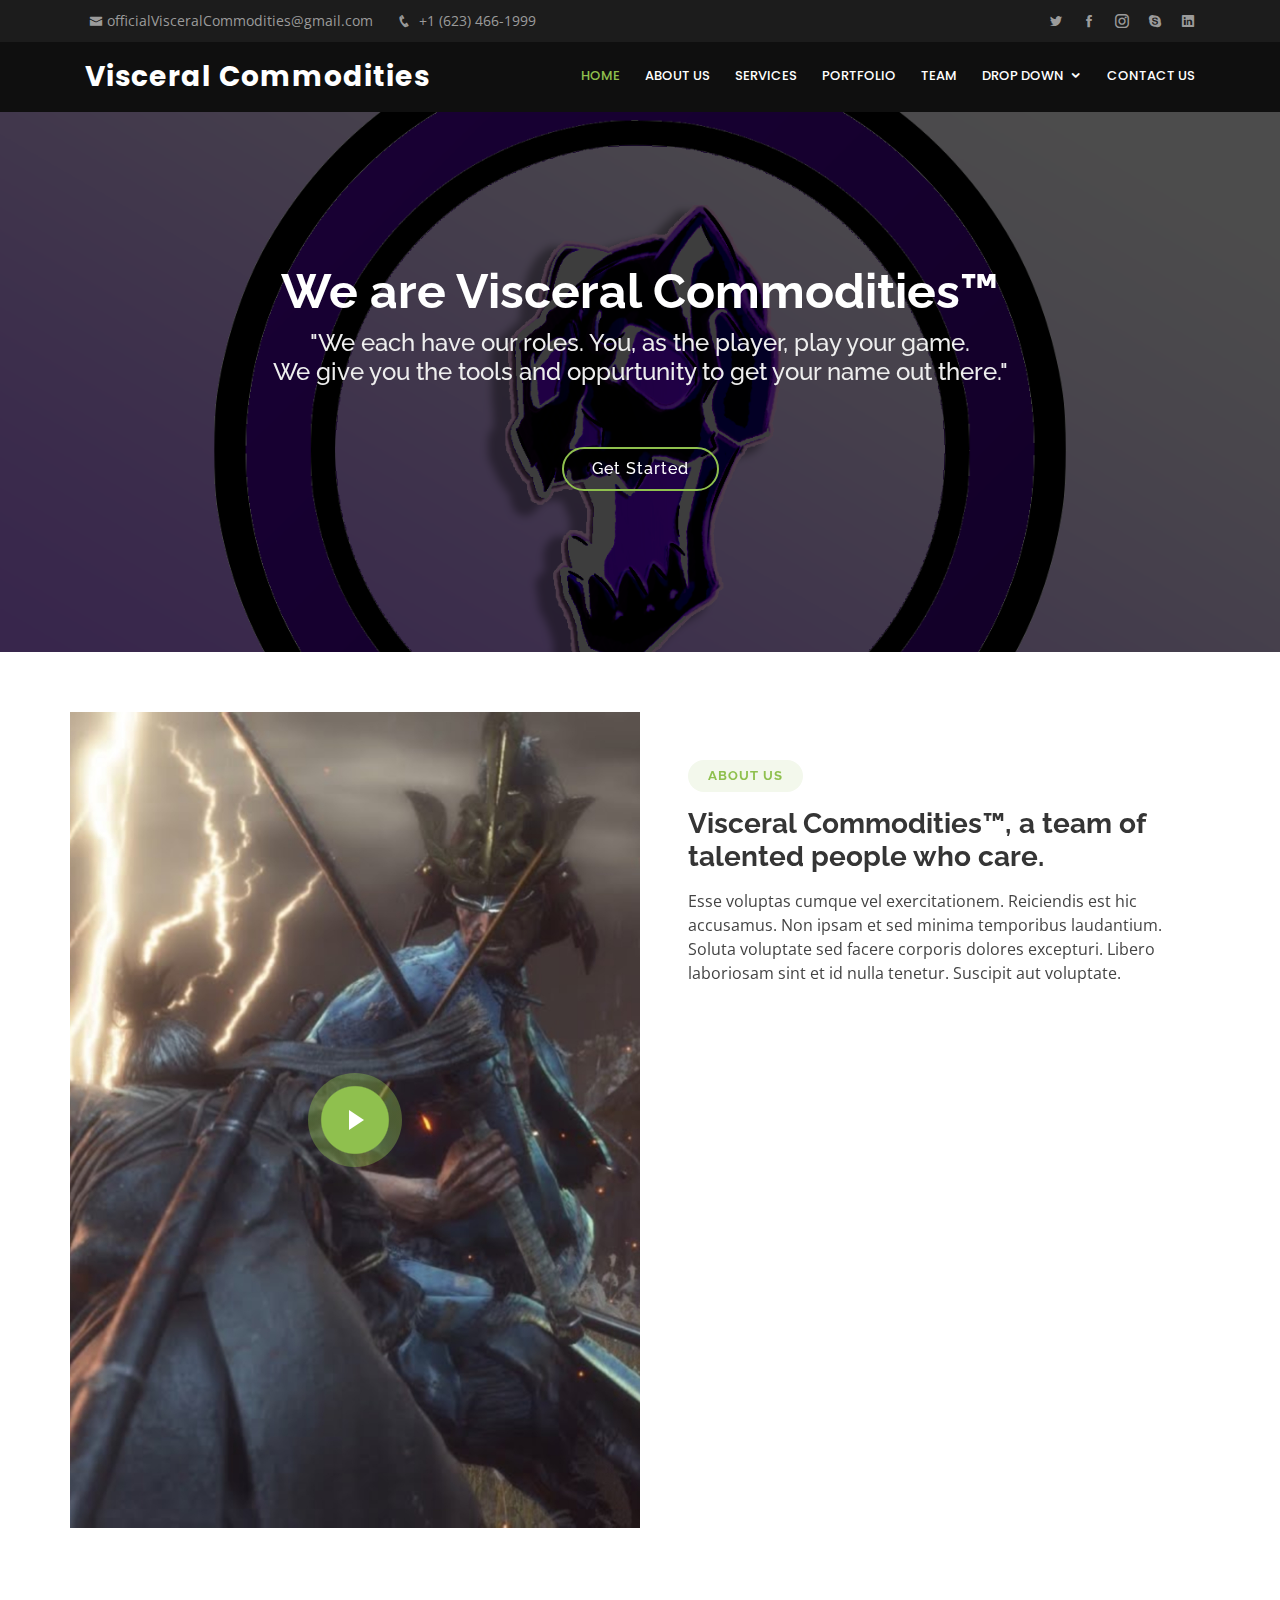
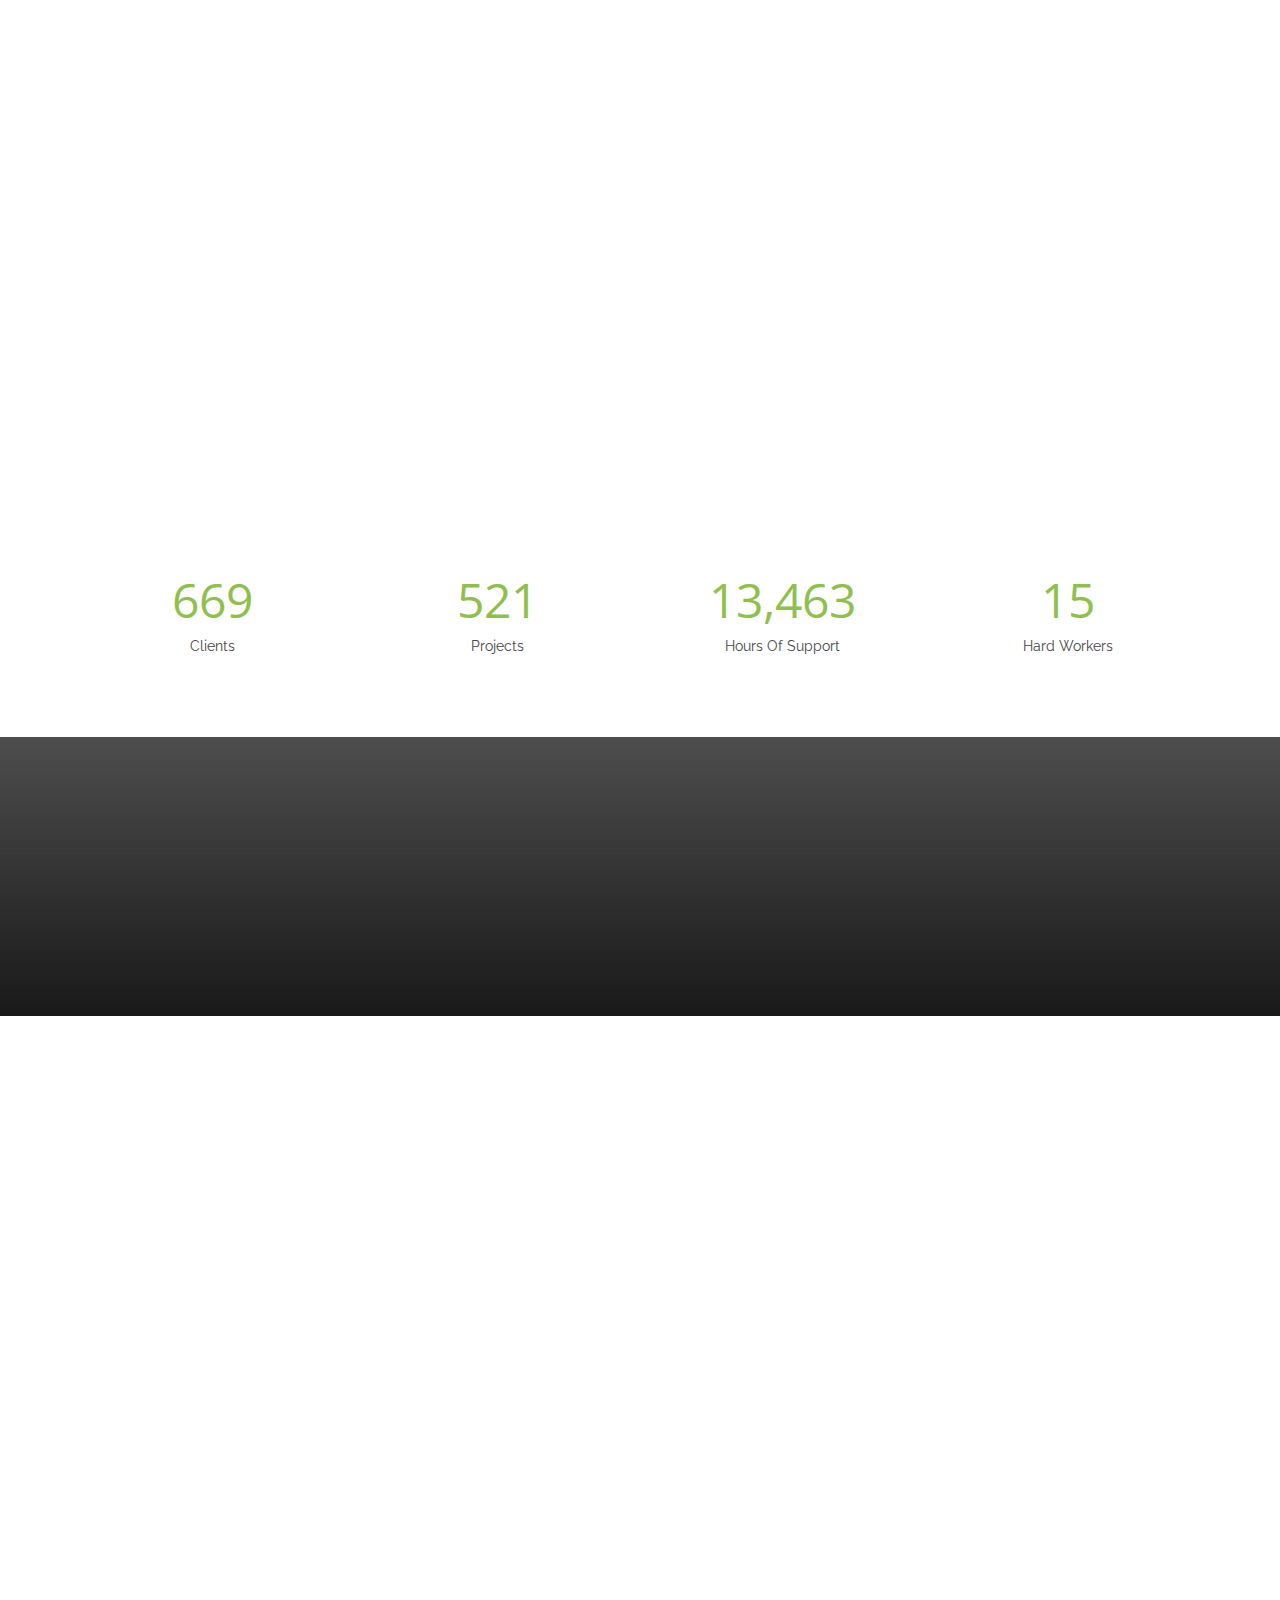
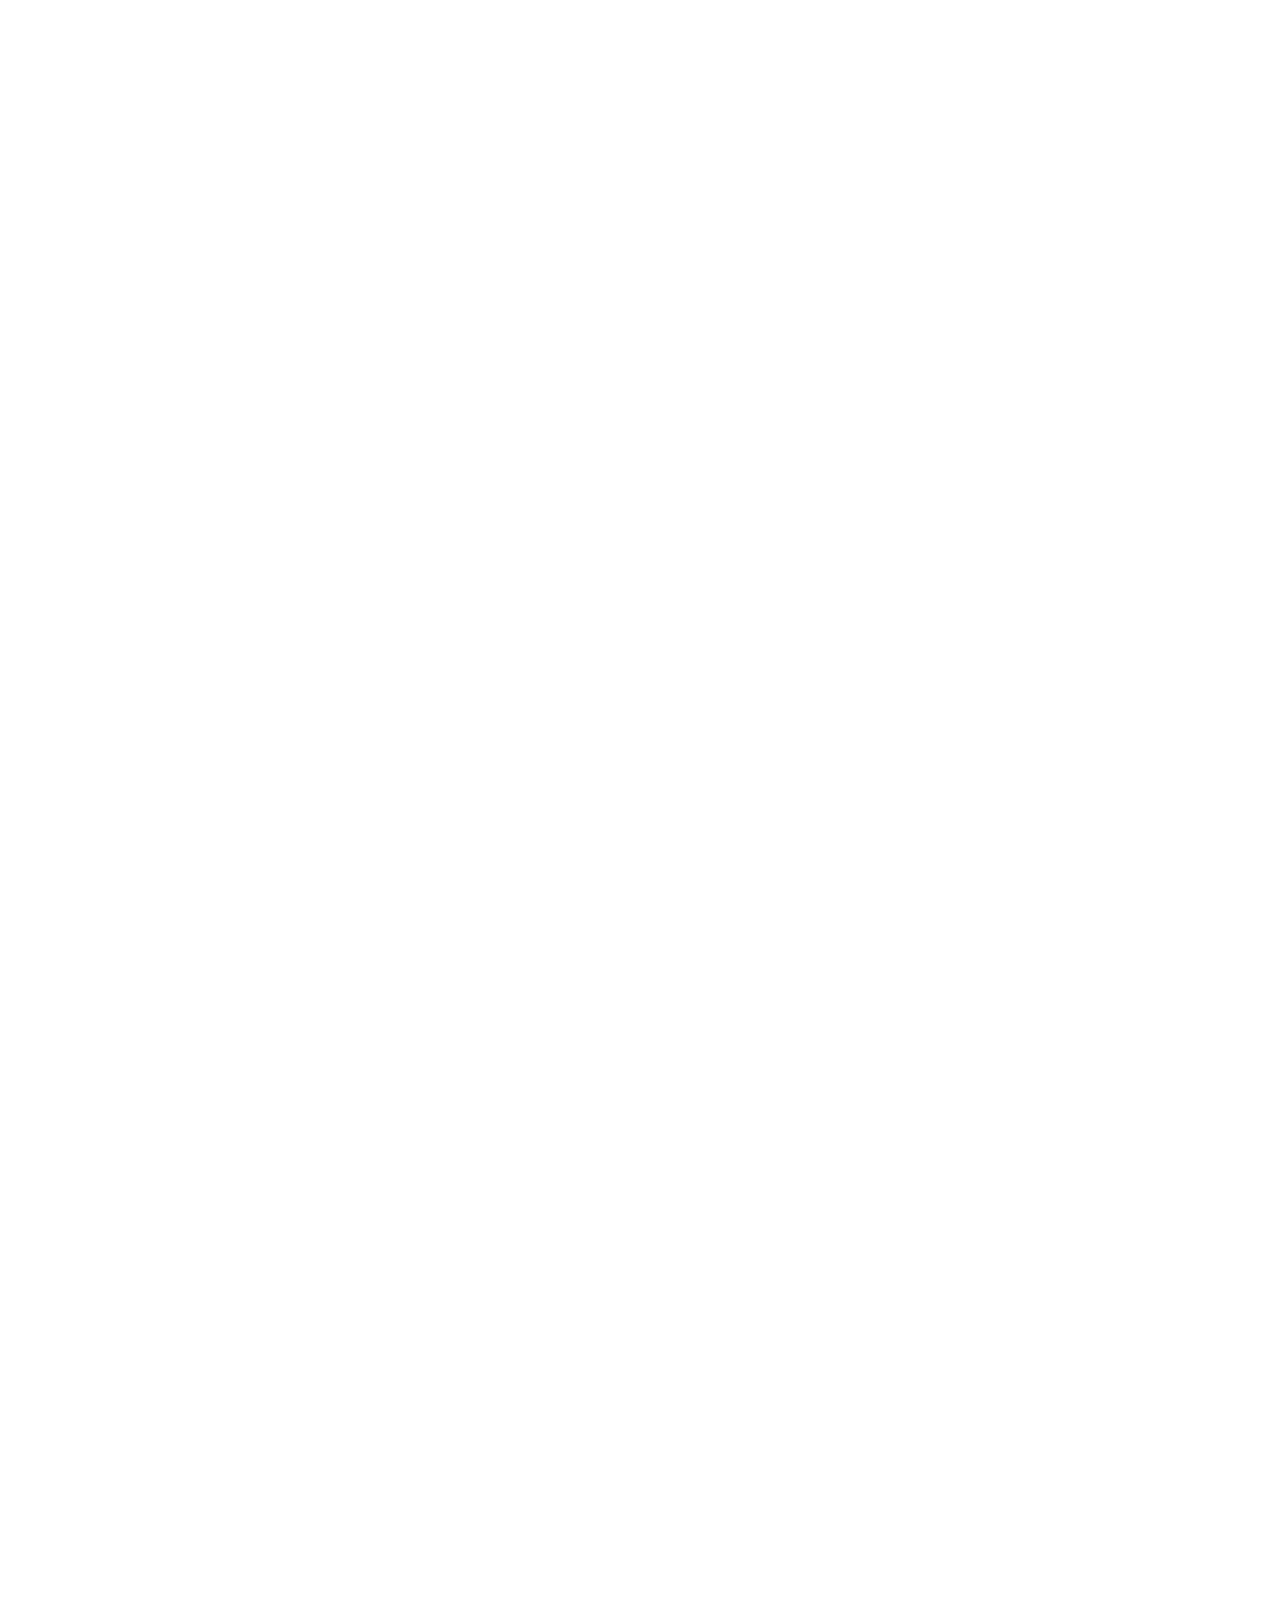
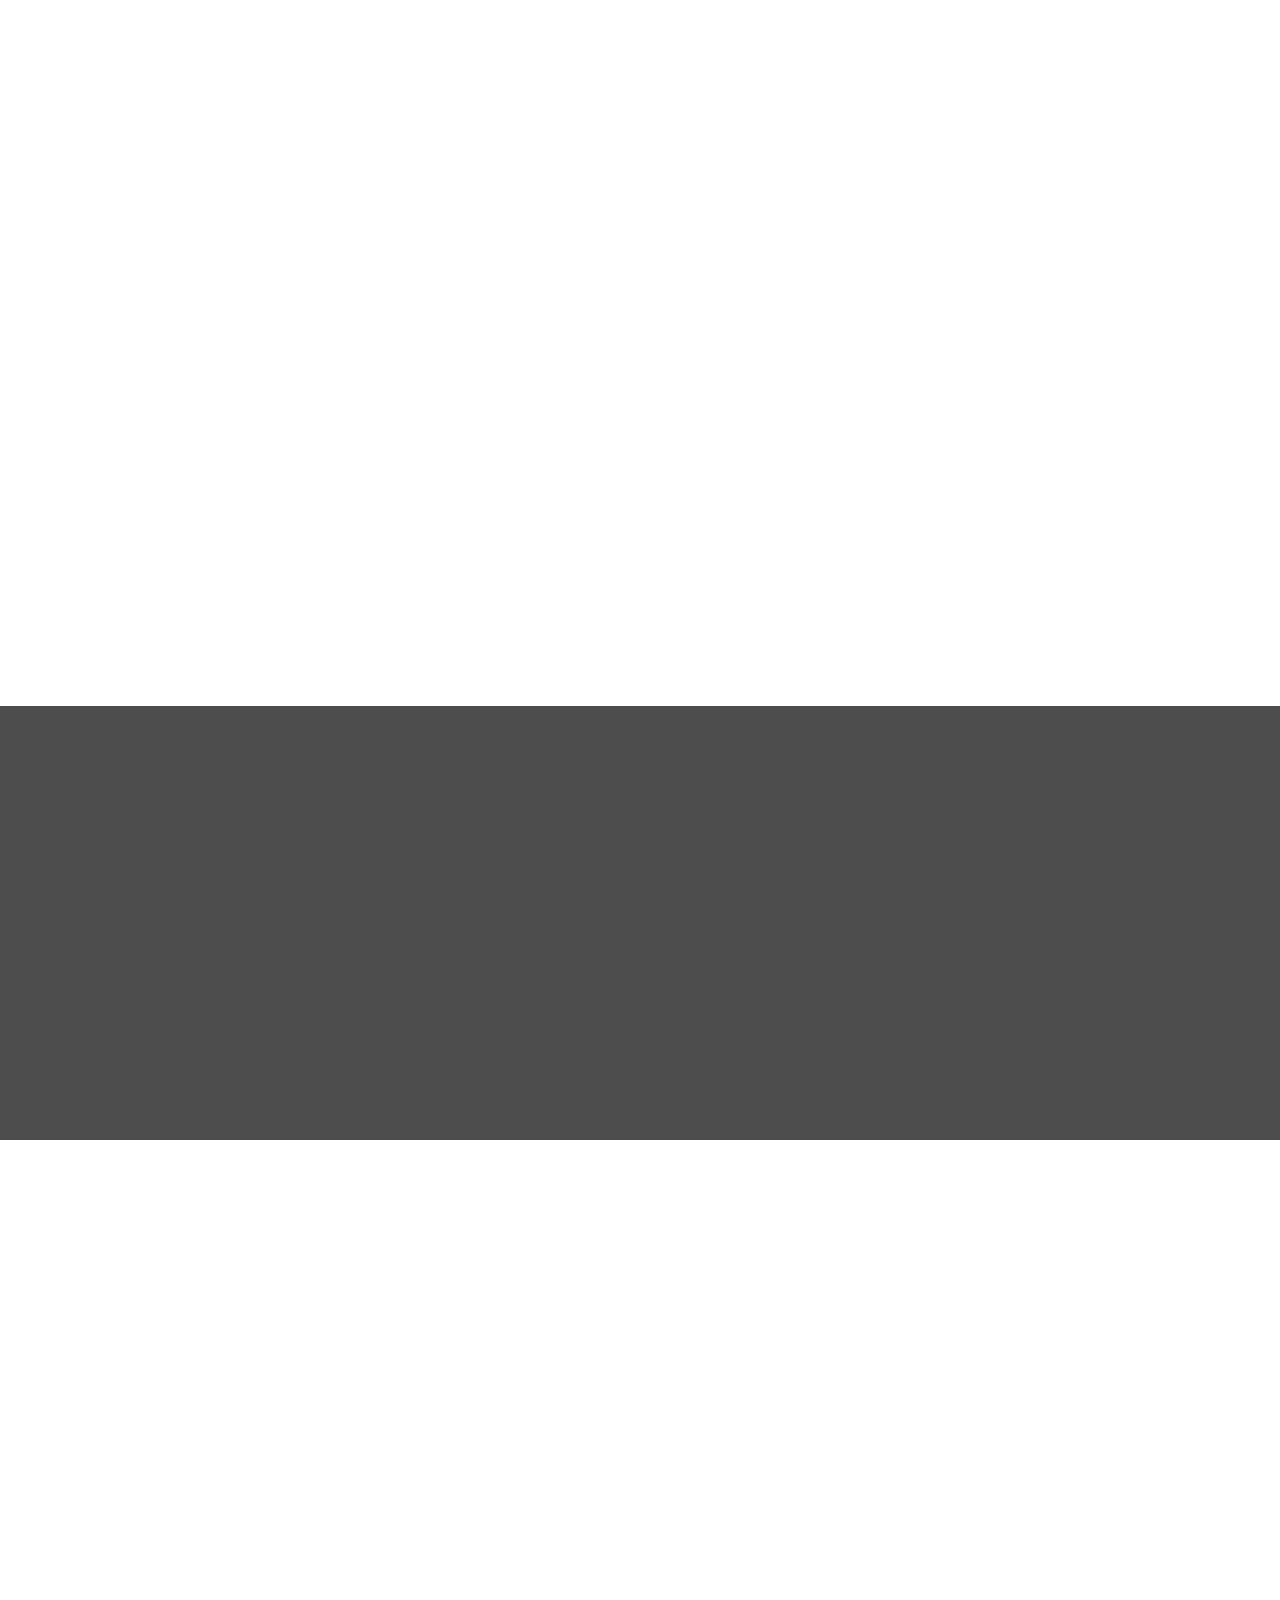
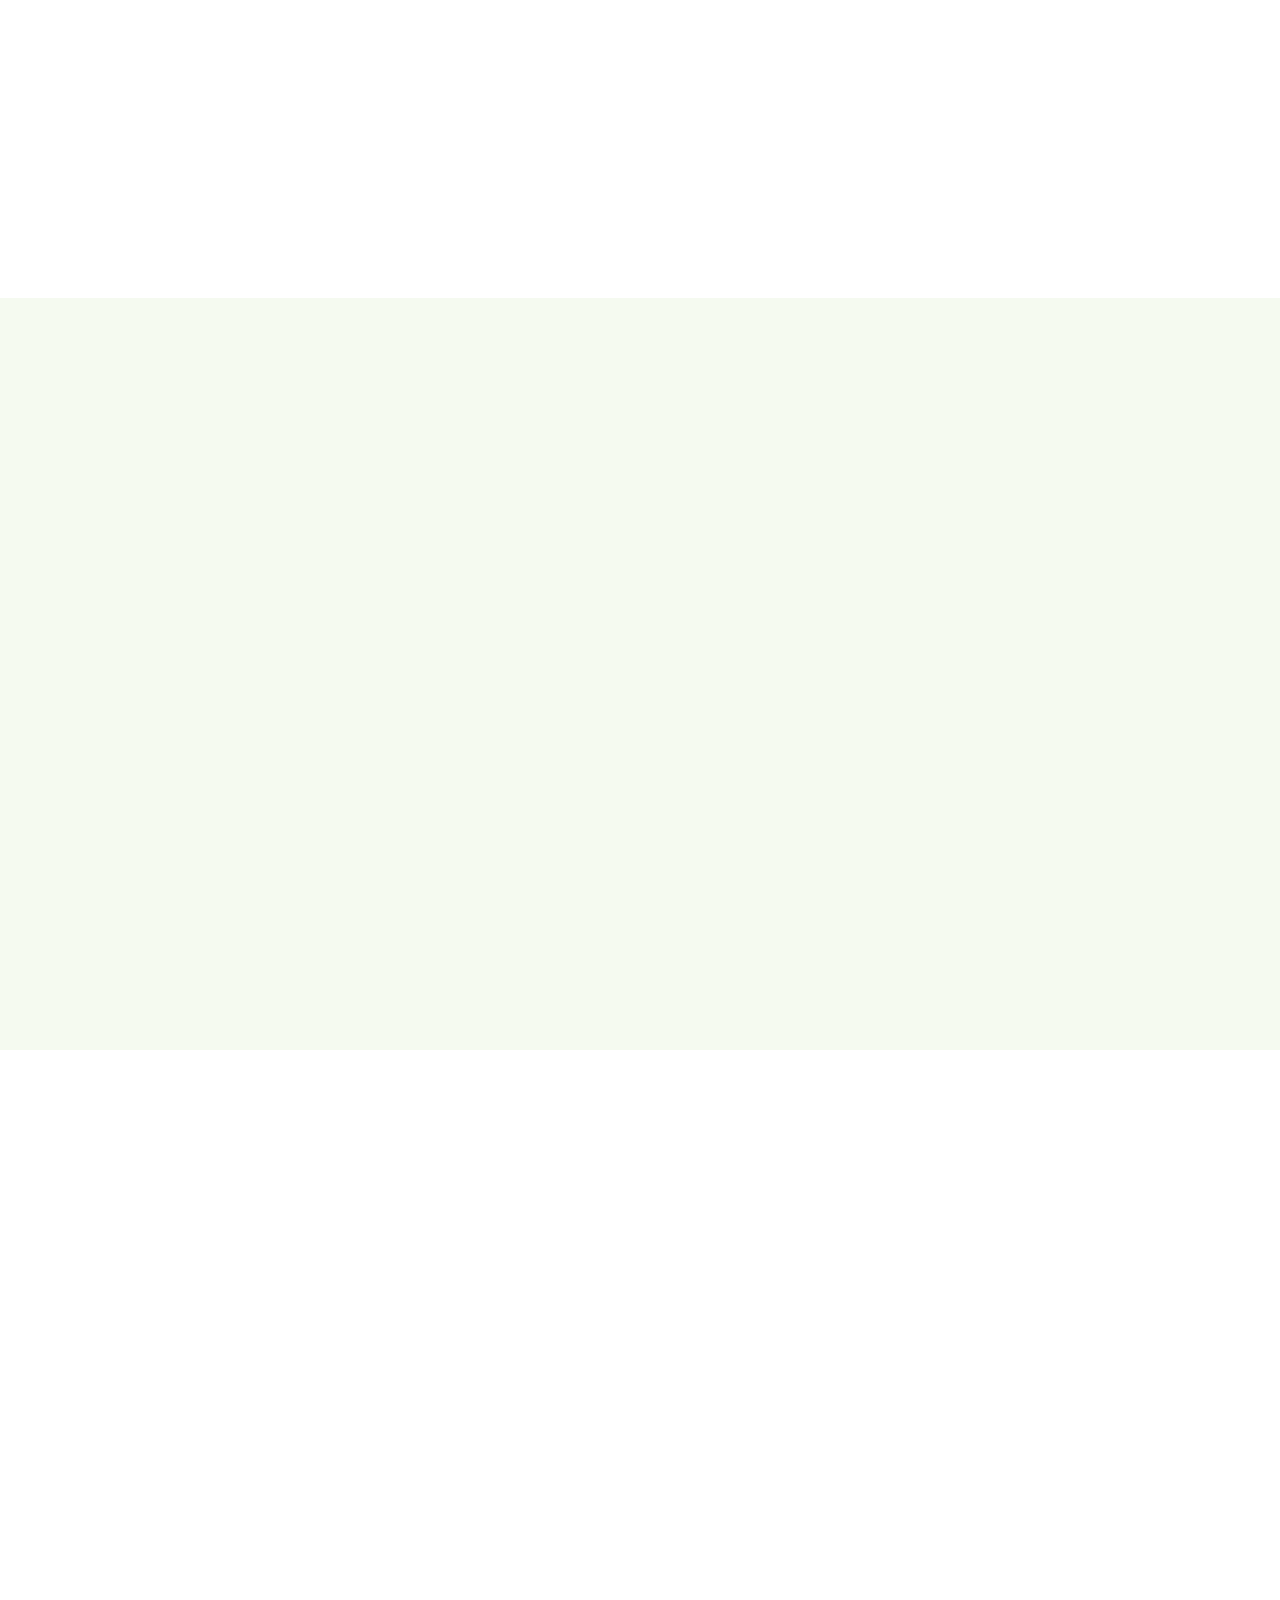
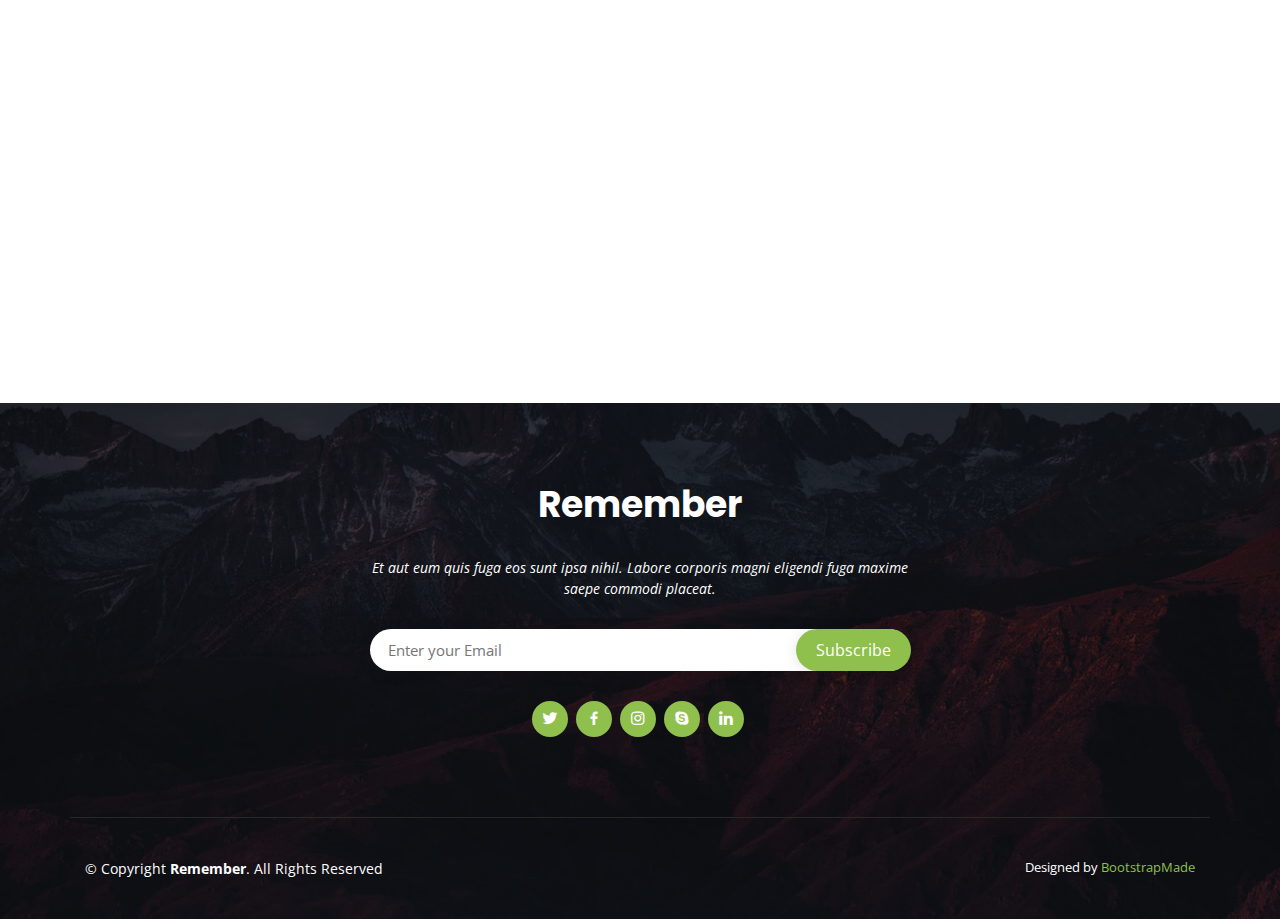
==== index.html @ 46a20396 "uploading all my files and work" ====
<!DOCTYPE html>
<html lang="en">

<head>
  <meta charset="utf-8">
  <meta content="width=device-width, initial-scale=1.0" name="viewport">

  <title>Remember Bootstrap Template - Index</title>
  <meta content="" name="descriptison">
  <meta content="" name="keywords">

  <!-- Favicons -->
  <link href="assets/img/vcLogo.png" rel="icon">
  <link href="assets/img/apple-touch-icon.png" rel="apple-touch-icon">

  <!-- Google Fonts -->
  <link href="https://fonts.googleapis.com/css?family=Open+Sans:300,300i,400,400i,600,600i,700,700i|Raleway:300,300i,400,400i,500,500i,600,600i,700,700i|Poppins:300,300i,400,400i,500,500i,600,600i,700,700i" rel="stylesheet">

  <!-- Vendor CSS Files -->
  <link href="assets/vendor/bootstrap/css/bootstrap.min.css" rel="stylesheet">
  <link href="assets/vendor/icofont/icofont.min.css" rel="stylesheet">
  <link href="assets/vendor/boxicons/css/boxicons.min.css" rel="stylesheet">
  <link href="assets/vendor/venobox/venobox.css" rel="stylesheet">
  <link href="assets/vendor/owl.carousel/assets/owl.carousel.min.css" rel="stylesheet">
  <link href="assets/vendor/aos/aos.css" rel="stylesheet">

  <!-- Template Main CSS File -->
  <link href="assets/css/style.css" rel="stylesheet">

  <!-- =======================================================
  * Template Name: Remember - v2.1.0
  * Template URL: https://bootstrapmade.com/remember-free-multipurpose-bootstrap-template/
  * Author: BootstrapMade.com
  * License: https://bootstrapmade.com/license/
  ======================================================== -->
</head>

<body>

  <!-- ======= Top Bar ======= -->
  <section id="topbar" class="d-none d-lg-block">
    <div class="container d-flex">
      <div class="contact-info mr-auto">
        <i class="icofont-envelope"></i><a href="mailto:contact@example.com">officialVisceralCommodities@gmail.com</a>
        <i class="icofont-phone"></i> +1 (623) 466-1999
      </div>
      <div class="social-links">
        <a href="#" class="twitter"><i class="icofont-twitter"></i></a>
        <a href="#" class="facebook"><i class="icofont-facebook"></i></a>
        <a href="#" class="instagram"><i class="icofont-instagram"></i></a>
        <a href="#" class="skype"><i class="icofont-skype"></i></a>
        <a href="#" class="linkedin"><i class="icofont-linkedin"></i></i></a>
      </div>
    </div>
  </section>

  <!-- ======= Header ======= -->
  <header id="header">
    <div class="container d-flex">

      <div class="logo mr-auto">
        <h1 class="text-light"><a href="index.html">Visceral Commodities</a></h1>
        <!-- Uncomment below if you prefer to use an image logo -->
        <!-- <a href="index.html"><img src="assets/img/logo.png" alt="" class="img-fluid"></a>-->
      </div>

      <nav class="nav-menu d-none d-lg-block">
        <ul>
          <li class="active"><a href="index.html">Home</a></li>
          <li><a href="#about">About Us</a></li>
          <li><a href="#services">Services</a></li>
          <li><a href="#portfolio">Portfolio</a></li>
          <li><a href="#team">Team</a></li>
          <li class="drop-down"><a href="">Drop Down</a>
            <ul>
              <li><a href="#">Drop Down 1</a></li>
              <li class="drop-down"><a href="#">Drop Down 2</a>
                <ul>
                  <li><a href="#">Deep Drop Down 1</a></li>
                  <li><a href="#">Deep Drop Down 2</a></li>
                  <li><a href="#">Deep Drop Down 3</a></li>
                  <li><a href="#">Deep Drop Down 4</a></li>
                  <li><a href="#">Deep Drop Down 5</a></li>
                </ul>
              </li>
              <li><a href="#">Drop Down 3</a></li>
              <li><a href="#">Drop Down 4</a></li>
              <li><a href="#">Drop Down 5</a></li>
            </ul>
          </li>
          <li><a href="#contact">Contact Us</a></li>

        </ul>
      </nav><!-- .nav-menu -->

    </div>
  </header><!-- End Header -->

  <!-- ======= Hero Section ======= -->
  <section id="hero">
    <div class="hero-container" data-aos="fade-up">
      <h1>We are Visceral Commodities™</h1>
      <h2>
        "We each have our roles. You, as the player, play your game. </br>
        We give you the tools and oppurtunity to get your name out there."
      </h2>
      <a href="#about" class="btn-get-started scrollto">Get Started</a>
    </div>
  </section><!-- End Hero -->

  <main id="main">

    <!-- ======= About Section ======= -->
    <section id="about" class="about">
      <div class="container">

        <div class="row">
          <div class="col-xl-6 col-lg-6 video-box d-flex justify-content-center align-items-stretch" data-aos="zoom-in">
            <a href="https://youtu.be/rr9kr_6x8FQ" class="venobox play-btn mb-4" data-vbtype="video" data-autoplay="true"></a>
        </div>

          <div class="col-xl-6 col-lg-6 d-flex flex-column align-items-stretch justify-content-center py-5 px-lg-5">
            <div class="box-heading" data-aos="fade-up">
              <h4>About Us</h4>
              <h3>Visceral Commodities™, a team of talented people who care.</h3>
              <p>Esse voluptas cumque vel exercitationem. Reiciendis est hic accusamus. Non ipsam et sed minima temporibus laudantium. Soluta voluptate sed facere corporis dolores excepturi. Libero laboriosam sint et id nulla tenetur. Suscipit aut voluptate.</p>
            </div>

            <div class="icon-box" data-aos="fade-up">
              <div class="icon"><i class="bx bx-fingerprint"></i></div>
              <h4 class="title"><a href="">We Offer Personalized Orders.</a></h4>
              <p class="description">Voluptatum deleniti atque corrupti quos dolores et quas molestias excepturi sint occaecati cupiditate non provident</p>
            </div>

            <div class="icon-box" data-aos="fade-up" data-aos-delay="100">
              <div class="icon"><i class="bx bx-gift"></i></div>
              <h4 class="title"><a href="">Gifts for you, and those in need.</a></h4>
              <p class="description">At vero eos et accusamus et iusto odio dignissimos ducimus qui blanditiis praesentium voluptatum deleniti atque</p>
            </div>

            <div class="icon-box" data-aos="fade-up" data-aos-delay="200">
              <div class="icon"><i class="bx bx-atom"></i></div>
              <h4 class="title"><a href="">We're Gamers Too.</a></h4>
              <p class="description">Explicabo est voluptatum asperiores consequatur magnam. Et veritatis odit. Sunt aut deserunt minus aut eligendi omnis</p>
            </div>

          </div>
        </div>

      </div>
    </section><!-- End About Section -->

    <!-- ======= Why Us Section ======= -->
    <section id="why-us" class="why-us">
      <div class="container">

        <div class="section-title" data-aos="zoom-in">
          <h2>Why Us</h2>
          <h3>Why you shoud <span>choose us</span>?</h3>
          <p>Ut possimus qui ut temporibus culpa velit eveniet modi omnis est adipisci expedita at voluptas atque vitae autem.</p>
        </div>

        <div class="row">

          <div class="col-lg-4">
            <div class="box" data-aos="fade-up">
              <span>01</span>
              <h4>24hr Support, All Week</h4>
              <p>Ulamco laboris nisi ut aliquip ex ea commodo consequat. Et consectetur ducimus vero placeat</p>
            </div>
          </div>

          <div class="col-lg-4 mt-4 mt-lg-0">
            <div class="box" data-aos="fade-up" data-aos-delay="100">
              <span>02</span>
              <h4>Step by Step Check In</h4>
              <p>Dolorem est fugiat occaecati voluptate velit esse. Dicta veritatis dolor quod et vel dire leno para dest</p>
            </div>
          </div>

          <div class="col-lg-4 mt-4 mt-lg-0" data-aos="fade-up" data-aos-delay="200">
            <div class="box">
              <span>03</span>
              <h4>No Company Contact</h4>
              <p>Molestiae officiis omnis illo asperiores. Aut doloribus vitae sunt debitis quo vel nam quis</p>
            </div>
          </div>

        </div>

      </div>
    </section><!-- End Why Us Section -->

    <!-- ======= Counts Section ======= -->
    <section id="counts" class="counts">
      <div class="container">

        <div class="row counters">

          <div class="col-lg-3 col-6 text-center">
            <span data-toggle="counter-up">669</span>
            <p>Clients</p>
          </div>

          <div class="col-lg-3 col-6 text-center">
            <span data-toggle="counter-up">521</span>
            <p>Projects</p>
          </div>

          <div class="col-lg-3 col-6 text-center">
            <span data-toggle="counter-up">13,463</span>
            <p>Hours Of Support</p>
          </div>

          <div class="col-lg-3 col-6 text-center">
            <span data-toggle="counter-up">15</span>
            <p>Hard Workers</p>
          </div>

        </div>

      </div>
    </section><!-- End Counts Section -->

    <!-- ======= Cta Section ======= -->
    <section id="cta" class="cta">
      <div class="container" data-aos="zoom-in">

        <div class="text-center">
          <h3>Call To Action</h3>
          <p> Duis aute irure dolor in reprehenderit in voluptate velit esse cillum dolore eu fugiat nulla pariatur. Excepteur sint occaecat cupidatat non proident, sunt in culpa qui officia deserunt mollit anim id est laborum.</p>
          <a class="cta-btn" href="#">Call To Action</a>
        </div>

      </div>
    </section><!-- End Cta Section -->

    <!-- ======= Services Section ======= -->
    <section id="services" class="services">
      <div class="container">

        <div class="section-title" data-aos="zoom-in">
          <h2>Services</h2>
          <h3>Our Awesome <span>Services</span></h3>
          <p>Ut possimus qui ut temporibus culpa velit eveniet modi omnis est adipisci expedita at voluptas atque vitae autem.</p>
        </div>

        <div class="row">
          <div class="col-lg-4 col-md-6 d-flex align-items-stretch">
            <div class="icon-box" data-aos="zoom-in">
              <div class="icon"><i class="bx bxl-dribbble"></i></div>
              <h4><a href="">Lorem Ipsum</a></h4>
              <p>Voluptatum deleniti atque corrupti quos dolores et quas molestias excepturi</p>
            </div>
          </div>

          <div class="col-lg-4 col-md-6 d-flex align-items-stretch mt-4 mt-md-0">
            <div class="icon-box" data-aos="zoom-in" data-aos-delay="100">
              <div class="icon"><i class="bx bx-file"></i></div>
              <h4><a href="">Sed ut perspiciatis</a></h4>
              <p>Duis aute irure dolor in reprehenderit in voluptate velit esse cillum dolore</p>
            </div>
          </div>

          <div class="col-lg-4 col-md-6 d-flex align-items-stretch mt-4 mt-lg-0">
            <div class="icon-box" data-aos="zoom-in" data-aos-delay="200">
              <div class="icon"><i class="bx bx-tachometer"></i></div>
              <h4><a href="">Magni Dolores</a></h4>
              <p>Excepteur sint occaecat cupidatat non proident, sunt in culpa qui officia</p>
            </div>
          </div>

          <div class="col-lg-4 col-md-6 d-flex align-items-stretch mt-4">
            <div class="icon-box" data-aos="zoom-in" data-aos-delay="300">
              <div class="icon"><i class="bx bx-world"></i></div>
              <h4><a href="">Nemo Enim</a></h4>
              <p>At vero eos et accusamus et iusto odio dignissimos ducimus qui blanditiis</p>
            </div>
          </div>

          <div class="col-lg-4 col-md-6 d-flex align-items-stretch mt-4">
            <div class="icon-box" data-aos="zoom-in" data-aos-delay="400">
              <div class="icon"><i class="bx bx-slideshow"></i></div>
              <h4><a href="">Dele cardo</a></h4>
              <p>Quis consequatur saepe eligendi voluptatem consequatur dolor consequuntur</p>
            </div>
          </div>

          <div class="col-lg-4 col-md-6 d-flex align-items-stretch mt-4">
            <div class="icon-box" data-aos="zoom-in" data-aos-delay="500">
              <div class="icon"><i class="bx bx-arch"></i></div>
              <h4><a href="">Divera don</a></h4>
              <p>Modi nostrum vel laborum. Porro fugit error sit minus sapiente sit aspernatur</p>
            </div>
          </div>

        </div>

      </div>
    </section><!-- End Services Section -->

    <!-- ======= Portfolio Section ======= -->
    <section id="portfolio" class="portfolio">
      <div class="container">

        <div class="section-title" data-aos="zoom-in">
          <h2>Portfolio</h2>
          <h3>Check our <span>Portfolio</span></h3>
          <p>Ut possimus qui ut temporibus culpa velit eveniet modi omnis est adipisci expedita at voluptas atque vitae autem.</p>
        </div>

        <div class="row">
          <div class="col-lg-12 d-flex justify-content-center" data-aos="fade-up">
            <ul id="portfolio-flters">
              <li data-filter="*" class="filter-active">All</li>
              <li data-filter=".filter-app">App</li>
              <li data-filter=".filter-card">Card</li>
              <li data-filter=".filter-web">Web</li>
            </ul>
          </div>
        </div>

        <div class="row portfolio-container" data-aos="fade-up" data-aos-delay="100">

          <div class="col-lg-4 col-md-6 portfolio-item filter-app">
            <img src="assets/img/portfolio/portfolio-1.jpg" class="img-fluid" alt="">
            <div class="portfolio-info">
              <h4>App 1</h4>
              <p>App</p>
              <a href="assets/img/portfolio/portfolio-1.jpg" data-gall="portfolioGallery" class="venobox preview-link" title="App 1"><i class="bx bx-plus"></i></a>
              <a href="portfolio-details.html" class="details-link" title="More Details"><i class="bx bx-link"></i></a>
            </div>
          </div>

          <div class="col-lg-4 col-md-6 portfolio-item filter-web">
            <img src="assets/img/portfolio/portfolio-2.jpg" class="img-fluid" alt="">
            <div class="portfolio-info">
              <h4>Web 3</h4>
              <p>Web</p>
              <a href="assets/img/portfolio/portfolio-2.jpg" data-gall="portfolioGallery" class="venobox preview-link" title="Web 3"><i class="bx bx-plus"></i></a>
              <a href="portfolio-details.html" class="details-link" title="More Details"><i class="bx bx-link"></i></a>
            </div>
          </div>

          <div class="col-lg-4 col-md-6 portfolio-item filter-app">
            <img src="assets/img/portfolio/portfolio-3.jpg" class="img-fluid" alt="">
            <div class="portfolio-info">
              <h4>App 2</h4>
              <p>App</p>
              <a href="assets/img/portfolio/portfolio-3.jpg" data-gall="portfolioGallery" class="venobox preview-link" title="App 2"><i class="bx bx-plus"></i></a>
              <a href="portfolio-details.html" class="details-link" title="More Details"><i class="bx bx-link"></i></a>
            </div>
          </div>

          <div class="col-lg-4 col-md-6 portfolio-item filter-card">
            <img src="assets/img/portfolio/portfolio-4.jpg" class="img-fluid" alt="">
            <div class="portfolio-info">
              <h4>Card 2</h4>
              <p>Card</p>
              <a href="assets/img/portfolio/portfolio-4.jpg" data-gall="portfolioGallery" class="venobox preview-link" title="Card 2"><i class="bx bx-plus"></i></a>
              <a href="portfolio-details.html" class="details-link" title="More Details"><i class="bx bx-link"></i></a>
            </div>
          </div>

          <div class="col-lg-4 col-md-6 portfolio-item filter-web">
            <img src="assets/img/portfolio/portfolio-5.jpg" class="img-fluid" alt="">
            <div class="portfolio-info">
              <h4>Web 2</h4>
              <p>Web</p>
              <a href="assets/img/portfolio/portfolio-5.jpg" data-gall="portfolioGallery" class="venobox preview-link" title="Web 2"><i class="bx bx-plus"></i></a>
              <a href="portfolio-details.html" class="details-link" title="More Details"><i class="bx bx-link"></i></a>
            </div>
          </div>

          <div class="col-lg-4 col-md-6 portfolio-item filter-app">
            <img src="assets/img/portfolio/portfolio-6.jpg" class="img-fluid" alt="">
            <div class="portfolio-info">
              <h4>App 3</h4>
              <p>App</p>
              <a href="assets/img/portfolio/portfolio-6.jpg" data-gall="portfolioGallery" class="venobox preview-link" title="App 3"><i class="bx bx-plus"></i></a>
              <a href="portfolio-details.html" class="details-link" title="More Details"><i class="bx bx-link"></i></a>
            </div>
          </div>

          <div class="col-lg-4 col-md-6 portfolio-item filter-card">
            <img src="assets/img/portfolio/portfolio-7.jpg" class="img-fluid" alt="">
            <div class="portfolio-info">
              <h4>Card 1</h4>
              <p>Card</p>
              <a href="assets/img/portfolio/portfolio-7.jpg" data-gall="portfolioGallery" class="venobox preview-link" title="Card 1"><i class="bx bx-plus"></i></a>
              <a href="portfolio-details.html" class="details-link" title="More Details"><i class="bx bx-link"></i></a>
            </div>
          </div>

          <div class="col-lg-4 col-md-6 portfolio-item filter-card">
            <img src="assets/img/portfolio/portfolio-8.jpg" class="img-fluid" alt="">
            <div class="portfolio-info">
              <h4>Card 3</h4>
              <p>Card</p>
              <a href="assets/img/portfolio/portfolio-8.jpg" data-gall="portfolioGallery" class="venobox preview-link" title="Card 3"><i class="bx bx-plus"></i></a>
              <a href="portfolio-details.html" class="details-link" title="More Details"><i class="bx bx-link"></i></a>
            </div>
          </div>

          <div class="col-lg-4 col-md-6 portfolio-item filter-web">
            <img src="assets/img/portfolio/portfolio-9.jpg" class="img-fluid" alt="">
            <div class="portfolio-info">
              <h4>Web 3</h4>
              <p>Web</p>
              <a href="assets/img/portfolio/portfolio-9.jpg" data-gall="portfolioGallery" class="venobox preview-link" title="Web 3"><i class="bx bx-plus"></i></a>
              <a href="portfolio-details.html" class="details-link" title="More Details"><i class="bx bx-link"></i></a>
            </div>
          </div>

        </div>

      </div>
    </section><!-- End Portfolio Section -->

    <!-- ======= Team Section ======= -->
    <section id="team" class="team">
      <div class="container">

        <div class="section-title" data-aos="zoom-in">
          <h2>Team</h2>
          <h3>Our Hard Working <span>Team</span></h3>
          <p>Ut possimus qui ut temporibus culpa velit eveniet modi omnis est adipisci expedita at voluptas atque vitae autem.</p>
        </div>

        <div class="row">

          <div class="col-lg-3 col-md-6 d-flex align-items-stretch">
            <div class="member" data-aos="fade-up">
              <div class="member-img">
                <img src="assets/img/team/team-1.jpg" class="img-fluid" alt="">
                <div class="social">
                  <a href=""><i class="icofont-twitter"></i></a>
                  <a href=""><i class="icofont-facebook"></i></a>
                  <a href=""><i class="icofont-instagram"></i></a>
                  <a href=""><i class="icofont-linkedin"></i></a>
                </div>
              </div>
              <div class="member-info">
                <h4>Walter White</h4>
                <span>Chief Executive Officer</span>
              </div>
            </div>
          </div>

          <div class="col-lg-3 col-md-6 d-flex align-items-stretch">
            <div class="member" data-aos="fade-up" data-aos-delay="100">
              <div class="member-img">
                <img src="assets/img/team/team-2.jpg" class="img-fluid" alt="">
                <div class="social">
                  <a href=""><i class="icofont-twitter"></i></a>
                  <a href=""><i class="icofont-facebook"></i></a>
                  <a href=""><i class="icofont-instagram"></i></a>
                  <a href=""><i class="icofont-linkedin"></i></a>
                </div>
              </div>
              <div class="member-info">
                <h4>Sarah Jhonson</h4>
                <span>Product Manager</span>
              </div>
            </div>
          </div>

          <div class="col-lg-3 col-md-6 d-flex align-items-stretch">
            <div class="member" data-aos="fade-up" data-aos-delay="200">
              <div class="member-img">
                <img src="assets/img/team/team-3.jpg" class="img-fluid" alt="">
                <div class="social">
                  <a href=""><i class="icofont-twitter"></i></a>
                  <a href=""><i class="icofont-facebook"></i></a>
                  <a href=""><i class="icofont-instagram"></i></a>
                  <a href=""><i class="icofont-linkedin"></i></a>
                </div>
              </div>
              <div class="member-info">
                <h4>William Anderson</h4>
                <span>CTO</span>
              </div>
            </div>
          </div>

          <div class="col-lg-3 col-md-6 d-flex align-items-stretch">
            <div class="member" data-aos="fade-up" data-aos-delay="300">
              <div class="member-img">
                <img src="assets/img/team/team-4.jpg" class="img-fluid" alt="">
                <div class="social">
                  <a href=""><i class="icofont-twitter"></i></a>
                  <a href=""><i class="icofont-facebook"></i></a>
                  <a href=""><i class="icofont-instagram"></i></a>
                  <a href=""><i class="icofont-linkedin"></i></a>
                </div>
              </div>
              <div class="member-info">
                <h4>Amanda Jepson</h4>
                <span>Accountant</span>
              </div>
            </div>
          </div>

        </div>

      </div>
    </section><!-- End Team Section -->

    <!-- ======= Testimonials Section ======= -->
    <section id="testimonials" class="testimonials">
      <div class="container">

        <div class="owl-carousel testimonials-carousel" data-aos="zoom-in">

          <div class="testimonial-item">
            <img src="assets/img/testimonials/testimonials-1.jpg" class="testimonial-img" alt="">
            <h3>Saul Goodman</h3>
            <h4>Ceo &amp; Founder</h4>
            <p>
              <i class="bx bxs-quote-alt-left quote-icon-left"></i>
              Proin iaculis purus consequat sem cure digni ssim donec porttitora entum suscipit rhoncus. Accusantium quam, ultricies eget id, aliquam eget nibh et. Maecen aliquam, risus at semper.
              <i class="bx bxs-quote-alt-right quote-icon-right"></i>
            </p>
          </div>

          <div class="testimonial-item">
            <img src="assets/img/testimonials/testimonials-2.jpg" class="testimonial-img" alt="">
            <h3>Sara Wilsson</h3>
            <h4>Designer</h4>
            <p>
              <i class="bx bxs-quote-alt-left quote-icon-left"></i>
              Export tempor illum tamen malis malis eram quae irure esse labore quem cillum quid cillum eram malis quorum velit fore eram velit sunt aliqua noster fugiat irure amet legam anim culpa.
              <i class="bx bxs-quote-alt-right quote-icon-right"></i>
            </p>
          </div>

          <div class="testimonial-item">
            <img src="assets/img/testimonials/testimonials-3.jpg" class="testimonial-img" alt="">
            <h3>Jena Karlis</h3>
            <h4>Store Owner</h4>
            <p>
              <i class="bx bxs-quote-alt-left quote-icon-left"></i>
              Enim nisi quem export duis labore cillum quae magna enim sint quorum nulla quem veniam duis minim tempor labore quem eram duis noster aute amet eram fore quis sint minim.
              <i class="bx bxs-quote-alt-right quote-icon-right"></i>
            </p>
          </div>

          <div class="testimonial-item">
            <img src="assets/img/testimonials/testimonials-4.jpg" class="testimonial-img" alt="">
            <h3>Matt Brandon</h3>
            <h4>Freelancer</h4>
            <p>
              <i class="bx bxs-quote-alt-left quote-icon-left"></i>
              Fugiat enim eram quae cillum dolore dolor amet nulla culpa multos export minim fugiat minim velit minim dolor enim duis veniam ipsum anim magna sunt elit fore quem dolore labore illum veniam.
              <i class="bx bxs-quote-alt-right quote-icon-right"></i>
            </p>
          </div>

          <div class="testimonial-item">
            <img src="assets/img/testimonials/testimonials-5.jpg" class="testimonial-img" alt="">
            <h3>John Larson</h3>
            <h4>Entrepreneur</h4>
            <p>
              <i class="bx bxs-quote-alt-left quote-icon-left"></i>
              Quis quorum aliqua sint quem legam fore sunt eram irure aliqua veniam tempor noster veniam enim culpa labore duis sunt culpa nulla illum cillum fugiat legam esse veniam culpa fore nisi cillum quid.
              <i class="bx bxs-quote-alt-right quote-icon-right"></i>
            </p>
          </div>

        </div>

      </div>
    </section><!-- End Testimonials Section -->

    <!-- ======= Pricing Section ======= -->
    <section id="pricing" class="pricing">
      <div class="container">

        <div class="section-title" data-aos="zoom-in">
          <h2>Pricing</h2>
          <h3>Check our <span>Pricing</span></h3>
          <p>Ut possimus qui ut temporibus culpa velit eveniet modi omnis est adipisci expedita at voluptas atque vitae autem.</p>
        </div>

        <div class="row">

          <div class="col-lg-4 col-md-6">
            <div class="box" data-aos="zoom-in" data-aos-delay="200">
              <h3>Free</h3>
              <h4><sup>$</sup>0<span> / month</span></h4>
              <ul>
                <li>Aida dere</li>
                <li>Nec feugiat nisl</li>
                <li>Nulla at volutpat dola</li>
                <li class="na">Pharetra massa</li>
                <li class="na">Massa ultricies mi</li>
              </ul>
              <div class="btn-wrap">
                <a href="#" class="btn-buy">Buy Now</a>
              </div>
            </div>
          </div>

          <div class="col-lg-4 col-md-6 mt-4 mt-md-0">
            <div class="box recommended" data-aos="zoom-in" data-aos-delay="100">
              <span class="recommended-badge">Recommended</span>
              <h3>Business</h3>
              <h4><sup>$</sup>19<span> / month</span></h4>
              <ul>
                <li>Aida dere</li>
                <li>Nec feugiat nisl</li>
                <li>Nulla at volutpat dola</li>
                <li>Pharetra massa</li>
                <li class="na">Massa ultricies mi</li>
              </ul>
              <div class="btn-wrap">
                <a href="#" class="btn-buy">Buy Now</a>
              </div>
            </div>
          </div>

          <div class="col-lg-4 col-md-6 mt-4 mt-lg-0">
            <div class="box" data-aos="zoom-in" data-aos-delay="200">
              <h3>Developer</h3>
              <h4><sup>$</sup>29<span> / month</span></h4>
              <ul>
                <li>Aida dere</li>
                <li>Nec feugiat nisl</li>
                <li>Nulla at volutpat dola</li>
                <li>Pharetra massa</li>
                <li>Massa ultricies mi</li>
              </ul>
              <div class="btn-wrap">
                <a href="#" class="btn-buy">Buy Now</a>
              </div>
            </div>
          </div>

        </div>

      </div>
    </section><!-- End Pricing Section -->

    <!-- ======= F.A.Q Section ======= -->
    <section id="faq" class="faq">
      <div class="container">

        <div class="section-title" data-aos="zoom-in">
          <h2>F.A.Q</h2>
          <h3>Frequently Asked <span>Questions</span></h3>
          <p>Ut possimus qui ut temporibus culpa velit eveniet modi omnis est adipisci expedita at voluptas atque vitae autem.</p>
        </div>

        <div class="faq-list">
          <ul>
            <li data-aos="fade-up">
              <i class="bx bx-help-circle icon-help"></i> <a data-toggle="collapse" class="collapse" href="#faq-list-1">Non consectetur a erat nam at lectus urna duis? <i class="bx bx-chevron-down icon-show"></i><i class="bx bx-chevron-up icon-close"></i></a>
              <div id="faq-list-1" class="collapse show" data-parent=".faq-list">
                <p>
                  Feugiat pretium nibh ipsum consequat. Tempus iaculis urna id volutpat lacus laoreet non curabitur gravida. Venenatis lectus magna fringilla urna porttitor rhoncus dolor purus non.
                </p>
              </div>
            </li>

            <li data-aos="fade-up" data-aos-delay="100">
              <i class="bx bx-help-circle icon-help"></i> <a data-toggle="collapse" href="#faq-list-2" class="collapsed">Feugiat scelerisque varius morbi enim nunc? <i class="bx bx-chevron-down icon-show"></i><i class="bx bx-chevron-up icon-close"></i></a>
              <div id="faq-list-2" class="collapse" data-parent=".faq-list">
                <p>
                  Dolor sit amet consectetur adipiscing elit pellentesque habitant morbi. Id interdum velit laoreet id donec ultrices. Fringilla phasellus faucibus scelerisque eleifend donec pretium. Est pellentesque elit ullamcorper dignissim. Mauris ultrices eros in cursus turpis massa tincidunt dui.
                </p>
              </div>
            </li>

            <li data-aos="fade-up" data-aos-delay="200">
              <i class="bx bx-help-circle icon-help"></i> <a data-toggle="collapse" href="#faq-list-3" class="collapsed">Dolor sit amet consectetur adipiscing elit? <i class="bx bx-chevron-down icon-show"></i><i class="bx bx-chevron-up icon-close"></i></a>
              <div id="faq-list-3" class="collapse" data-parent=".faq-list">
                <p>
                  Eleifend mi in nulla posuere sollicitudin aliquam ultrices sagittis orci. Faucibus pulvinar elementum integer enim. Sem nulla pharetra diam sit amet nisl suscipit. Rutrum tellus pellentesque eu tincidunt. Lectus urna duis convallis convallis tellus. Urna molestie at elementum eu facilisis sed odio morbi quis
                </p>
              </div>
            </li>

            <li data-aos="fade-up" data-aos-delay="300">
              <i class="bx bx-help-circle icon-help"></i> <a data-toggle="collapse" href="#faq-list-4" class="collapsed">Tempus quam pellentesque nec nam aliquam sem et tortor consequat? <i class="bx bx-chevron-down icon-show"></i><i class="bx bx-chevron-up icon-close"></i></a>
              <div id="faq-list-4" class="collapse" data-parent=".faq-list">
                <p>
                  Molestie a iaculis at erat pellentesque adipiscing commodo. Dignissim suspendisse in est ante in. Nunc vel risus commodo viverra maecenas accumsan. Sit amet nisl suscipit adipiscing bibendum est. Purus gravida quis blandit turpis cursus in.
                </p>
              </div>
            </li>

            <li data-aos="fade-up" data-aos-delay="400">
              <i class="bx bx-help-circle icon-help"></i> <a data-toggle="collapse" href="#faq-list-5" class="collapsed">Tortor vitae purus faucibus ornare. Varius vel pharetra vel turpis nunc eget lorem dolor? <i class="bx bx-chevron-down icon-show"></i><i class="bx bx-chevron-up icon-close"></i></a>
              <div id="faq-list-5" class="collapse" data-parent=".faq-list">
                <p>
                  Laoreet sit amet cursus sit amet dictum sit amet justo. Mauris vitae ultricies leo integer malesuada nunc vel. Tincidunt eget nullam non nisi est sit amet. Turpis nunc eget lorem dolor sed. Ut venenatis tellus in metus vulputate eu scelerisque.
                </p>
              </div>
            </li>

          </ul>
        </div>

      </div>
    </section><!-- End F.A.Q Section -->

    <!-- ======= Contact Section ======= -->
    <section id="contact" class="contact">
      <div class="container">

        <div class="section-title" data-aos="zoom-in">
          <h2>Contact</h2>
          <h3>Check our <span>Contact</span> Details</h3>
          <p>Ut possimus qui ut temporibus culpa velit eveniet modi omnis est adipisci expedita at voluptas atque vitae autem.</p>
        </div>

        <div>
          <iframe style="border:0; width: 100%; height: 270px;" src="https://www.google.com/maps/embed?pb=!1m14!1m8!1m3!1d12097.433213460943!2d-74.0062269!3d40.7101282!3m2!1i1024!2i768!4f13.1!3m3!1m2!1s0x0%3A0xb89d1fe6bc499443!2sDowntown+Conference+Center!5e0!3m2!1smk!2sbg!4v1539943755621" frameborder="0" allowfullscreen></iframe>
        </div>

        <div class="row mt-5">

          <div class="col-lg-4" data-aos="fade-right">
            <div class="info">
              <div class="address">
                <i class="icofont-google-map"></i>
                <h4>Location:</h4>
                <p>A108 Adam Street, New York, NY 535022</p>
              </div>

              <div class="email">
                <i class="icofont-envelope"></i>
                <h4>Email:</h4>
                <p>officialVisceralCommodities@gmail.com</p>
              </div>

              <div class="phone">
                <i class="icofont-phone"></i>
                <h4>Call:</h4>
                <p>+1 (623) 466-1999</p>
              </div>

            </div>

          </div>

          <div class="col-lg-8 mt-5 mt-lg-0" data-aos="fade-left">

            <form action="forms/contact.php" method="post" role="form" class="php-email-form">
              <div class="form-row">
                <div class="col-md-6 form-group">
                  <input type="text" name="name" class="form-control" id="name" placeholder="Your Name" data-rule="minlen:4" data-msg="Please enter at least 4 chars" />
                  <div class="validate"></div>
                </div>
                <div class="col-md-6 form-group">
                  <input type="email" class="form-control" name="email" id="email" placeholder="Your Email" data-rule="email" data-msg="Please enter a valid email" />
                  <div class="validate"></div>
                </div>
              </div>
              <div class="form-group">
                <input type="text" class="form-control" name="subject" id="subject" placeholder="Subject" data-rule="minlen:4" data-msg="Please enter at least 8 chars of subject" />
                <div class="validate"></div>
              </div>
              <div class="form-group">
                <textarea class="form-control" name="message" rows="5" data-rule="required" data-msg="Please write something for us" placeholder="Message"></textarea>
                <div class="validate"></div>
              </div>
              <div class="mb-3">
                <div class="loading">Loading</div>
                <div class="error-message"></div>
                <div class="sent-message">Your message has been sent. Thank you!</div>
              </div>
              <div class="text-center"><button type="submit">Send Message</button></div>
            </form>

          </div>

        </div>

      </div>
    </section><!-- End Contact Section -->

  </main><!-- End #main -->

  <!-- ======= Footer ======= -->
  <footer id="footer">

    <div class="footer-top">

      <div class="container">

        <div class="row  justify-content-center">
          <div class="col-lg-6">
            <h3>Remember</h3>
            <p>Et aut eum quis fuga eos sunt ipsa nihil. Labore corporis magni eligendi fuga maxime saepe commodi placeat.</p>
          </div>
        </div>

        <div class="row footer-newsletter justify-content-center">
          <div class="col-lg-6">
            <form action="" method="post">
              <input type="email" name="email" placeholder="Enter your Email"><input type="submit" value="Subscribe">
            </form>
          </div>
        </div>

        <div class="social-links">
          <a href="#" class="twitter"><i class="bx bxl-twitter"></i></a>
          <a href="#" class="facebook"><i class="bx bxl-facebook"></i></a>
          <a href="#" class="instagram"><i class="bx bxl-instagram"></i></a>
          <a href="#" class="google-plus"><i class="bx bxl-skype"></i></a>
          <a href="#" class="linkedin"><i class="bx bxl-linkedin"></i></a>
        </div>

      </div>
    </div>

    <div class="container footer-bottom clearfix">
      <div class="copyright">
        &copy; Copyright <strong><span>Remember</span></strong>. All Rights Reserved
      </div>
      <div class="credits">
        <!-- All the links in the footer should remain intact. -->
        <!-- You can delete the links only if you purchased the pro version. -->
        <!-- Licensing information: https://bootstrapmade.com/license/ -->
        <!-- Purchase the pro version with working PHP/AJAX contact form: https://bootstrapmade.com/remember-free-multipurpose-bootstrap-template/ -->
        Designed by <a href="https://bootstrapmade.com/">BootstrapMade</a>
      </div>
    </div>
  </footer><!-- End Footer -->

  <a href="#" class="back-to-top"><i class="bx bxs-up-arrow-alt"></i></a>

  <!-- Vendor JS Files -->
  <script src="assets/vendor/jquery/jquery.min.js"></script>
  <script src="assets/vendor/bootstrap/js/bootstrap.bundle.min.js"></script>
  <script src="assets/vendor/jquery.easing/jquery.easing.min.js"></script>
  <script src="assets/vendor/php-email-form/validate.js"></script>
  <script src="assets/vendor/jquery-sticky/jquery.sticky.js"></script>
  <script src="assets/vendor/venobox/venobox.min.js"></script>
  <script src="assets/vendor/waypoints/jquery.waypoints.min.js"></script>
  <script src="assets/vendor/counterup/counterup.min.js"></script>
  <script src="assets/vendor/isotope-layout/isotope.pkgd.min.js"></script>
  <script src="assets/vendor/owl.carousel/owl.carousel.min.js"></script>
  <script src="assets/vendor/aos/aos.js"></script>

  <!-- Template Main JS File -->
  <script src="assets/js/main.js"></script>

</body>

</html>
---- assets/vendor/venobox/venobox.css ----
/* ------ venobox.css --------*/
.vbox-overlay *, .vbox-overlay *:before, .vbox-overlay *:after{
    -webkit-backface-visibility: hidden;
    -webkit-box-sizing:border-box;
    -moz-box-sizing:border-box;
    box-sizing:border-box;
}
.vbox-overlay * { 
    -webkit-backface-visibility: visible;
    backface-visibility: visible;
}
.vbox-overlay{
    display: -webkit-flex;
    display: flex;
    -webkit-flex-direction: column;
    flex-direction: column;
    -webkit-justify-content: center;
    justify-content: center;
    -webkit-align-items: center;
    align-items: center;
    position: fixed;
    left: 0;
    top: 0;
    bottom: 0;
    right: 0;
    z-index: 999999;
}

/* ----- navigation ----- */
.vbox-title{
    width: 100%;
    height: 40px;
    float: left;
    text-align: center;
    line-height: 28px;
    font-size: 12px;
    padding: 6px 50px;
    overflow: hidden;
    position: fixed;
    display: none;
    left: 0;
    z-index: 89;
}
.vbox-close{
    cursor: pointer;
    position: fixed;
    top: -1px;
    right: 0;
    width: 50px;
    height: 40px;
    padding: 6px;
    display: block;
    background-position:10px center;
    overflow: hidden;
    font-size: 24px;
    line-height: 1;
    text-align: center;
    z-index: 99;
}
.vbox-left{
    cursor: pointer;
    position: fixed;
    left: 0;
    height: 40px;
    overflow: hidden;
    line-height: 28px;
    font-size: 12px;
    z-index: 99;
    display: flex;
    align-items:center;
}
.vbox-num{
    display: inline-block;
    margin: 6px 0 6px 15px;
}
/* ----- Social share ----- */
.vbox-share{
    line-height: 28px;
    font-size: 12px;
    overflow: hidden;
    position: fixed;
    left: 0;
    z-index: 98;
    display: flex;
    align-items:center;
    justify-content: center;
    width: 100%;
    text-align: center;
}
.vbox-share svg{
    max-height: 28px;
    width: 28px;
    z-index: 10;
    margin-left: 12px;
    margin-top: 6px;
    margin-bottom: 6px;
    vertical-align: middle;
}


/* ----- navigation ARROWS ----- */
.vbox-next, .vbox-prev{
    position: fixed;
    top: 50%;
    margin-top: -15px;
    overflow: hidden;
    cursor: pointer;
    display: block;
    width: 45px;
    height: 45px;
    z-index: 99;
}
.vbox-next span, .vbox-prev span{
    position: relative;
    width: 20px;
    height: 20px;
    border: 2px solid transparent;
    border-top-color: #B6B6B6;
    border-right-color: #B6B6B6;
    text-indent: -100px;
    position: absolute;
    top: 8px;
    display: block;
}
.vbox-prev{
    left: 15px;
}
.vbox-next{
    right: 15px;
}
.vbox-prev span{
    left: 10px;
    -ms-transform: rotate(-135deg);
    -webkit-transform: rotate(-135deg);
    transform: rotate(-135deg);
}
.vbox-next span{
    -ms-transform: rotate(45deg);
    -webkit-transform: rotate(45deg);
    transform: rotate(45deg);
    right: 10px;
}
/* ------- inline window ------ */
.vbox-inline{
    width: 420px;
    height: 315px;
    height: 70vh;
    padding: 10px;
    background: #fff;
    margin: 0 auto;
    overflow: auto;
    text-align: left;
}
/* ------- Video & iFrames window ------ */
.venoframe{
    max-width: 100%;
    width: 100%;
    border: none;
    width: 100%;
    height: 260px;
    height: 70vh;
}
.venoframe.vbvid{
    height: 260px;
}
@media (min-width: 768px) {
    .venoframe, .vbox-inline{
        width: 90%;
        height: 360px;
        height: 70vh;
    }
    .venoframe.vbvid{
        width: 640px;
        height: 360px;
    }
}
@media (min-width: 992px) {
    .venoframe, .vbox-inline{
        max-width: 1200px;
        width: 80%;
        height: 540px;
        height: 70vh;
    }
    .venoframe.vbvid{
        width: 960px;
        height: 540px;
    }
}
/* 
Please do NOT edit this part! 
or at least read this note: http://i.imgur.com/7C0ws9e.gif
*/
.vbox-open{
    overflow: hidden;
}
.vbox-container{
    position: absolute;
    left: 0;
    right: 0;
    top: 0;
    bottom: 0;
    overflow-x: hidden;
    overflow-y: scroll;
    overflow-scrolling: touch;
    -webkit-overflow-scrolling: touch;
    z-index: 20;
    max-height: 100%;

}

.vbox-content{
    text-align: center;
    float: left;
    width: 100%;
    position: relative;
    overflow: hidden;
    padding: 20px 4%;
}
.vbox-container img{
    max-width: 100%;
    height: auto;
}
.vbox-figlio{
    box-shadow: 0 0 12px rgba(0,0,0,0.19), 0 6px 6px rgba(0,0,0,0.23);
    max-width: 100%;
    text-align: initial;
}
img.vbox-figlio{
    -webkit-user-select: none;
-khtml-user-select: none;
-moz-user-select: none;
-o-user-select: none;
user-select: none;
}
.vbox-content.swipe-left{
    margin-left: -200px !important;
}
.vbox-content.swipe-right{
    margin-left: 200px !important;
}
.vbox-animated{
    webkit-transition: margin 300ms ease-out;
    transition: margin 300ms ease-out;
}

/* ---------- preloader ----------
 * SPINKIT 
 * http://tobiasahlin.com/spinkit/
-------------------------------- */
.sk-double-bounce,.sk-rotating-plane{width:40px;height:40px;margin:40px auto}.sk-rotating-plane{background-color:#333;-webkit-animation:sk-rotatePlane 1.2s infinite ease-in-out;animation:sk-rotatePlane 1.2s infinite ease-in-out}@-webkit-keyframes sk-rotatePlane{0%{-webkit-transform:perspective(120px) rotateX(0) rotateY(0);transform:perspective(120px) rotateX(0) rotateY(0)}50%{-webkit-transform:perspective(120px) rotateX(-180.1deg) rotateY(0);transform:perspective(120px) rotateX(-180.1deg) rotateY(0)}100%{-webkit-transform:perspective(120px) rotateX(-180deg) rotateY(-179.9deg);transform:perspective(120px) rotateX(-180deg) rotateY(-179.9deg)}}@keyframes sk-rotatePlane{0%{-webkit-transform:perspective(120px) rotateX(0) rotateY(0);transform:perspective(120px) rotateX(0) rotateY(0)}50%{-webkit-transform:perspective(120px) rotateX(-180.1deg) rotateY(0);transform:perspective(120px) rotateX(-180.1deg) rotateY(0)}100%{-webkit-transform:perspective(120px) rotateX(-180deg) rotateY(-179.9deg);transform:perspective(120px) rotateX(-180deg) rotateY(-179.9deg)}}.sk-double-bounce{position:relative}.sk-double-bounce .sk-child{width:100%;height:100%;border-radius:50%;background-color:#333;opacity:.6;position:absolute;top:0;left:0;-webkit-animation:sk-doubleBounce 2s infinite ease-in-out;animation:sk-doubleBounce 2s infinite ease-in-out}.sk-chasing-dots .sk-child,.sk-spinner-pulse,.sk-three-bounce .sk-child{background-color:#333;border-radius:100%}.sk-double-bounce .sk-double-bounce2{-webkit-animation-delay:-1s;animation-delay:-1s}@-webkit-keyframes sk-doubleBounce{0%,100%{-webkit-transform:scale(0);transform:scale(0)}50%{-webkit-transform:scale(1);transform:scale(1)}}@keyframes sk-doubleBounce{0%,100%{-webkit-transform:scale(0);transform:scale(0)}50%{-webkit-transform:scale(1);transform:scale(1)}}.sk-wave{margin:40px auto;width:50px;height:40px;text-align:center;font-size:10px}.sk-wave .sk-rect{background-color:#333;height:100%;width:6px;display:inline-block;-webkit-animation:sk-waveStretchDelay 1.2s infinite ease-in-out;animation:sk-waveStretchDelay 1.2s infinite ease-in-out}.sk-wave .sk-rect1{-webkit-animation-delay:-1.2s;animation-delay:-1.2s}.sk-wave .sk-rect2{-webkit-animation-delay:-1.1s;animation-delay:-1.1s}.sk-wave .sk-rect3{-webkit-animation-delay:-1s;animation-delay:-1s}.sk-wave .sk-rect4{-webkit-animation-delay:-.9s;animation-delay:-.9s}.sk-wave .sk-rect5{-webkit-animation-delay:-.8s;animation-delay:-.8s}@-webkit-keyframes sk-waveStretchDelay{0%,100%,40%{-webkit-transform:scaleY(.4);transform:scaleY(.4)}20%{-webkit-transform:scaleY(1);transform:scaleY(1)}}@keyframes sk-waveStretchDelay{0%,100%,40%{-webkit-transform:scaleY(.4);transform:scaleY(.4)}20%{-webkit-transform:scaleY(1);transform:scaleY(1)}}.sk-wandering-cubes{margin:40px auto;width:40px;height:40px;position:relative}.sk-wandering-cubes .sk-cube{background-color:#333;width:10px;height:10px;position:absolute;top:0;left:0;-webkit-animation:sk-wanderingCube 1.8s ease-in-out -1.8s infinite both;animation:sk-wanderingCube 1.8s ease-in-out -1.8s infinite both}.sk-chasing-dots,.sk-spinner-pulse{width:40px;height:40px;margin:40px auto}.sk-wandering-cubes .sk-cube2{-webkit-animation-delay:-.9s;animation-delay:-.9s}@-webkit-keyframes sk-wanderingCube{0%{-webkit-transform:rotate(0);transform:rotate(0)}25%{-webkit-transform:translateX(30px) rotate(-90deg) scale(.5);transform:translateX(30px) rotate(-90deg) scale(.5)}50%{-webkit-transform:translateX(30px) translateY(30px) rotate(-179deg);transform:translateX(30px) translateY(30px) rotate(-179deg)}50.1%{-webkit-transform:translateX(30px) translateY(30px) rotate(-180deg);transform:translateX(30px) translateY(30px) rotate(-180deg)}75%{-webkit-transform:translateX(0) translateY(30px) rotate(-270deg) scale(.5);transform:translateX(0) translateY(30px) rotate(-270deg) scale(.5)}100%{-webkit-transform:rotate(-360deg);transform:rotate(-360deg)}}@keyframes sk-wanderingCube{0%{-webkit-transform:rotate(0);transform:rotate(0)}25%{-webkit-transform:translateX(30px) rotate(-90deg) scale(.5);transform:translateX(30px) rotate(-90deg) scale(.5)}50%{-webkit-transform:translateX(30px) translateY(30px) rotate(-179deg);transform:translateX(30px) translateY(30px) rotate(-179deg)}50.1%{-webkit-transform:translateX(30px) translateY(30px) rotate(-180deg);transform:translateX(30px) translateY(30px) rotate(-180deg)}75%{-webkit-transform:translateX(0) translateY(30px) rotate(-270deg) scale(.5);transform:translateX(0) translateY(30px) rotate(-270deg) scale(.5)}100%{-webkit-transform:rotate(-360deg);transform:rotate(-360deg)}}.sk-spinner-pulse{-webkit-animation:sk-pulseScaleOut 1s infinite ease-in-out;animation:sk-pulseScaleOut 1s infinite ease-in-out}@-webkit-keyframes sk-pulseScaleOut{0%{-webkit-transform:scale(0);transform:scale(0)}100%{-webkit-transform:scale(1);transform:scale(1);opacity:0}}@keyframes sk-pulseScaleOut{0%{-webkit-transform:scale(0);transform:scale(0)}100%{-webkit-transform:scale(1);transform:scale(1);opacity:0}}.sk-chasing-dots{position:relative;text-align:center;-webkit-animation:sk-chasingDotsRotate 2s infinite linear;animation:sk-chasingDotsRotate 2s infinite linear}.sk-chasing-dots .sk-child{width:60%;height:60%;display:inline-block;position:absolute;top:0;-webkit-animation:sk-chasingDotsBounce 2s infinite ease-in-out;animation:sk-chasingDotsBounce 2s infinite ease-in-out}.sk-chasing-dots .sk-dot2{top:auto;bottom:0;-webkit-animation-delay:-1s;animation-delay:-1s}@-webkit-keyframes sk-chasingDotsRotate{100%{-webkit-transform:rotate(360deg);transform:rotate(360deg)}}@keyframes sk-chasingDotsRotate{100%{-webkit-transform:rotate(360deg);transform:rotate(360deg)}}@-webkit-keyframes sk-chasingDotsBounce{0%,100%{-webkit-transform:scale(0);transform:scale(0)}50%{-webkit-transform:scale(1);transform:scale(1)}}@keyframes sk-chasingDotsBounce{0%,100%{-webkit-transform:scale(0);transform:scale(0)}50%{-webkit-transform:scale(1);transform:scale(1)}}.sk-three-bounce{margin:40px auto;width:80px;text-align:center}.sk-three-bounce .sk-child{width:20px;height:20px;display:inline-block;-webkit-animation:sk-three-bounce 1.4s ease-in-out 0s infinite both;animation:sk-three-bounce 1.4s ease-in-out 0s infinite both}.sk-circle .sk-child:before,.sk-fading-circle .sk-circle:before{display:block;border-radius:100%;content:'';background-color:#333}.sk-three-bounce .sk-bounce1{-webkit-animation-delay:-.32s;animation-delay:-.32s}.sk-three-bounce .sk-bounce2{-webkit-animation-delay:-.16s;animation-delay:-.16s}@-webkit-keyframes sk-three-bounce{0%,100%,80%{-webkit-transform:scale(0);transform:scale(0)}40%{-webkit-transform:scale(1);transform:scale(1)}}@keyframes sk-three-bounce{0%,100%,80%{-webkit-transform:scale(0);transform:scale(0)}40%{-webkit-transform:scale(1);transform:scale(1)}}.sk-circle{margin:40px auto;width:40px;height:40px;position:relative}.sk-circle .sk-child{width:100%;height:100%;position:absolute;left:0;top:0}.sk-circle .sk-child:before{margin:0 auto;width:15%;height:15%;-webkit-animation:sk-circleBounceDelay 1.2s infinite ease-in-out both;animation:sk-circleBounceDelay 1.2s infinite ease-in-out both}.sk-circle .sk-circle2{-webkit-transform:rotate(30deg);-ms-transform:rotate(30deg);transform:rotate(30deg)}.sk-circle .sk-circle3{-webkit-transform:rotate(60deg);-ms-transform:rotate(60deg);transform:rotate(60deg)}.sk-circle .sk-circle4{-webkit-transform:rotate(90deg);-ms-transform:rotate(90deg);transform:rotate(90deg)}.sk-circle .sk-circle5{-webkit-transform:rotate(120deg);-ms-transform:rotate(120deg);transform:rotate(120deg)}.sk-circle .sk-circle6{-webkit-transform:rotate(150deg);-ms-transform:rotate(150deg);transform:rotate(150deg)}.sk-circle .sk-circle7{-webkit-transform:rotate(180deg);-ms-transform:rotate(180deg);transform:rotate(180deg)}.sk-circle .sk-circle8{-webkit-transform:rotate(210deg);-ms-transform:rotate(210deg);transform:rotate(210deg)}.sk-circle .sk-circle9{-webkit-transform:rotate(240deg);-ms-transform:rotate(240deg);transform:rotate(240deg)}.sk-circle .sk-circle10{-webkit-transform:rotate(270deg);-ms-transform:rotate(270deg);transform:rotate(270deg)}.sk-circle .sk-circle11{-webkit-transform:rotate(300deg);-ms-transform:rotate(300deg);transform:rotate(300deg)}.sk-circle .sk-circle12{-webkit-transform:rotate(330deg);-ms-transform:rotate(330deg);transform:rotate(330deg)}.sk-circle .sk-circle2:before{-webkit-animation-delay:-1.1s;animation-delay:-1.1s}.sk-circle .sk-circle3:before{-webkit-animation-delay:-1s;animation-delay:-1s}.sk-circle .sk-circle4:before{-webkit-animation-delay:-.9s;animation-delay:-.9s}.sk-circle .sk-circle5:before{-webkit-animation-delay:-.8s;animation-delay:-.8s}.sk-circle .sk-circle6:before{-webkit-animation-delay:-.7s;animation-delay:-.7s}.sk-circle .sk-circle7:before{-webkit-animation-delay:-.6s;animation-delay:-.6s}.sk-circle .sk-circle8:before{-webkit-animation-delay:-.5s;animation-delay:-.5s}.sk-circle .sk-circle9:before{-webkit-animation-delay:-.4s;animation-delay:-.4s}.sk-circle .sk-circle10:before{-webkit-animation-delay:-.3s;animation-delay:-.3s}.sk-circle .sk-circle11:before{-webkit-animation-delay:-.2s;animation-delay:-.2s}.sk-circle .sk-circle12:before{-webkit-animation-delay:-.1s;animation-delay:-.1s}@-webkit-keyframes sk-circleBounceDelay{0%,100%,80%{-webkit-transform:scale(0);transform:scale(0)}40%{-webkit-transform:scale(1);transform:scale(1)}}@keyframes sk-circleBounceDelay{0%,100%,80%{-webkit-transform:scale(0);transform:scale(0)}40%{-webkit-transform:scale(1);transform:scale(1)}}.sk-cube-grid{width:40px;height:40px;margin:40px auto}.sk-cube-grid .sk-cube{width:33.33%;height:33.33%;background-color:#333;float:left;-webkit-animation:sk-cubeGridScaleDelay 1.3s infinite ease-in-out;animation:sk-cubeGridScaleDelay 1.3s infinite ease-in-out}.sk-cube-grid .sk-cube1{-webkit-animation-delay:.2s;animation-delay:.2s}.sk-cube-grid .sk-cube2{-webkit-animation-delay:.3s;animation-delay:.3s}.sk-cube-grid .sk-cube3{-webkit-animation-delay:.4s;animation-delay:.4s}.sk-cube-grid .sk-cube4{-webkit-animation-delay:.1s;animation-delay:.1s}.sk-cube-grid .sk-cube5{-webkit-animation-delay:.2s;animation-delay:.2s}.sk-cube-grid .sk-cube6{-webkit-animation-delay:.3s;animation-delay:.3s}.sk-cube-grid .sk-cube7{-webkit-animation-delay:0ms;animation-delay:0ms}.sk-cube-grid .sk-cube8{-webkit-animation-delay:.1s;animation-delay:.1s}.sk-cube-grid .sk-cube9{-webkit-animation-delay:.2s;animation-delay:.2s}@-webkit-keyframes sk-cubeGridScaleDelay{0%,100%,70%{-webkit-transform:scale3D(1,1,1);transform:scale3D(1,1,1)}35%{-webkit-transform:scale3D(0,0,1);transform:scale3D(0,0,1)}}@keyframes sk-cubeGridScaleDelay{0%,100%,70%{-webkit-transform:scale3D(1,1,1);transform:scale3D(1,1,1)}35%{-webkit-transform:scale3D(0,0,1);transform:scale3D(0,0,1)}}.sk-fading-circle{margin:40px auto;width:40px;height:40px;position:relative}.sk-fading-circle .sk-circle{width:100%;height:100%;position:absolute;left:0;top:0}.sk-fading-circle .sk-circle:before{margin:0 auto;width:15%;height:15%;-webkit-animation:sk-circleFadeDelay 1.2s infinite ease-in-out both;animation:sk-circleFadeDelay 1.2s infinite ease-in-out both}.sk-fading-circle .sk-circle2{-webkit-transform:rotate(30deg);-ms-transform:rotate(30deg);transform:rotate(30deg)}.sk-fading-circle .sk-circle3{-webkit-transform:rotate(60deg);-ms-transform:rotate(60deg);transform:rotate(60deg)}.sk-fading-circle .sk-circle4{-webkit-transform:rotate(90deg);-ms-transform:rotate(90deg);transform:rotate(90deg)}.sk-fading-circle .sk-circle5{-webkit-transform:rotate(120deg);-ms-transform:rotate(120deg);transform:rotate(120deg)}.sk-fading-circle .sk-circle6{-webkit-transform:rotate(150deg);-ms-transform:rotate(150deg);transform:rotate(150deg)}.sk-fading-circle .sk-circle7{-webkit-transform:rotate(180deg);-ms-transform:rotate(180deg);transform:rotate(180deg)}.sk-fading-circle .sk-circle8{-webkit-transform:rotate(210deg);-ms-transform:rotate(210deg);transform:rotate(210deg)}.sk-fading-circle .sk-circle9{-webkit-transform:rotate(240deg);-ms-transform:rotate(240deg);transform:rotate(240deg)}.sk-fading-circle .sk-circle10{-webkit-transform:rotate(270deg);-ms-transform:rotate(270deg);transform:rotate(270deg)}.sk-fading-circle .sk-circle11{-webkit-transform:rotate(300deg);-ms-transform:rotate(300deg);transform:rotate(300deg)}.sk-fading-circle .sk-circle12{-webkit-transform:rotate(330deg);-ms-transform:rotate(330deg);transform:rotate(330deg)}.sk-fading-circle .sk-circle2:before{-webkit-animation-delay:-1.1s;animation-delay:-1.1s}.sk-fading-circle .sk-circle3:before{-webkit-animation-delay:-1s;animation-delay:-1s}.sk-fading-circle .sk-circle4:before{-webkit-animation-delay:-.9s;animation-delay:-.9s}.sk-fading-circle .sk-circle5:before{-webkit-animation-delay:-.8s;animation-delay:-.8s}.sk-fading-circle .sk-circle6:before{-webkit-animation-delay:-.7s;animation-delay:-.7s}.sk-fading-circle .sk-circle7:before{-webkit-animation-delay:-.6s;animation-delay:-.6s}.sk-fading-circle .sk-circle8:before{-webkit-animation-delay:-.5s;animation-delay:-.5s}.sk-fading-circle .sk-circle9:before{-webkit-animation-delay:-.4s;animation-delay:-.4s}.sk-fading-circle .sk-circle10:before{-webkit-animation-delay:-.3s;animation-delay:-.3s}.sk-fading-circle .sk-circle11:before{-webkit-animation-delay:-.2s;animation-delay:-.2s}.sk-fading-circle .sk-circle12:before{-webkit-animation-delay:-.1s;animation-delay:-.1s}@-webkit-keyframes sk-circleFadeDelay{0%,100%,39%{opacity:0}40%{opacity:1}}@keyframes sk-circleFadeDelay{0%,100%,39%{opacity:0}40%{opacity:1}}.sk-folding-cube{margin:40px auto;width:40px;height:40px;position:relative;-webkit-transform:rotateZ(45deg);transform:rotateZ(45deg)}.sk-folding-cube .sk-cube{float:left;width:50%;height:50%;position:relative;-webkit-transform:scale(1.1);-ms-transform:scale(1.1);transform:scale(1.1)}.sk-folding-cube .sk-cube:before{content:'';position:absolute;top:0;left:0;width:100%;height:100%;background-color:#333;-webkit-animation:sk-foldCubeAngle 2.4s infinite linear both;animation:sk-foldCubeAngle 2.4s infinite linear both;-webkit-transform-origin:100% 100%;-ms-transform-origin:100% 100%;transform-origin:100% 100%}.sk-folding-cube .sk-cube2{-webkit-transform:scale(1.1) rotateZ(90deg);transform:scale(1.1) rotateZ(90deg)}.sk-folding-cube .sk-cube3{-webkit-transform:scale(1.1) rotateZ(180deg);transform:scale(1.1) rotateZ(180deg)}.sk-folding-cube .sk-cube4{-webkit-transform:scale(1.1) rotateZ(270deg);transform:scale(1.1) rotateZ(270deg)}.sk-folding-cube .sk-cube2:before{-webkit-animation-delay:.3s;animation-delay:.3s}.sk-folding-cube .sk-cube3:before{-webkit-animation-delay:.6s;animation-delay:.6s}.sk-folding-cube .sk-cube4:before{-webkit-animation-delay:.9s;animation-delay:.9s}@-webkit-keyframes sk-foldCubeAngle{0%,10%{-webkit-transform:perspective(140px) rotateX(-180deg);transform:perspective(140px) rotateX(-180deg);opacity:0}25%,75%{-webkit-transform:perspective(140px) rotateX(0);transform:perspective(140px) rotateX(0);opacity:1}100%,90%{-webkit-transform:perspective(140px) rotateY(180deg);transform:perspective(140px) rotateY(180deg);opacity:0}}@keyframes sk-foldCubeAngle{0%,10%{-webkit-transform:perspective(140px) rotateX(-180deg);transform:perspective(140px) rotateX(-180deg);opacity:0}25%,75%{-webkit-transform:perspective(140px) rotateX(0);transform:perspective(140px) rotateX(0);opacity:1}100%,90%{-webkit-transform:perspective(140px) rotateY(180deg);transform:perspective(140px) rotateY(180deg);opacity:0}}
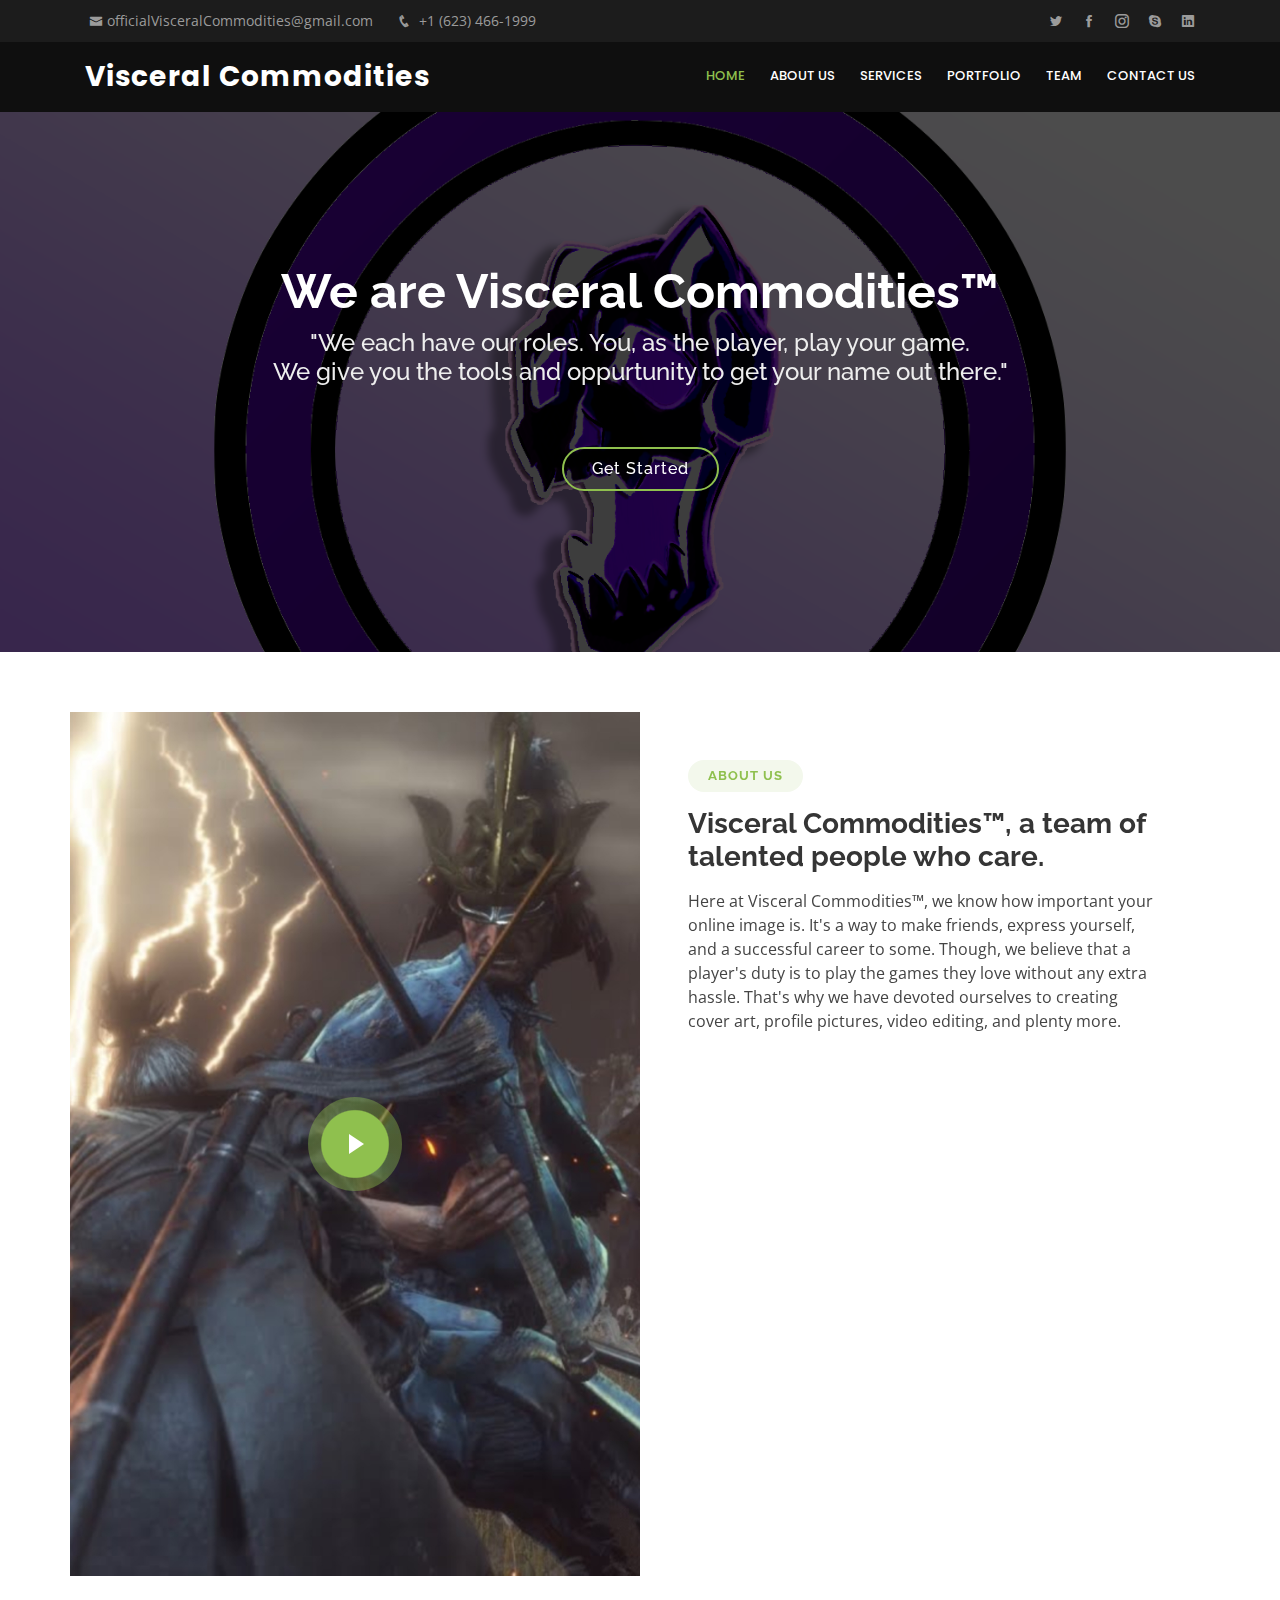
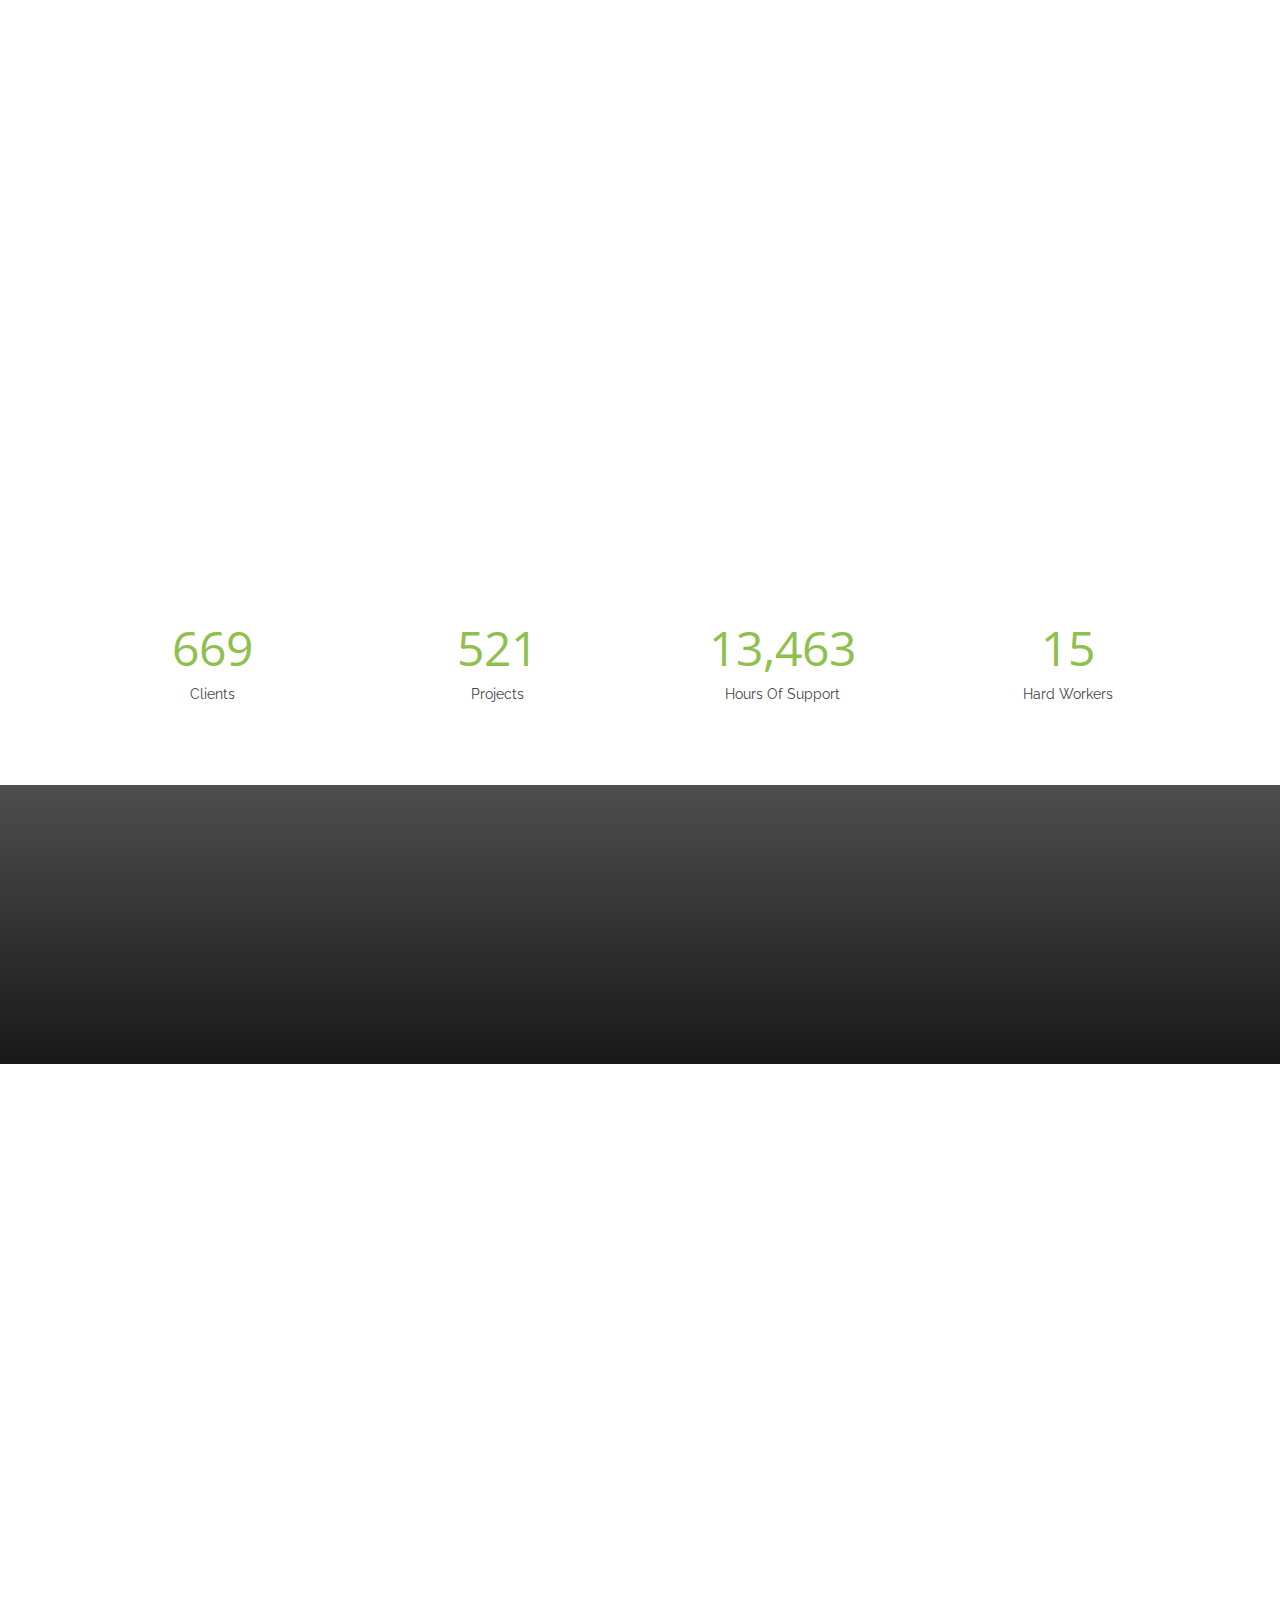
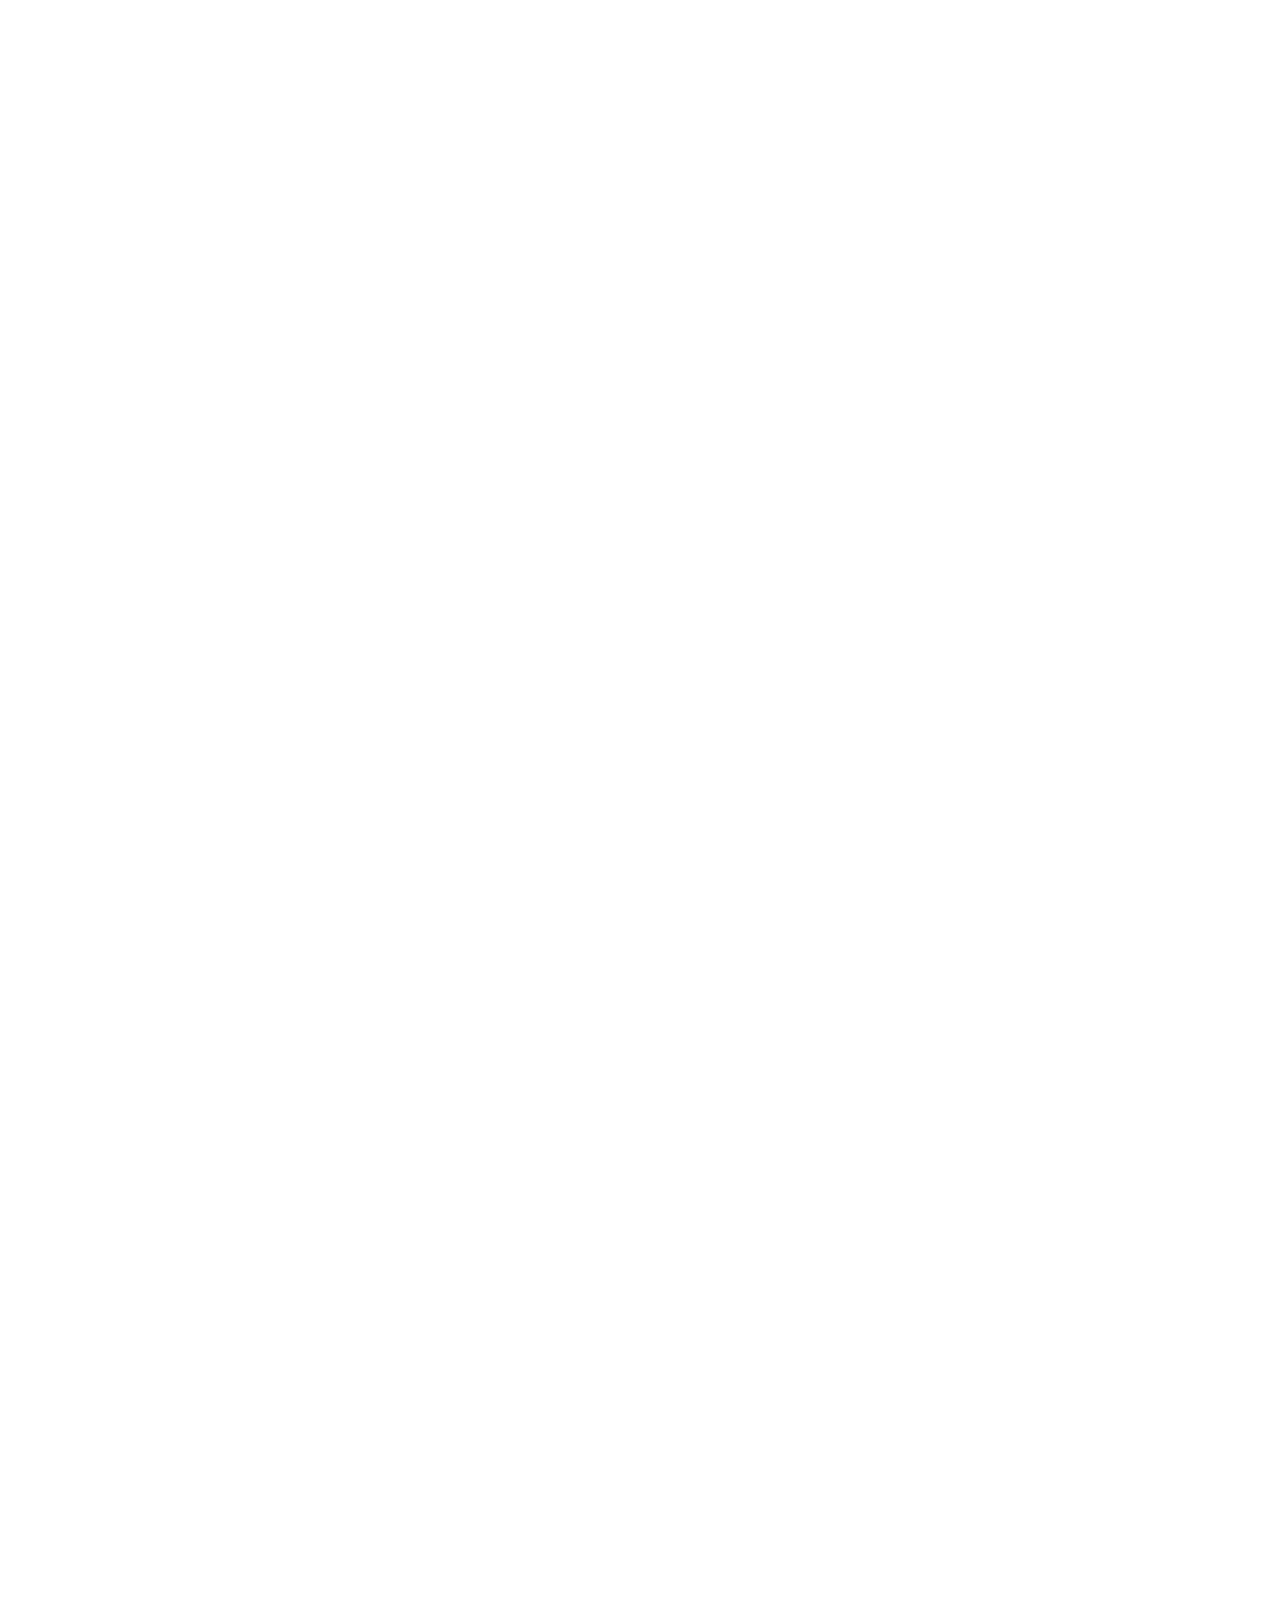
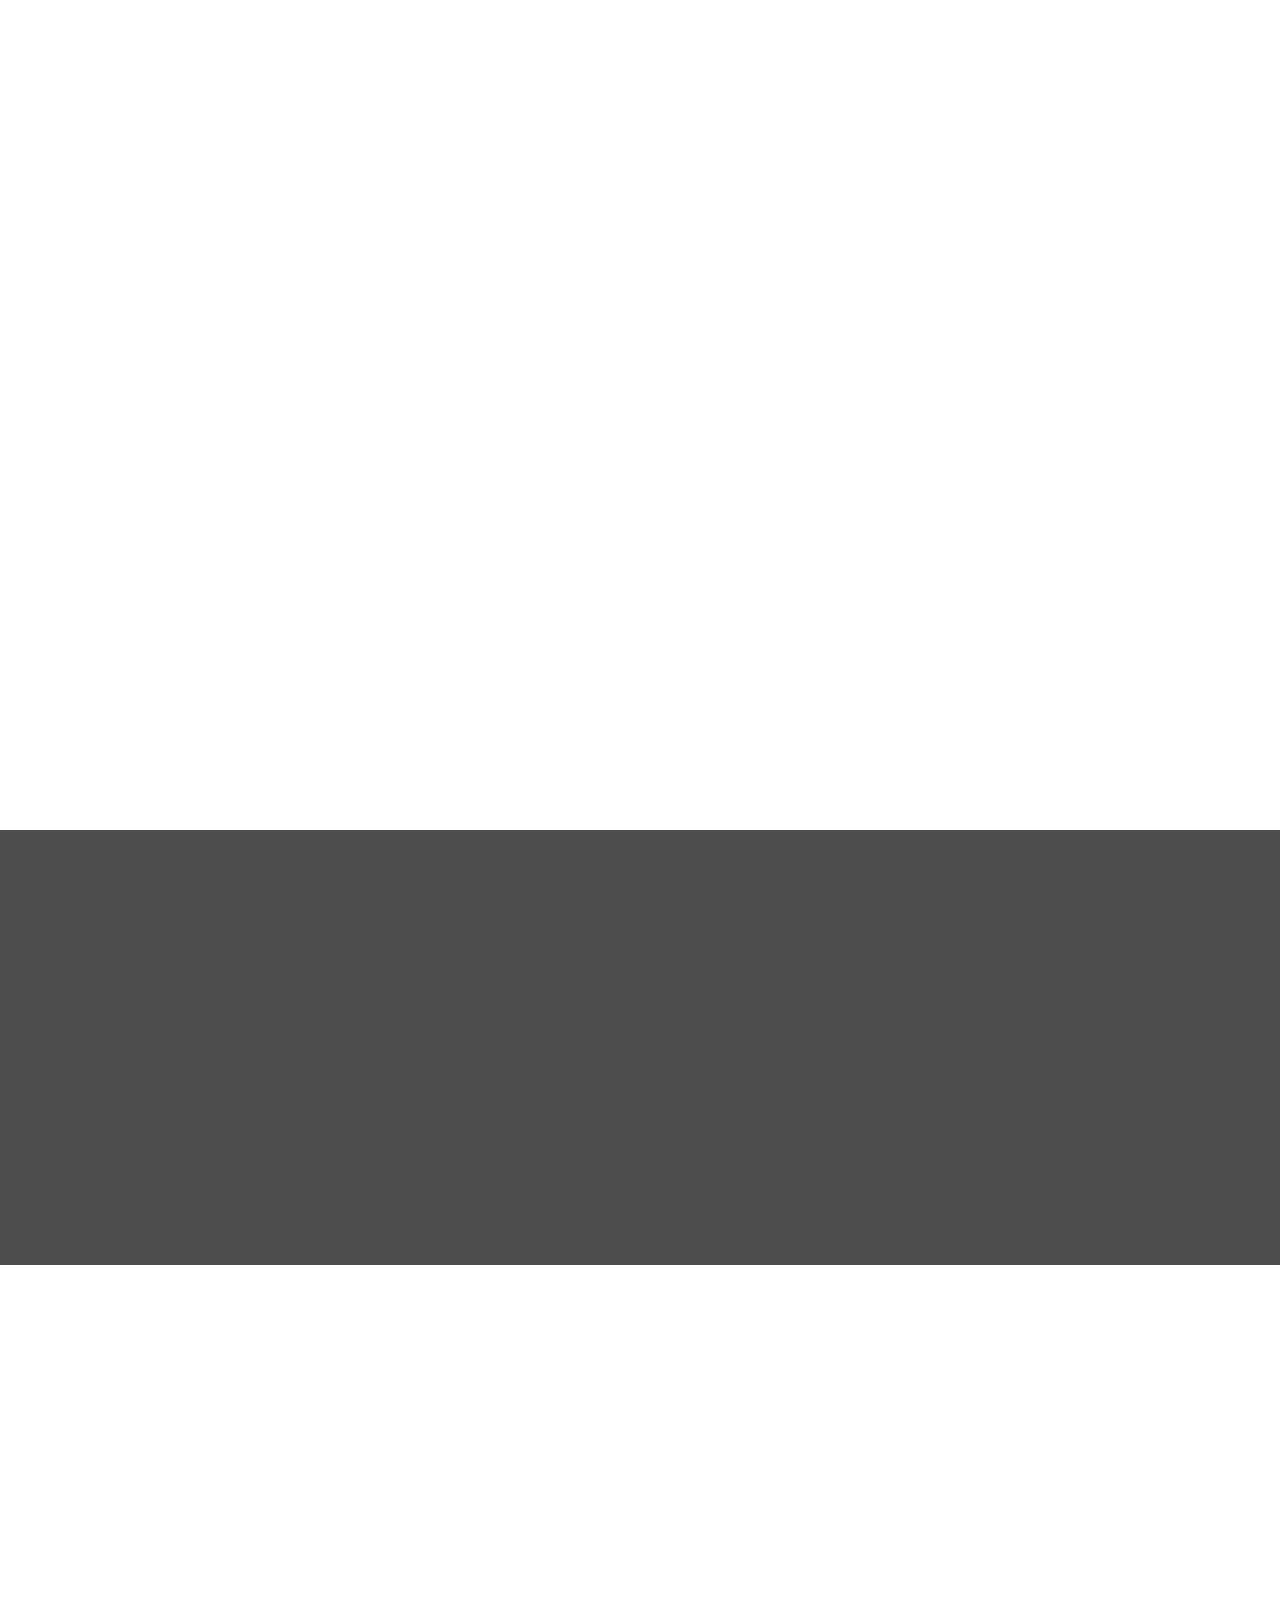
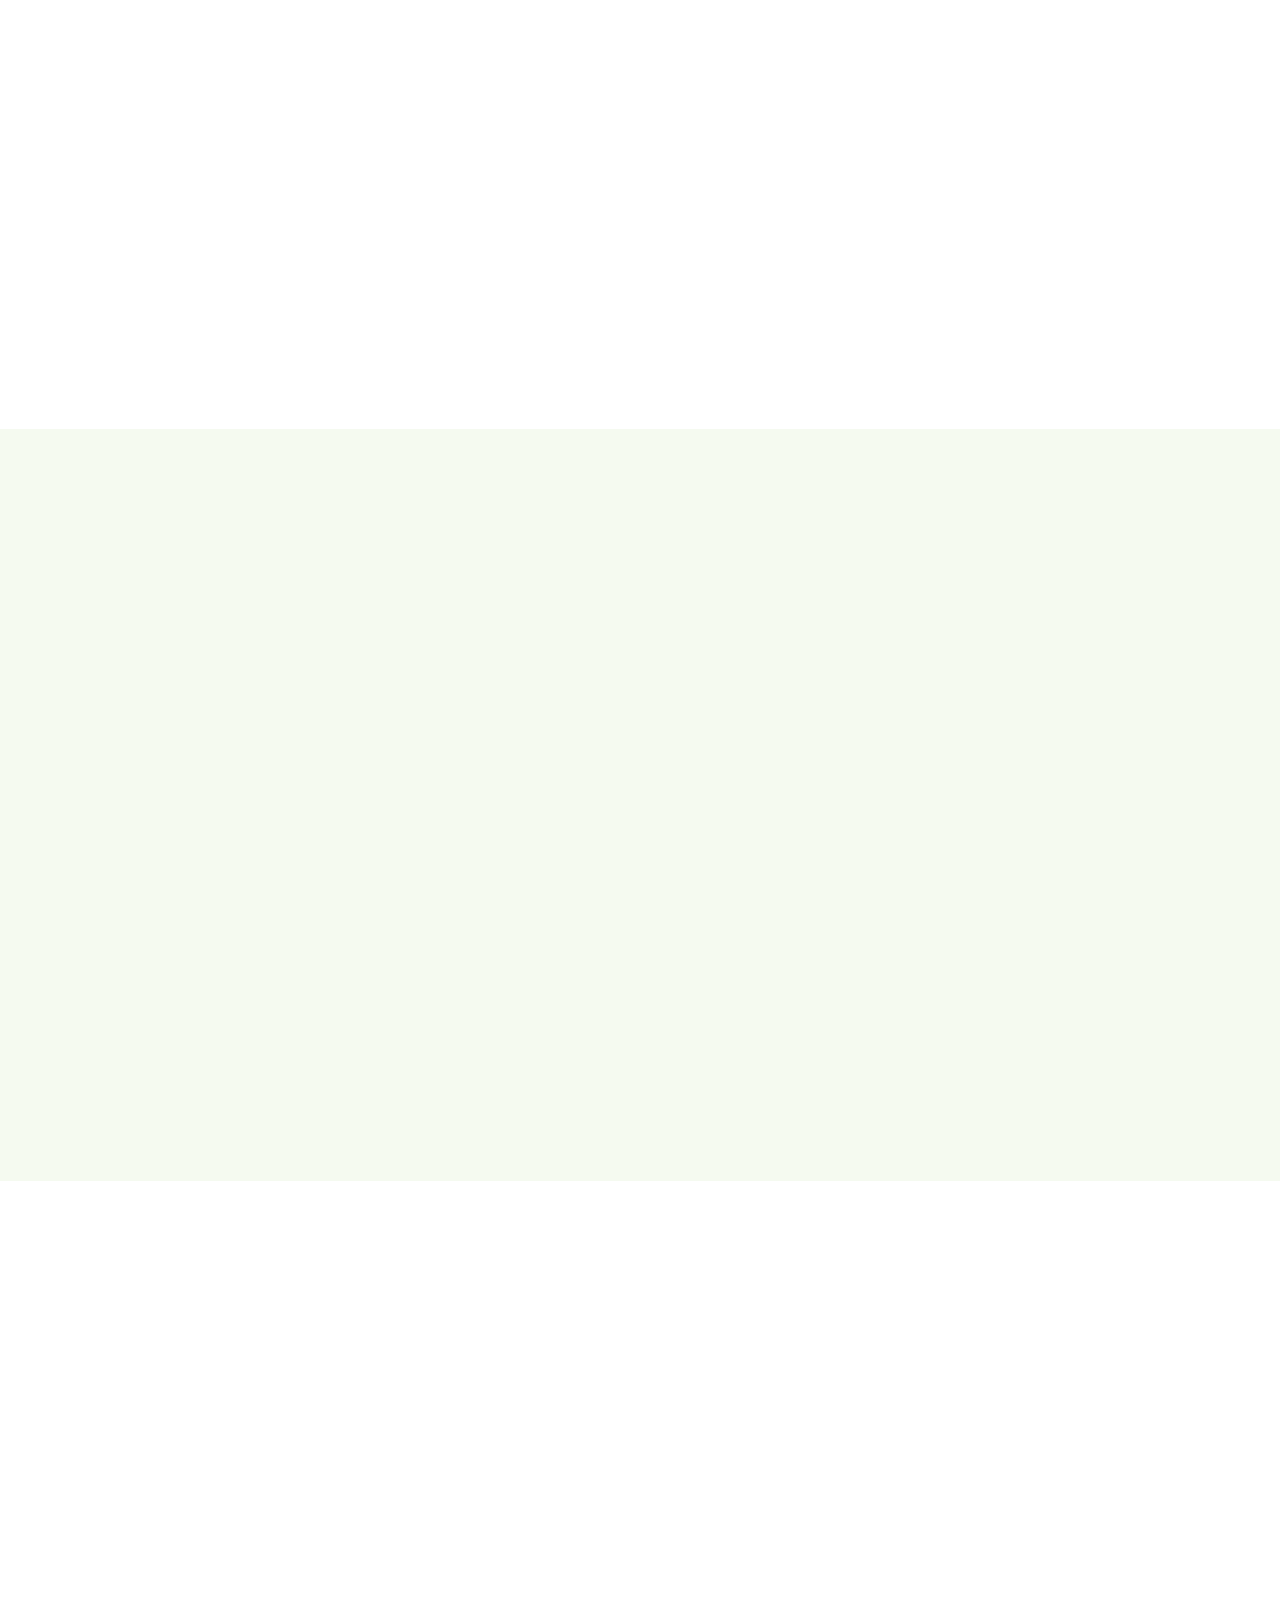
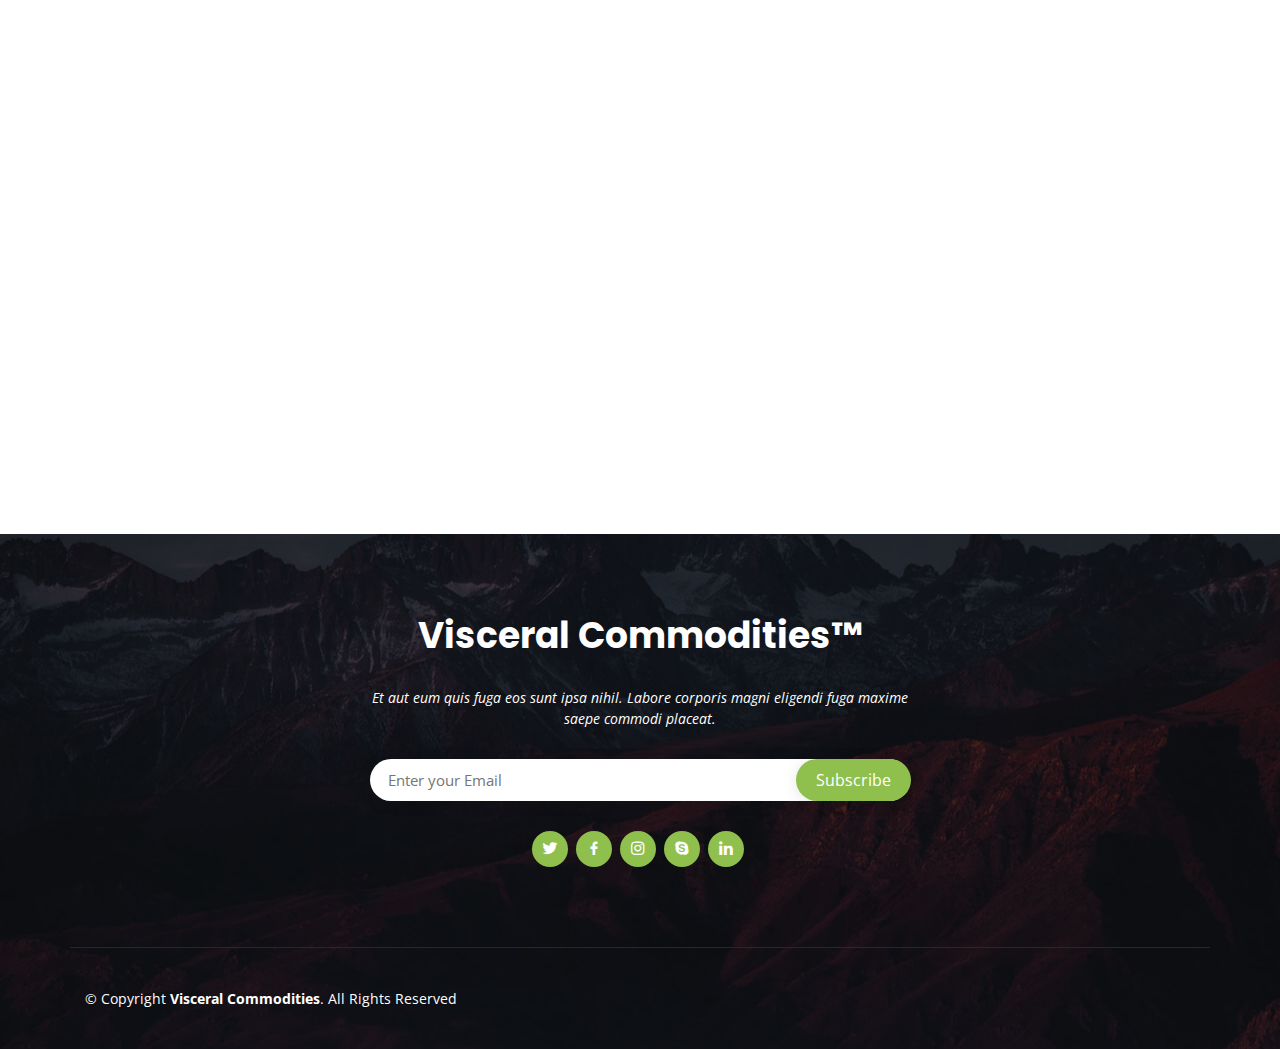
==== commit 15bc9462: "home work" ====
--- a/index.html
+++ b/index.html
@@ -5,7 +5,7 @@
   <meta charset="utf-8">
   <meta content="width=device-width, initial-scale=1.0" name="viewport">
 
-  <title>Remember Bootstrap Template - Index</title>
+  <title>Visceral Commodities - Index</title>
   <meta content="" name="descriptison">
   <meta content="" name="keywords">
 
@@ -71,23 +71,6 @@
           <li><a href="#services">Services</a></li>
           <li><a href="#portfolio">Portfolio</a></li>
           <li><a href="#team">Team</a></li>
-          <li class="drop-down"><a href="">Drop Down</a>
-            <ul>
-              <li><a href="#">Drop Down 1</a></li>
-              <li class="drop-down"><a href="#">Drop Down 2</a>
-                <ul>
-                  <li><a href="#">Deep Drop Down 1</a></li>
-                  <li><a href="#">Deep Drop Down 2</a></li>
-                  <li><a href="#">Deep Drop Down 3</a></li>
-                  <li><a href="#">Deep Drop Down 4</a></li>
-                  <li><a href="#">Deep Drop Down 5</a></li>
-                </ul>
-              </li>
-              <li><a href="#">Drop Down 3</a></li>
-              <li><a href="#">Drop Down 4</a></li>
-              <li><a href="#">Drop Down 5</a></li>
-            </ul>
-          </li>
           <li><a href="#contact">Contact Us</a></li>
 
         </ul>
@@ -123,7 +106,18 @@
             <div class="box-heading" data-aos="fade-up">
               <h4>About Us</h4>
               <h3>Visceral Commodities™, a team of talented people who care.</h3>
-              <p>Esse voluptas cumque vel exercitationem. Reiciendis est hic accusamus. Non ipsam et sed minima temporibus laudantium. Soluta voluptate sed facere corporis dolores excepturi. Libero laboriosam sint et id nulla tenetur. Suscipit aut voluptate.</p>
+              <p>
+                  Here at Visceral Commodities™, we know how important your online image is. 
+                  It's a way to make friends, express yourself, and a successful career to some. 
+                  Though, we believe that a player's duty is to play the games they love without any extra hassle. 
+                  That's why we have devoted ourselves to creating cover art, profile pictures, video editing, and plenty more. 
+
+                  <!-- We have a team of professionals who will review and take almost any job you would desire. 
+                  For our mainly focused areas have original flat prices, which then go up depending on 
+                  whatever extra areas you'd like to be filled. But, if what we offer in this description, 
+                  don't be discouraged. Our team might be able to set up your own custom order, though, 
+                  the prices will vary depending on what's asked. -->
+              </p>
             </div>
 
             <div class="icon-box" data-aos="fade-up">
@@ -156,7 +150,7 @@
 
         <div class="section-title" data-aos="zoom-in">
           <h2>Why Us</h2>
-          <h3>Why you shoud <span>choose us</span>?</h3>
+          <h3>Why you should <span>choose us</span>?</h3>
           <p>Ut possimus qui ut temporibus culpa velit eveniet modi omnis est adipisci expedita at voluptas atque vitae autem.</p>
         </div>
 
@@ -241,7 +235,7 @@
 
         <div class="section-title" data-aos="zoom-in">
           <h2>Services</h2>
-          <h3>Our Awesome <span>Services</span></h3>
+          <h3>Visceral Commodities™' <span>Services</span></h3>
           <p>Ut possimus qui ut temporibus culpa velit eveniet modi omnis est adipisci expedita at voluptas atque vitae autem.</p>
         </div>
 
@@ -273,8 +267,9 @@
           <div class="col-lg-4 col-md-6 d-flex align-items-stretch mt-4">
             <div class="icon-box" data-aos="zoom-in" data-aos-delay="300">
               <div class="icon"><i class="bx bx-world"></i></div>
-              <h4><a href="">Nemo Enim</a></h4>
-              <p>At vero eos et accusamus et iusto odio dignissimos ducimus qui blanditiis</p>
+              <h4><a href="">Worldwide Distribution<br>and Shipping</a></h4>
+              <p>We offer free shipping to physical items to locations within USA and Canada.</p>
+              <small>(The following above doesn't apply to: North Korea, Laos, Cuba, and select spots in China.)</small>
             </div>
           </div>
 
@@ -586,14 +581,16 @@
 
           <div class="col-lg-4 col-md-6">
             <div class="box" data-aos="zoom-in" data-aos-delay="200">
-              <h3>Free</h3>
-              <h4><sup>$</sup>0<span> / month</span></h4>
+              <h3>
+                Profile Picture<br>
+                (Instragram, Twitter, etc.)
+              </h3>
+              <h4><sup>$</sup>10<span> / flat</span></h4>
               <ul>
-                <li>Aida dere</li>
-                <li>Nec feugiat nisl</li>
-                <li>Nulla at volutpat dola</li>
-                <li class="na">Pharetra massa</li>
-                <li class="na">Massa ultricies mi</li>
+                <li>Simple, Unique, and Recognizable Design</li>
+                <li>Sized to Fit Within a Square or Circle</li>
+                <li>Scalable File(s)</li>
+                <li>Dowloadable Display and Separate Print File(s)</li>
               </ul>
               <div class="btn-wrap">
                 <a href="#" class="btn-buy">Buy Now</a>
@@ -604,31 +601,33 @@
           <div class="col-lg-4 col-md-6 mt-4 mt-md-0">
             <div class="box recommended" data-aos="zoom-in" data-aos-delay="100">
               <span class="recommended-badge">Recommended</span>
-              <h3>Business</h3>
-              <h4><sup>$</sup>19<span> / month</span></h4>
+              <h3>Video Editing</h3>
+              <h4><sup>$</sup>25<span> / flat</span></h4>
               <ul>
-                <li>Aida dere</li>
-                <li>Nec feugiat nisl</li>
-                <li>Nulla at volutpat dola</li>
-                <li>Pharetra massa</li>
-                <li class="na">Massa ultricies mi</li>
-              </ul>
-              <div class="btn-wrap">
-                <a href="#" class="btn-buy">Buy Now</a>
-              </div>
-            </div>
-          </div>
-
-          <div class="col-lg-4 col-md-6 mt-4 mt-lg-0">
-            <div class="box" data-aos="zoom-in" data-aos-delay="200">
-              <h3>Developer</h3>
-              <h4><sup>$</sup>29<span> / month</span></h4>
-              <ul>
-                <li>Aida dere</li>
+                <li>Flat Price </li>
                 <li>Nec feugiat nisl</li>
                 <li>Nulla at volutpat dola</li>
                 <li>Pharetra massa</li>
                 <li>Massa ultricies mi</li>
+              </ul>
+              <div class="btn-wrap">
+                <a href="#" class="btn-buy">Buy Now</a>
+              </div>
+            </div>
+          </div>
+
+          <div class="col-lg-4 col-md-6 mt-4 mt-lg-0">
+            <div class="box" data-aos="zoom-in" data-aos-delay="200">
+              <h3>
+                Clan/E-Sports Team Website<br>
+                (Starter Package)
+              </h3>
+              <h4><sup>$</sup>63<span> / flat</span></h4>
+              <ul>
+                <li>Supports Multiple Online Platforms</li>
+                <li>Further Promotes Team/Clan Members</li>
+                <li>Base Payment ~ 4 Intertwined Pages</li>
+                <li>Base Payment ~ 10 Images</li>
               </ul>
               <div class="btn-wrap">
                 <a href="#" class="btn-buy">Buy Now</a>
@@ -791,7 +790,7 @@
 
         <div class="row  justify-content-center">
           <div class="col-lg-6">
-            <h3>Remember</h3>
+            <h3>Visceral Commodities™</h3>
             <p>Et aut eum quis fuga eos sunt ipsa nihil. Labore corporis magni eligendi fuga maxime saepe commodi placeat.</p>
           </div>
         </div>
@@ -817,14 +816,14 @@
 
     <div class="container footer-bottom clearfix">
       <div class="copyright">
-        &copy; Copyright <strong><span>Remember</span></strong>. All Rights Reserved
+        &copy; Copyright <strong><span>Visceral Commodities</span></strong>. All Rights Reserved
       </div>
       <div class="credits">
         <!-- All the links in the footer should remain intact. -->
         <!-- You can delete the links only if you purchased the pro version. -->
         <!-- Licensing information: https://bootstrapmade.com/license/ -->
         <!-- Purchase the pro version with working PHP/AJAX contact form: https://bootstrapmade.com/remember-free-multipurpose-bootstrap-template/ -->
-        Designed by <a href="https://bootstrapmade.com/">BootstrapMade</a>
+        <!-- Designed by <a href="https://bootstrapmade.com/">BootstrapMade</a> -->
       </div>
     </div>
   </footer><!-- End Footer -->
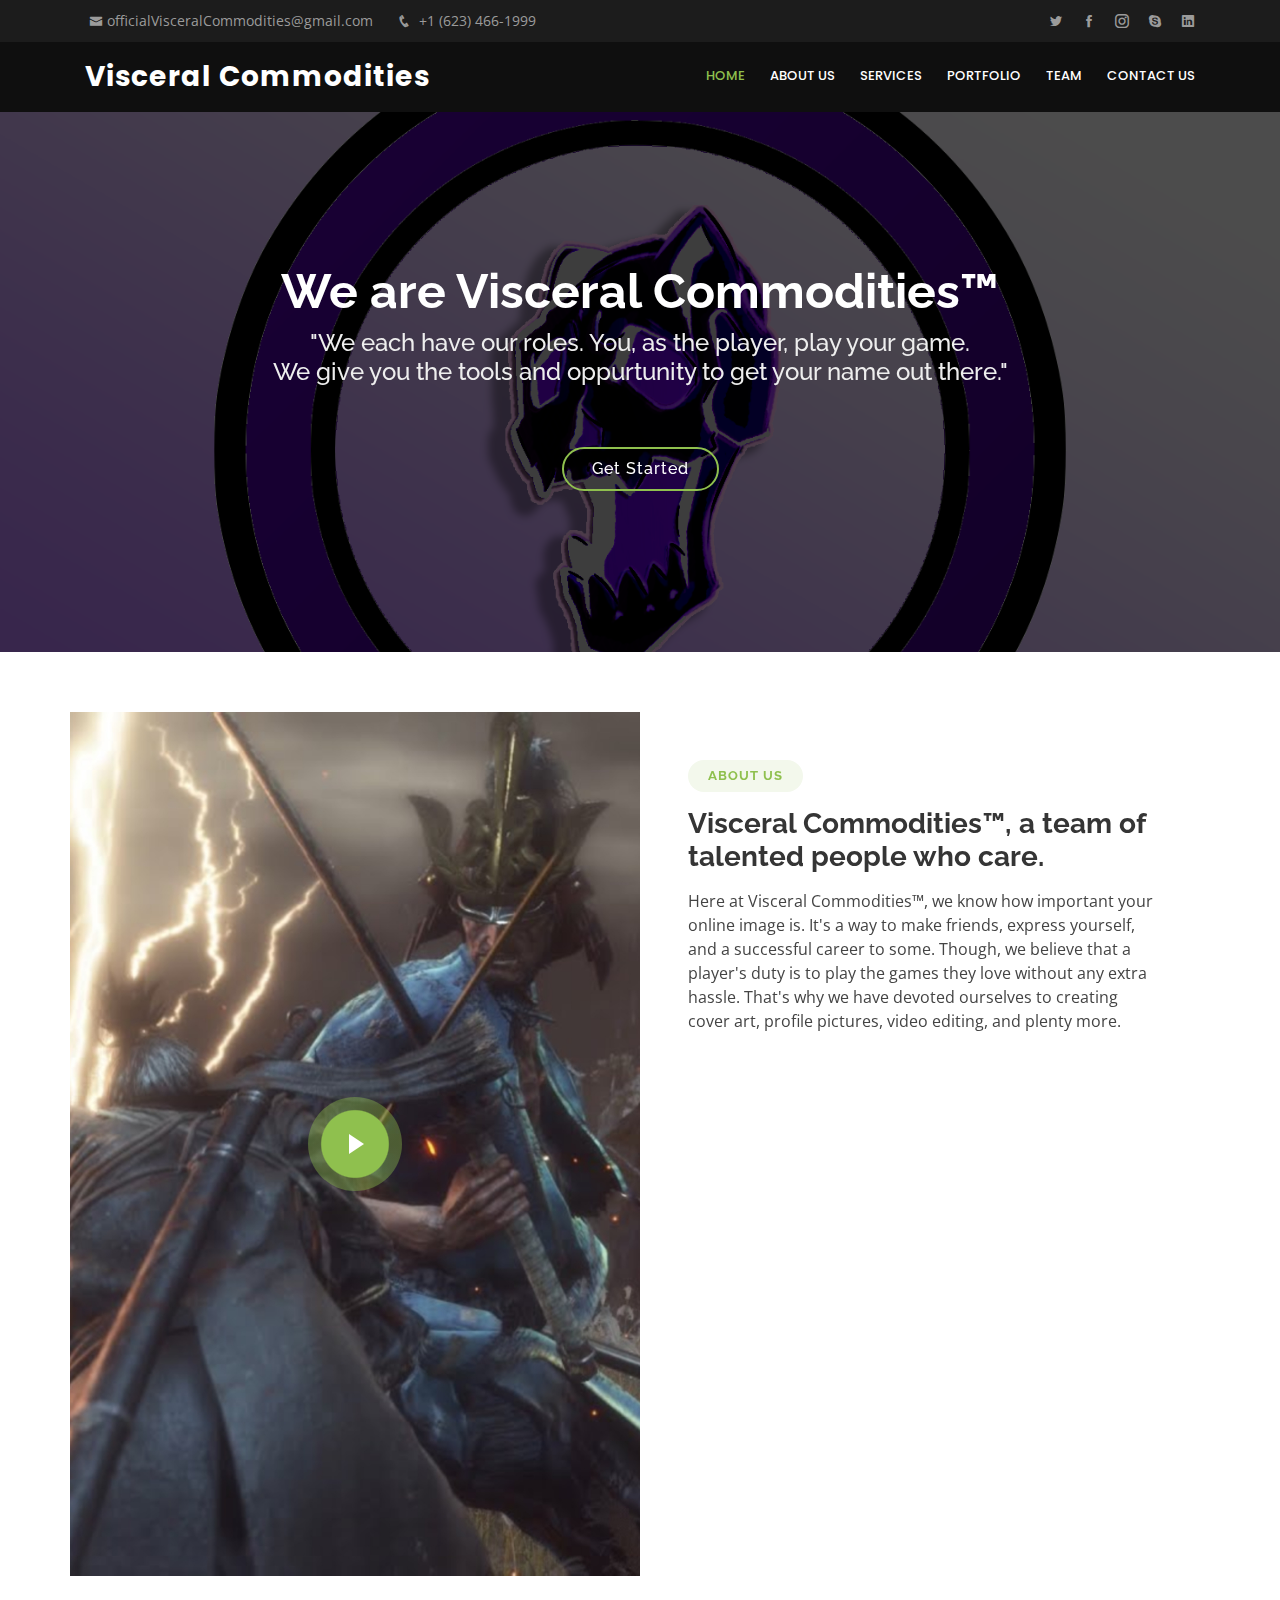
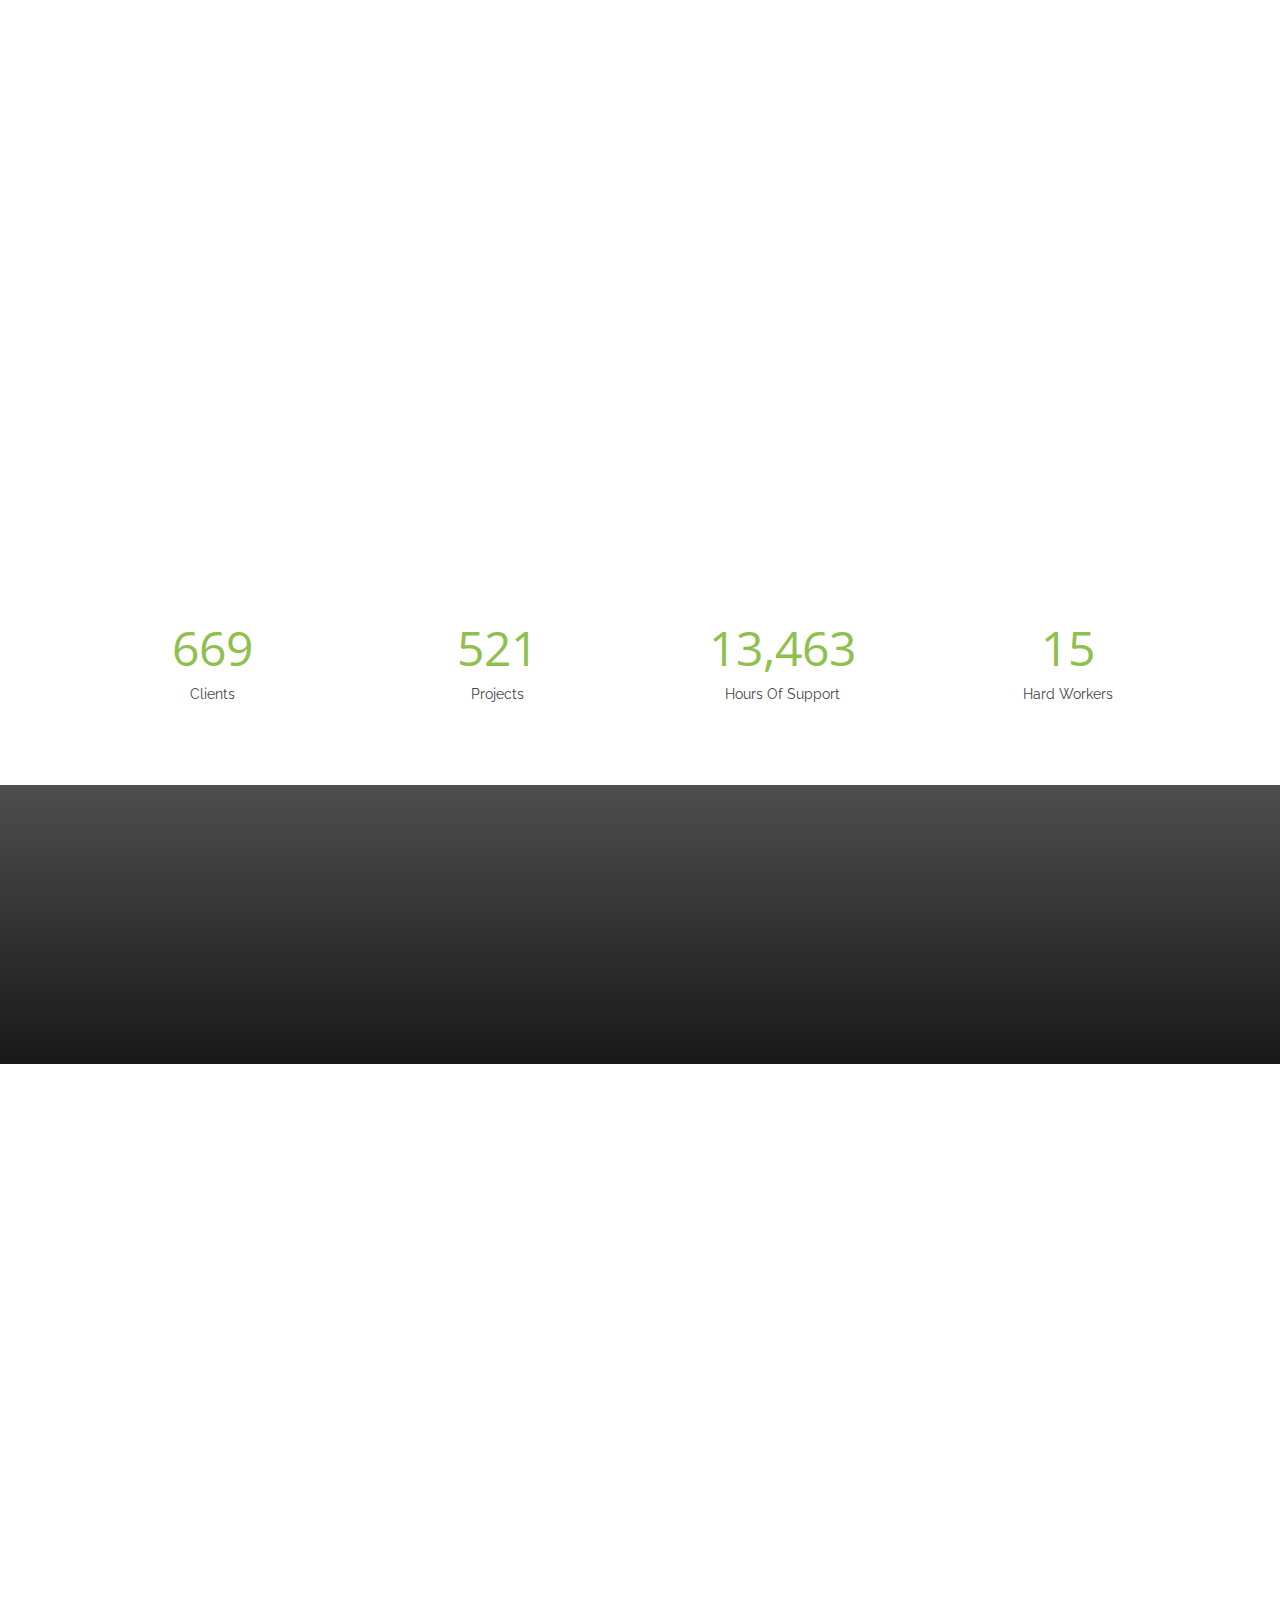
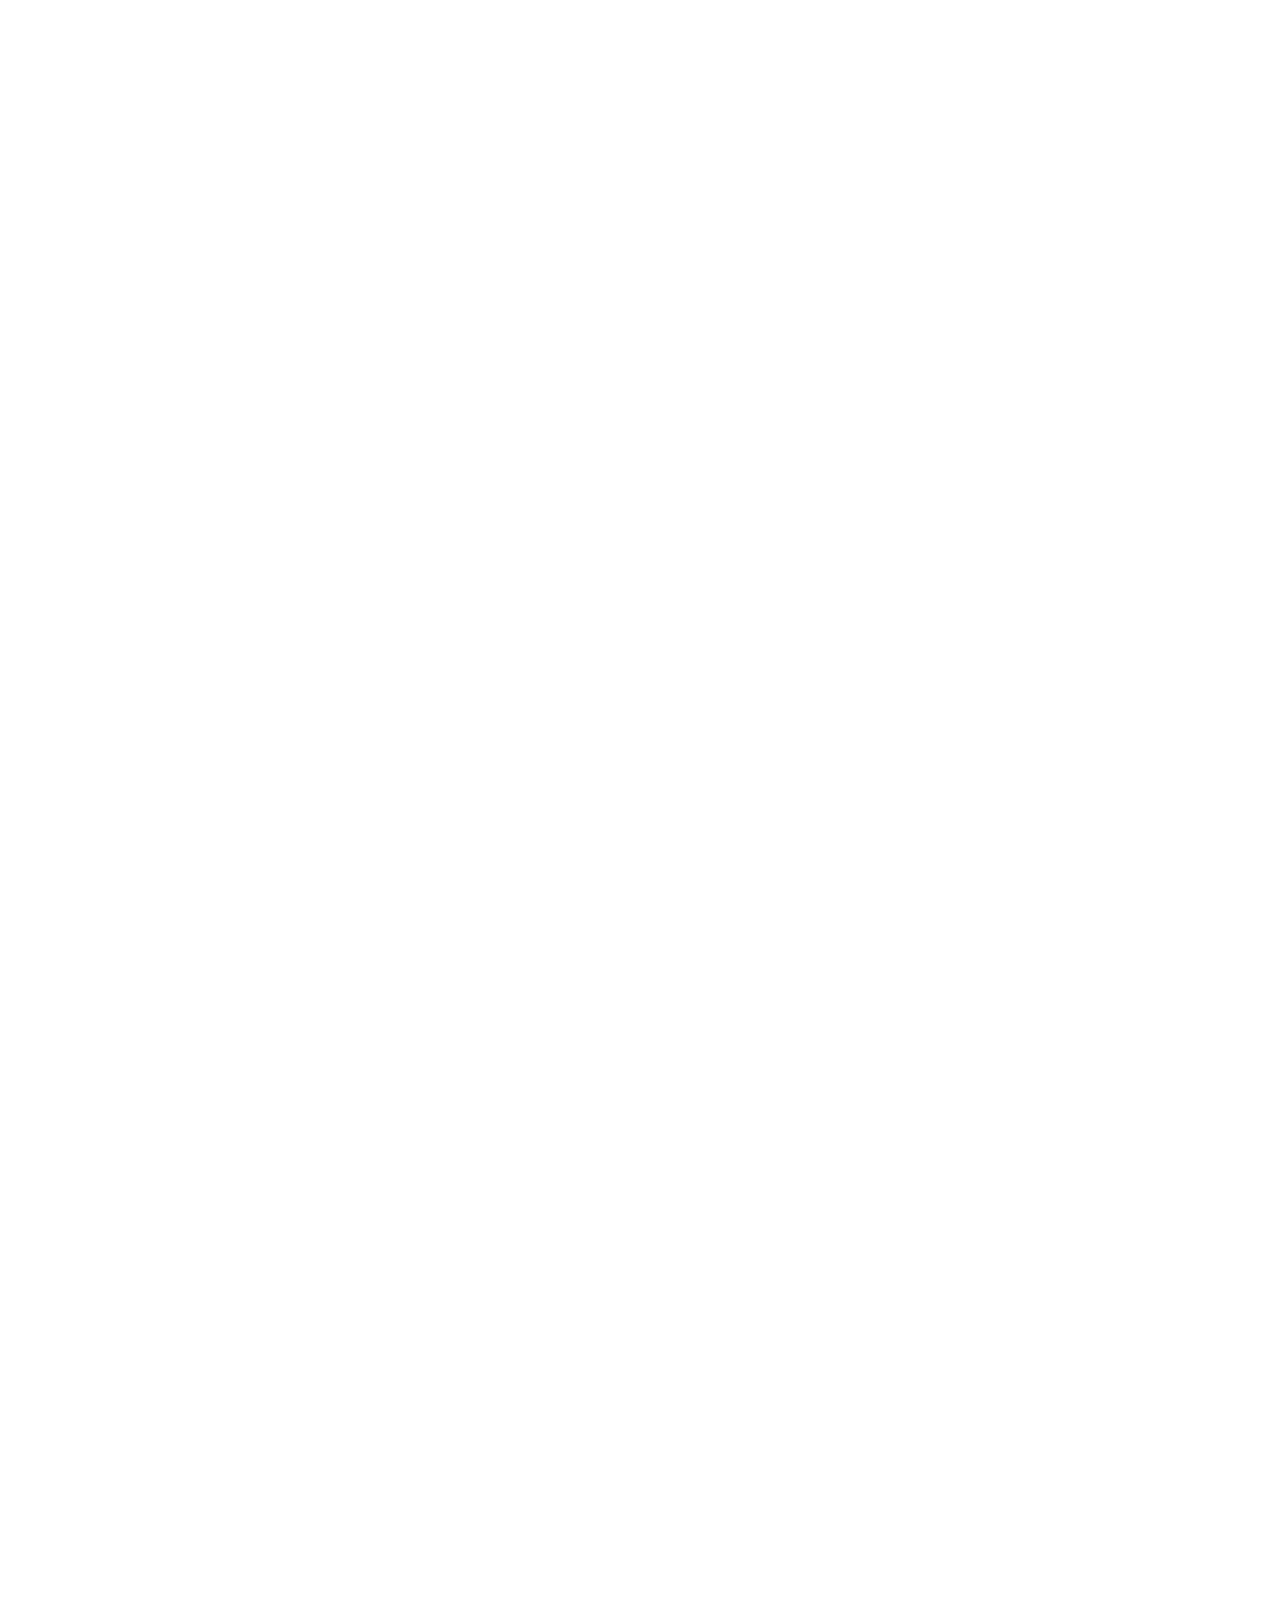
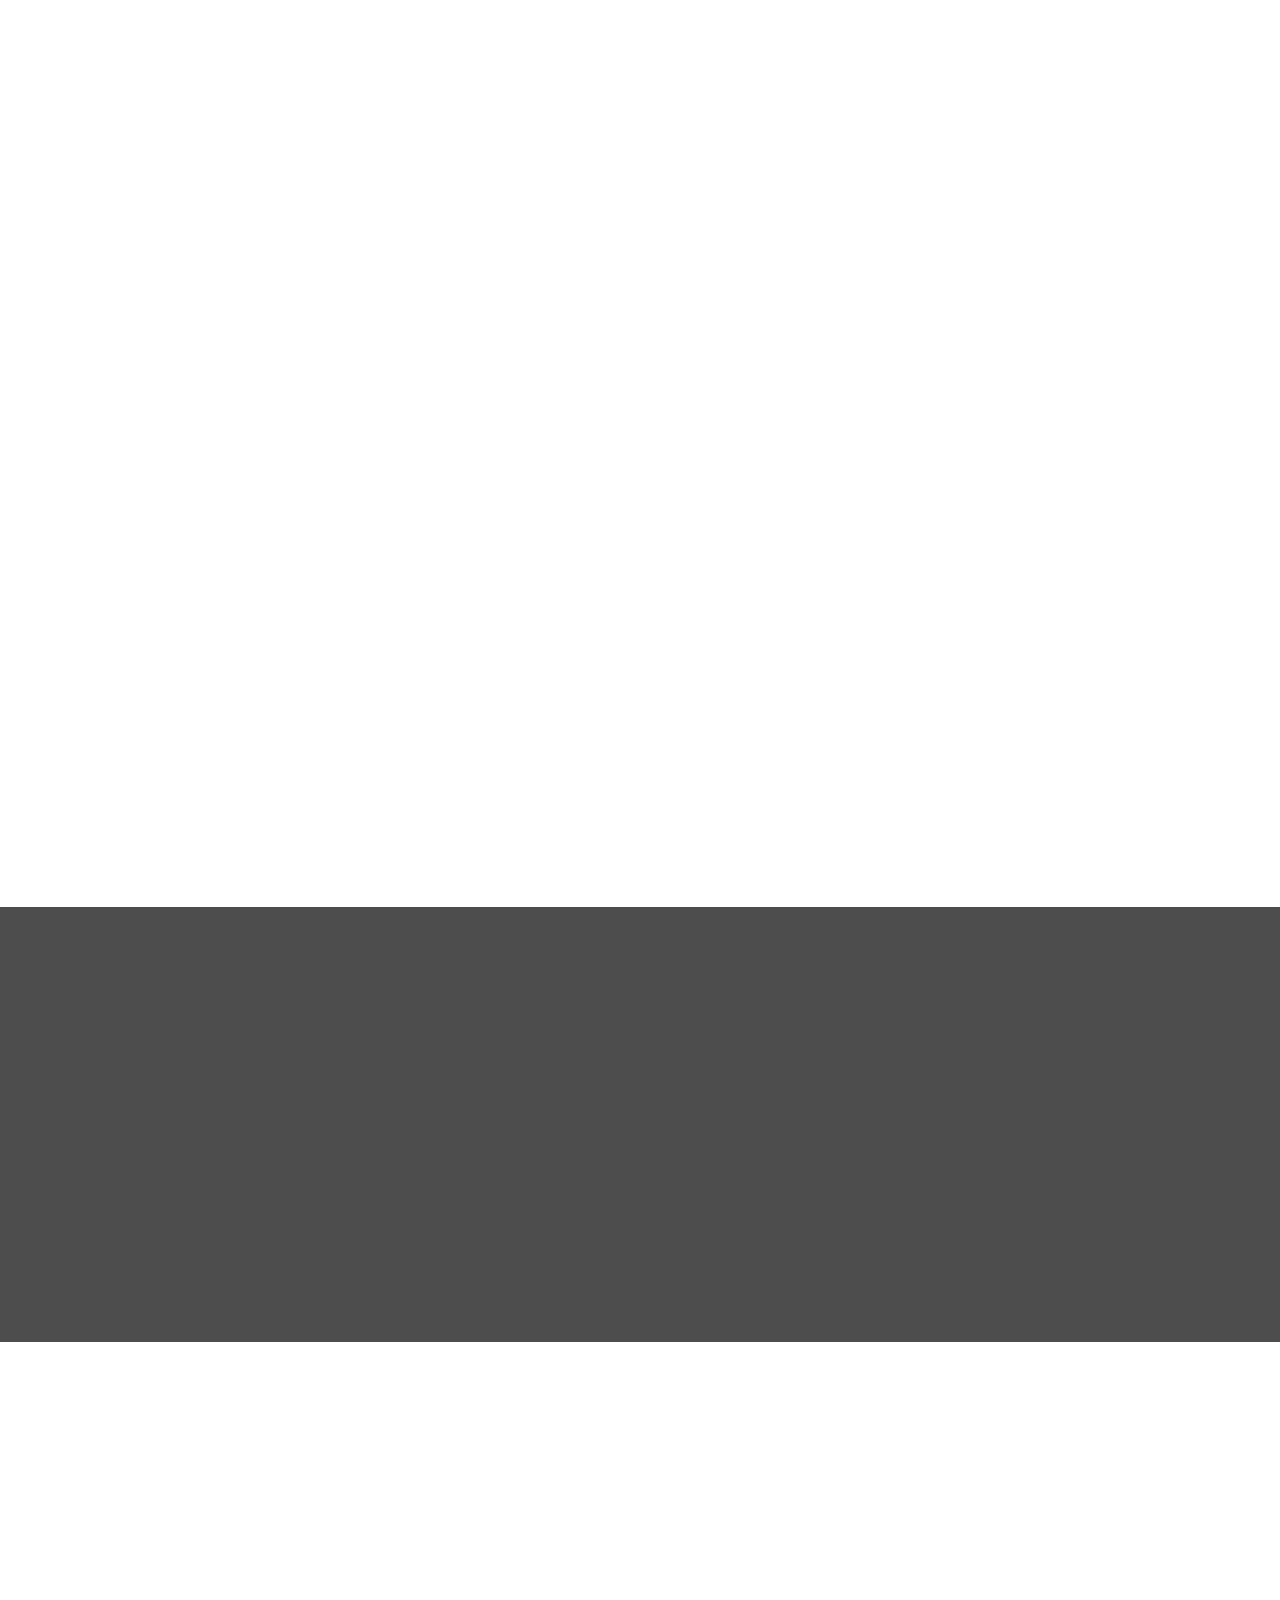
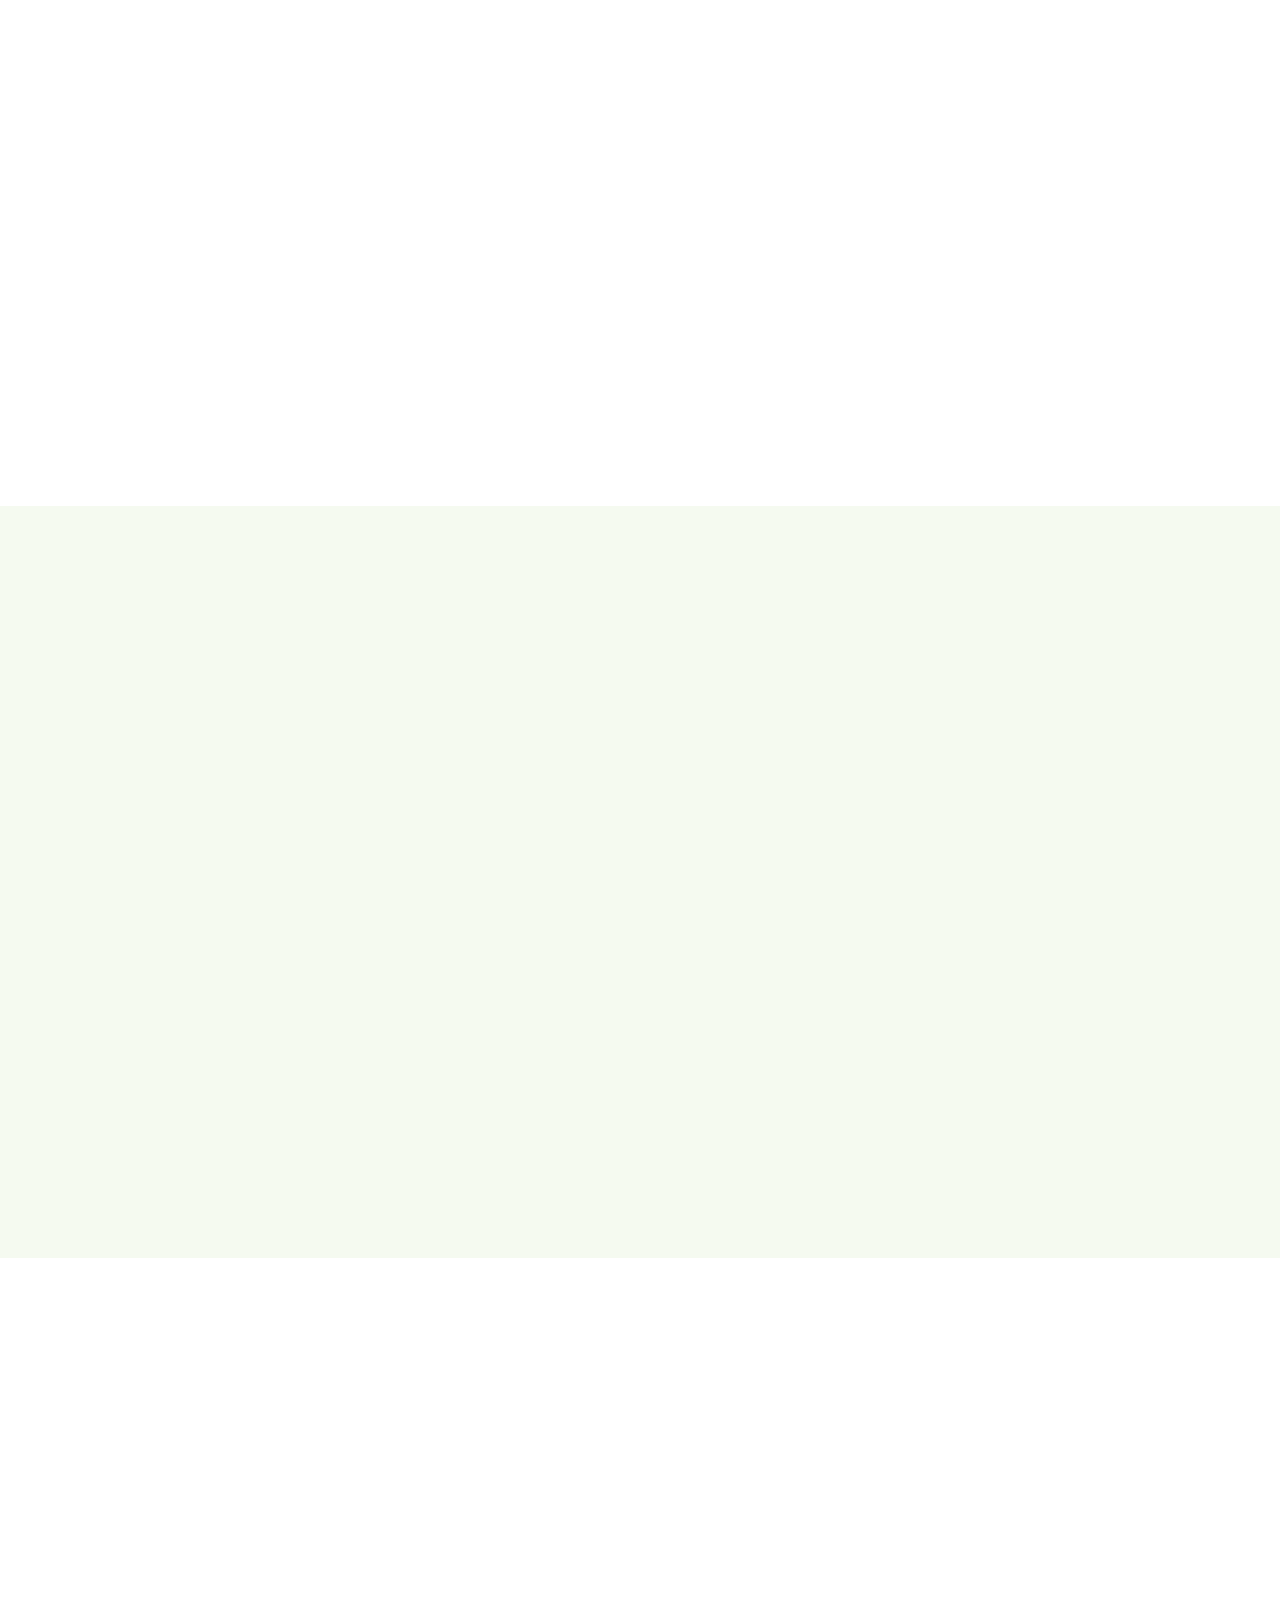
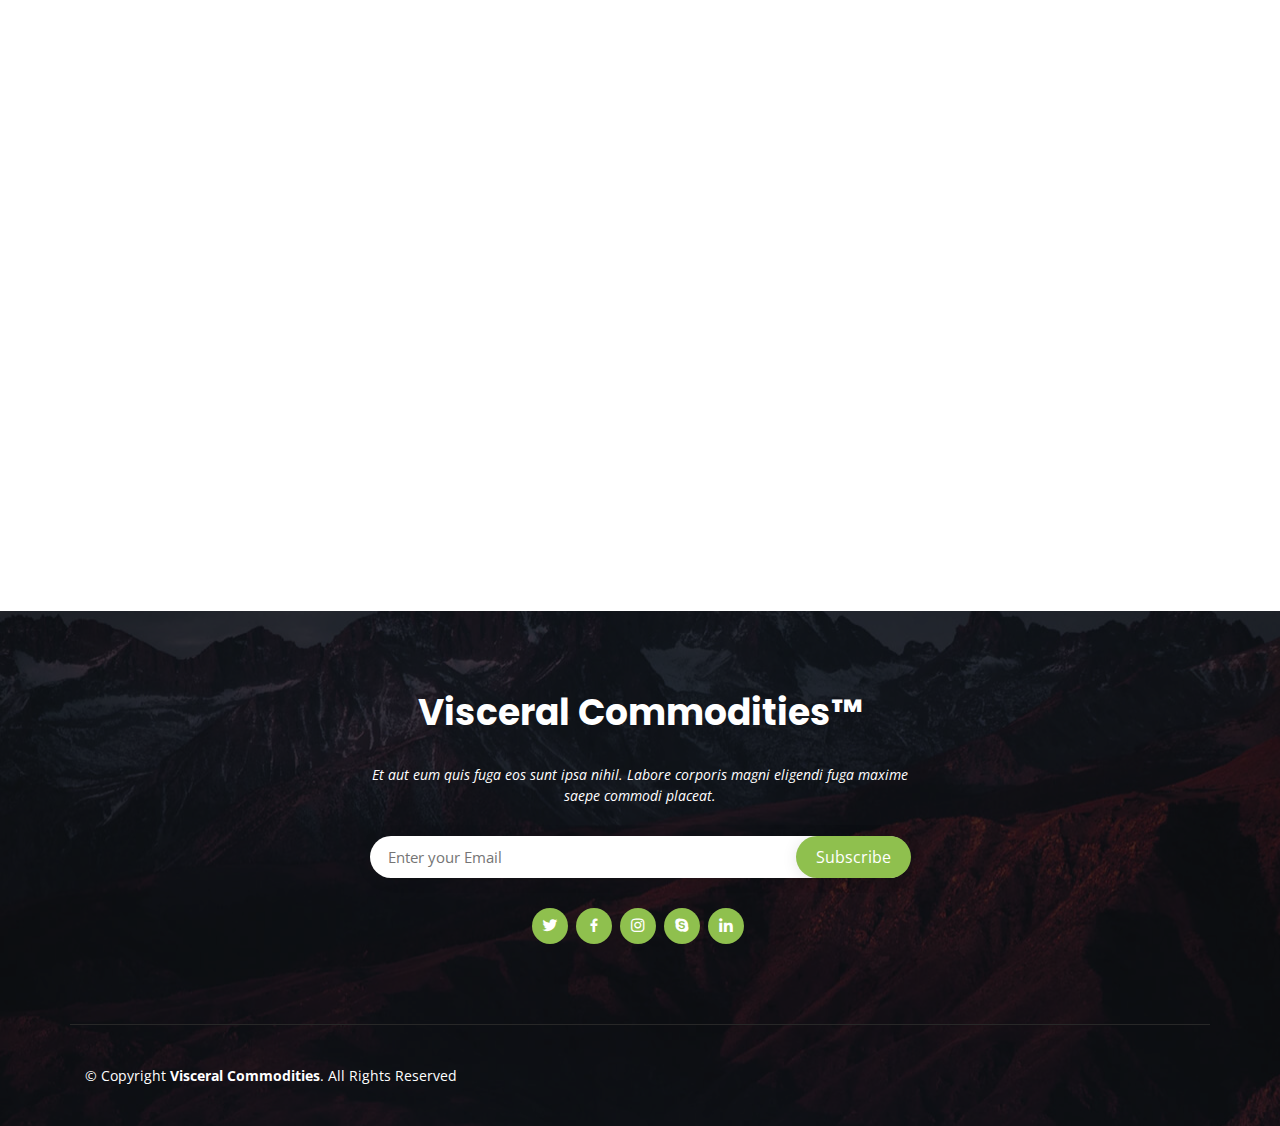
==== commit 7a565117: "basic formatting and text changes finished" ====
--- a/index.html
+++ b/index.html
@@ -243,24 +243,24 @@
           <div class="col-lg-4 col-md-6 d-flex align-items-stretch">
             <div class="icon-box" data-aos="zoom-in">
               <div class="icon"><i class="bx bxl-dribbble"></i></div>
-              <h4><a href="">Lorem Ipsum</a></h4>
-              <p>Voluptatum deleniti atque corrupti quos dolores et quas molestias excepturi</p>
+              <h4><a href="">Personalized Items</a></h4>
+              <p>Voluptatum deleniti atque corrupti quos dolores et quas molestias excepturi uis aute irure dolor in reprehenderit in voluptate velit esse cillum dolore</p>
             </div>
           </div>
 
           <div class="col-lg-4 col-md-6 d-flex align-items-stretch mt-4 mt-md-0">
             <div class="icon-box" data-aos="zoom-in" data-aos-delay="100">
               <div class="icon"><i class="bx bx-file"></i></div>
-              <h4><a href="">Sed ut perspiciatis</a></h4>
-              <p>Duis aute irure dolor in reprehenderit in voluptate velit esse cillum dolore</p>
+              <h4><a href="">Ownership Documentation</a></h4>
+              <p>Duis aute irure dolor in reprehenderit in voluptate velit esse cillum dolore oluptatum deleniti atque corrupti quos dolores et quas molestias excepturi</p>
             </div>
           </div>
 
           <div class="col-lg-4 col-md-6 d-flex align-items-stretch mt-4 mt-lg-0">
             <div class="icon-box" data-aos="zoom-in" data-aos-delay="200">
               <div class="icon"><i class="bx bx-tachometer"></i></div>
-              <h4><a href="">Magni Dolores</a></h4>
-              <p>Excepteur sint occaecat cupidatat non proident, sunt in culpa qui officia</p>
+              <h4><a href="">Custom Decal Stickers</a></h4>
+              <p>Excepteur sint occaecat cupidatat non proident, sunt in culpa qui officia uis consequatur saepe eligendi voluptatem consequatur dolor consequuntur</p>
             </div>
           </div>
 
@@ -276,16 +276,16 @@
           <div class="col-lg-4 col-md-6 d-flex align-items-stretch mt-4">
             <div class="icon-box" data-aos="zoom-in" data-aos-delay="400">
               <div class="icon"><i class="bx bx-slideshow"></i></div>
-              <h4><a href="">Dele cardo</a></h4>
-              <p>Quis consequatur saepe eligendi voluptatem consequatur dolor consequuntur</p>
+              <h4><a href="">Video Editing</a></h4>
+              <p>Quis consequatur saepe eligendi voluptatem consequatur dolor consequuntur di nostrum vel laborum. Porro fugit error sit minus sapiente sit aspernatur</p>
             </div>
           </div>
 
           <div class="col-lg-4 col-md-6 d-flex align-items-stretch mt-4">
             <div class="icon-box" data-aos="zoom-in" data-aos-delay="500">
               <div class="icon"><i class="bx bx-arch"></i></div>
-              <h4><a href="">Divera don</a></h4>
-              <p>Modi nostrum vel laborum. Porro fugit error sit minus sapiente sit aspernatur</p>
+              <h4><a href="">Image Editing</a></h4>
+              <p>Modi nostrum vel laborum. Porro fugit error sit minus sapiente sit aspernatur duis aute irure dolor in reprehenderit in voluptate velit esse cillum dolore oluptatum deleniti</p>
             </div>
           </div>
 
@@ -436,7 +436,7 @@
                 </div>
               </div>
               <div class="member-info">
-                <h4>Walter White</h4>
+                <h4>Chris Rhoad</h4>
                 <span>Chief Executive Officer</span>
               </div>
             </div>
@@ -454,7 +454,7 @@
                 </div>
               </div>
               <div class="member-info">
-                <h4>Sarah Jhonson</h4>
+                <h4>Natalie Hink</h4>
                 <span>Product Manager</span>
               </div>
             </div>
@@ -472,7 +472,7 @@
                 </div>
               </div>
               <div class="member-info">
-                <h4>William Anderson</h4>
+                <h4>Samuel Harris</h4>
                 <span>CTO</span>
               </div>
             </div>
@@ -490,7 +490,7 @@
                 </div>
               </div>
               <div class="member-info">
-                <h4>Amanda Jepson</h4>
+                <h4>Marleen Ross</h4>
                 <span>Accountant</span>
               </div>
             </div>
@@ -604,11 +604,11 @@
               <h3>Video Editing</h3>
               <h4><sup>$</sup>25<span> / flat</span></h4>
               <ul>
-                <li>Flat Price </li>
-                <li>Nec feugiat nisl</li>
-                <li>Nulla at volutpat dola</li>
-                <li>Pharetra massa</li>
-                <li>Massa ultricies mi</li>
+                <li>Base Payment ~ 15 Minutes of Footage </li>
+                <li>Base Payment ~ Basic Editing/Clip Meshing</li>
+                <li>Face Cam Implementation (If Applicable)</li>
+                <li>Includes Intro and Outro (If Specified)</li>
+                <li>Copyright Approved Music Insertion</li>
               </ul>
               <div class="btn-wrap">
                 <a href="#" class="btn-buy">Buy Now</a>
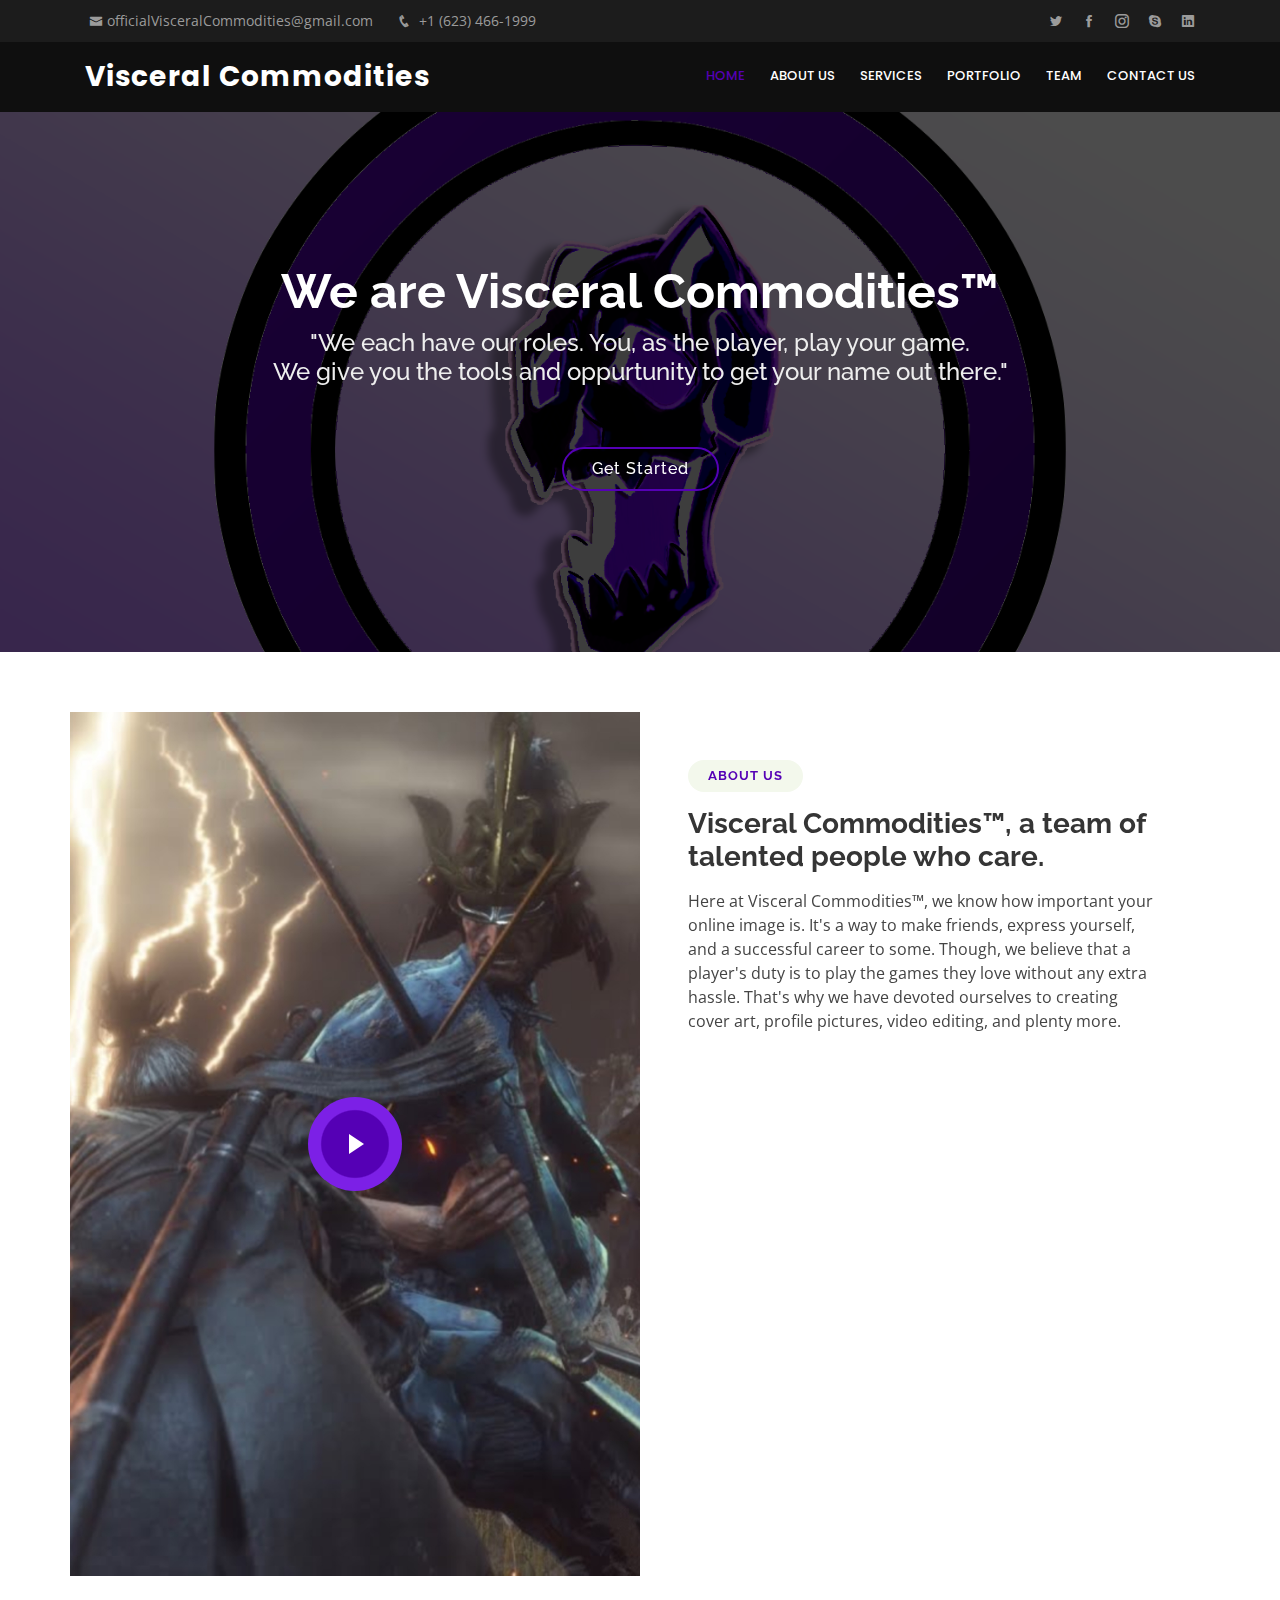
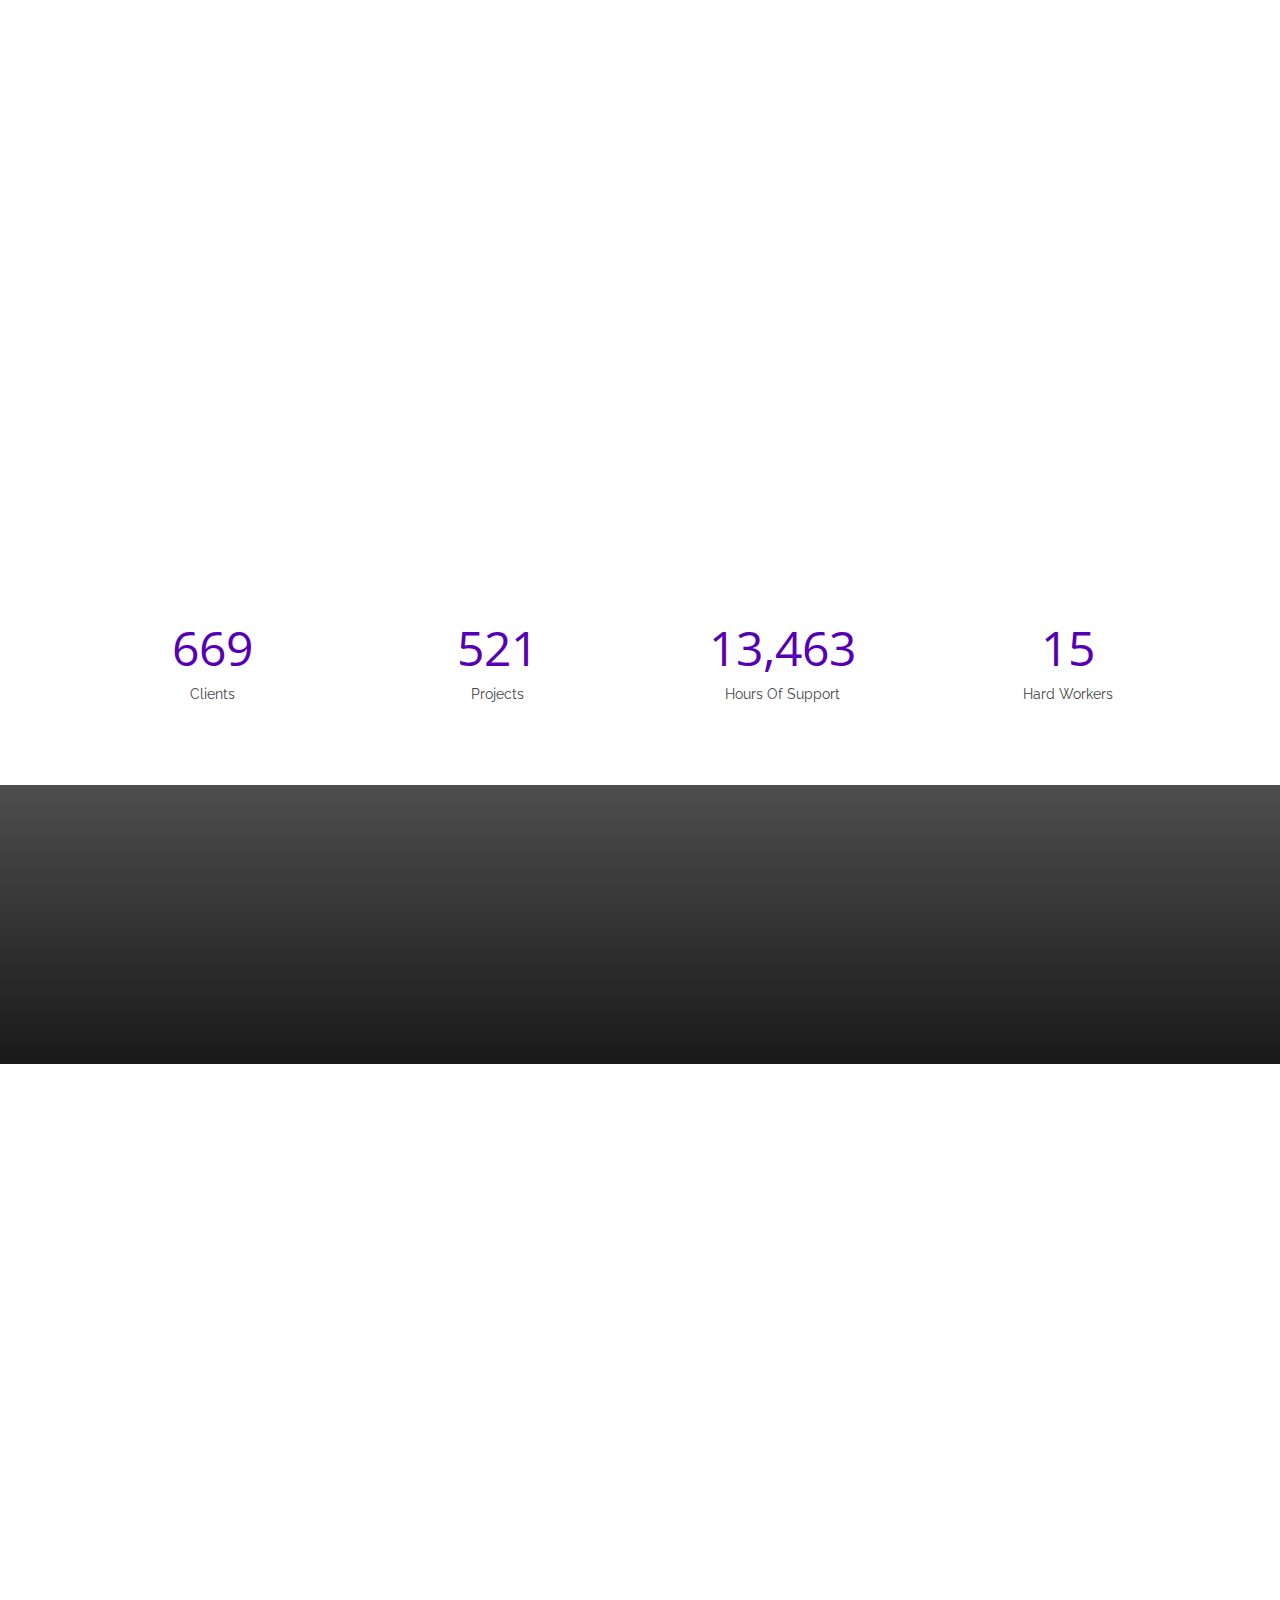
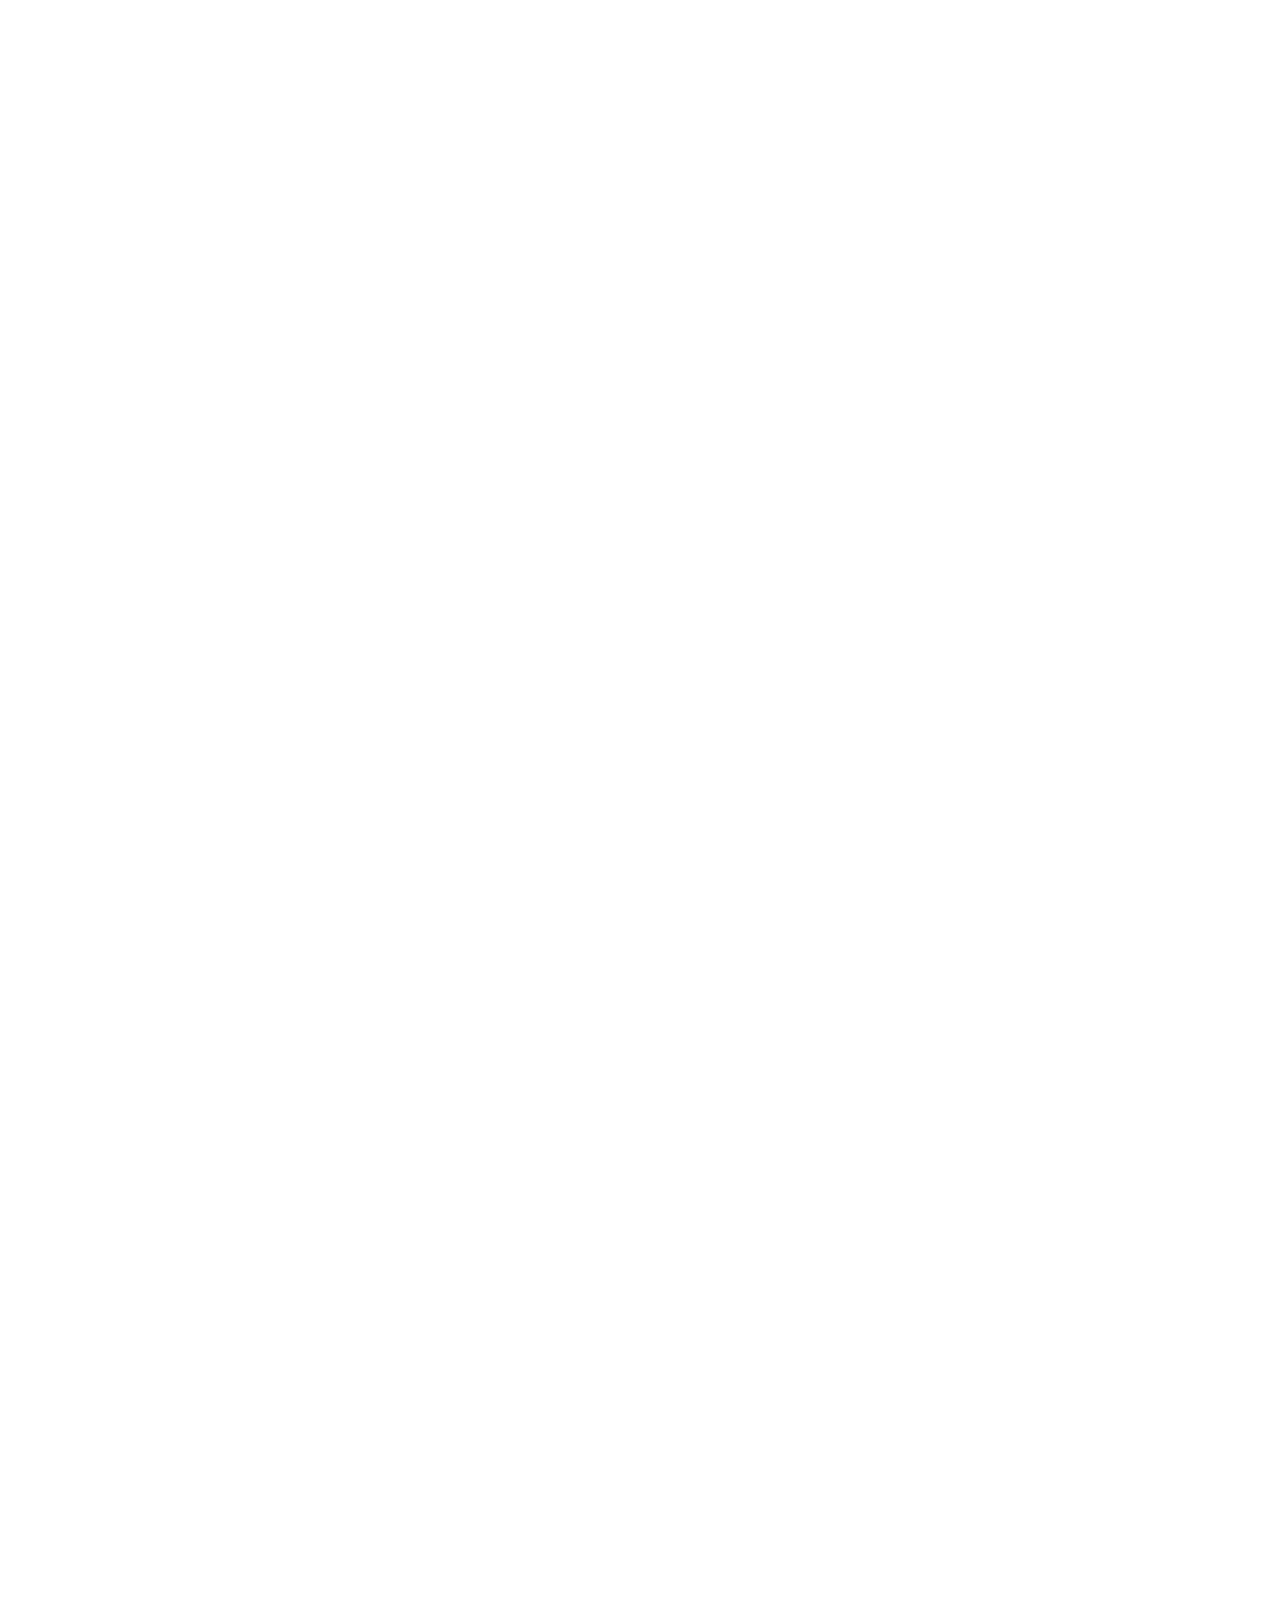
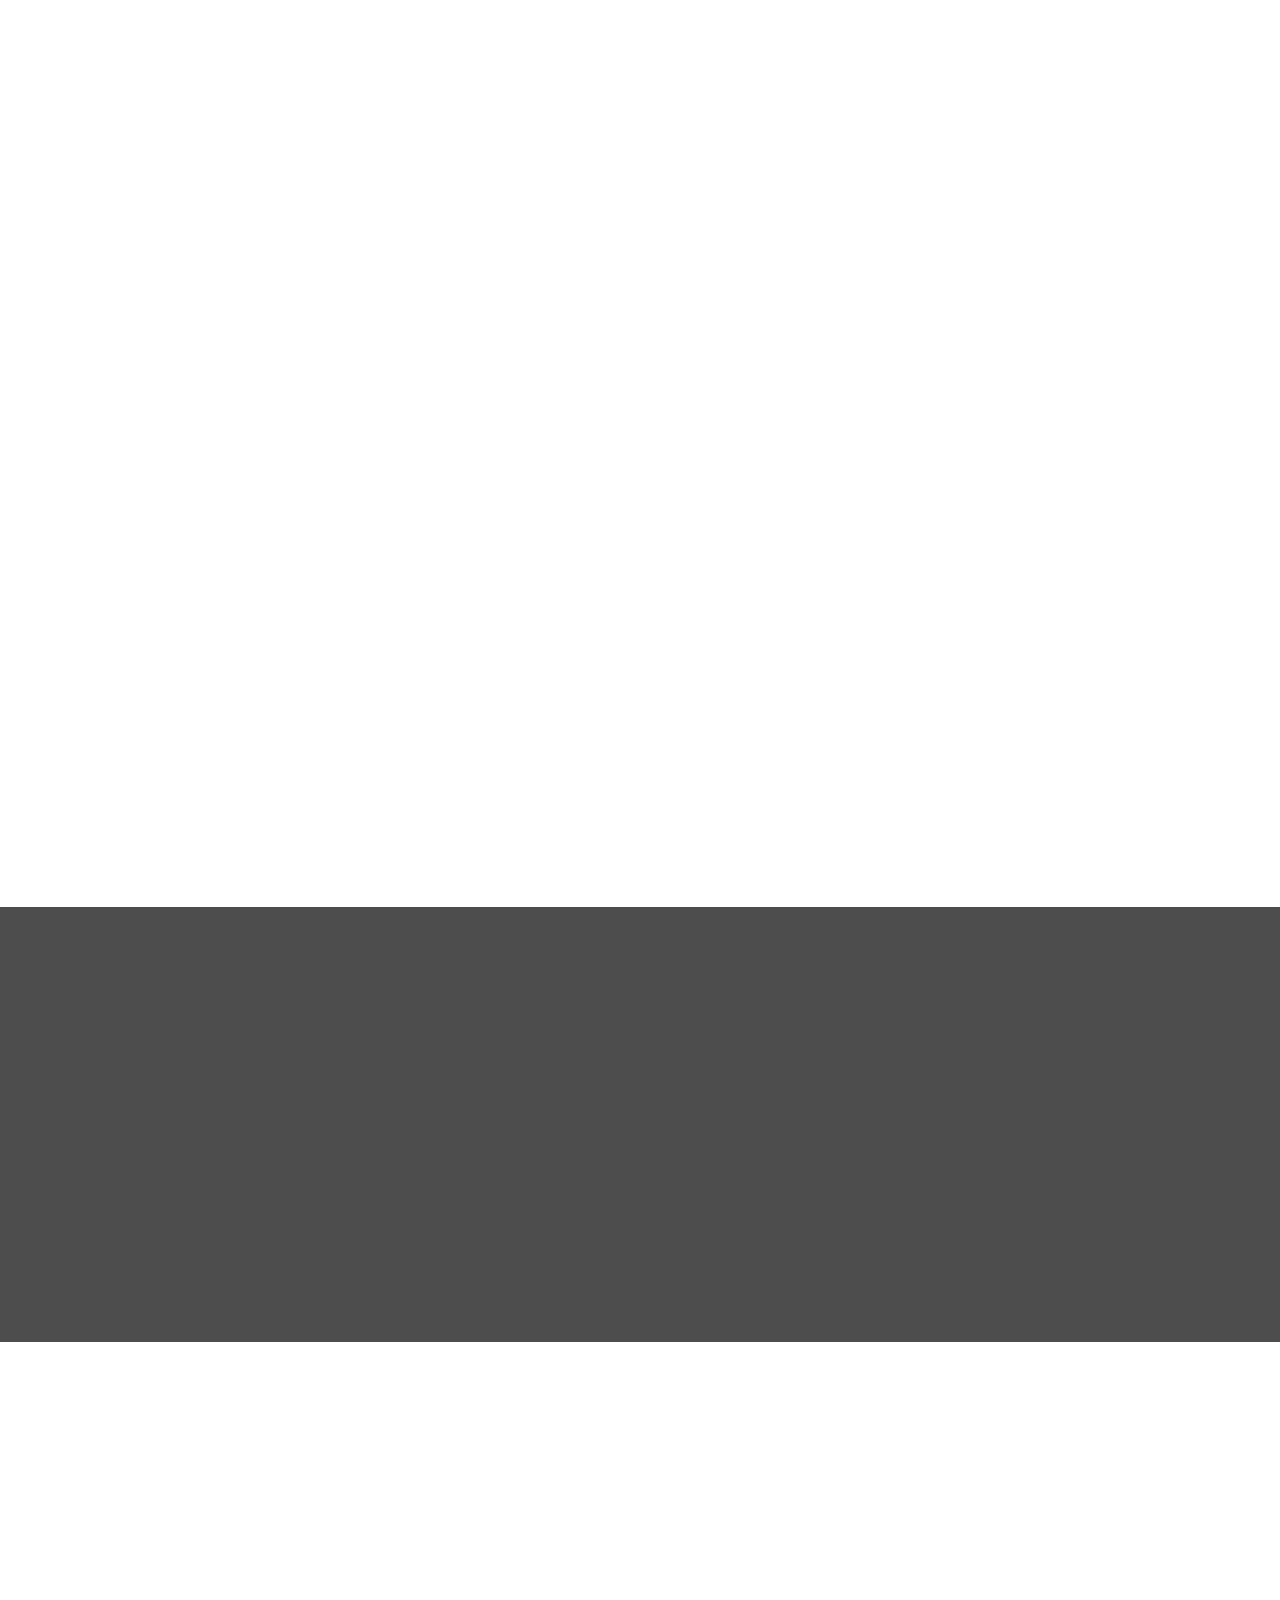
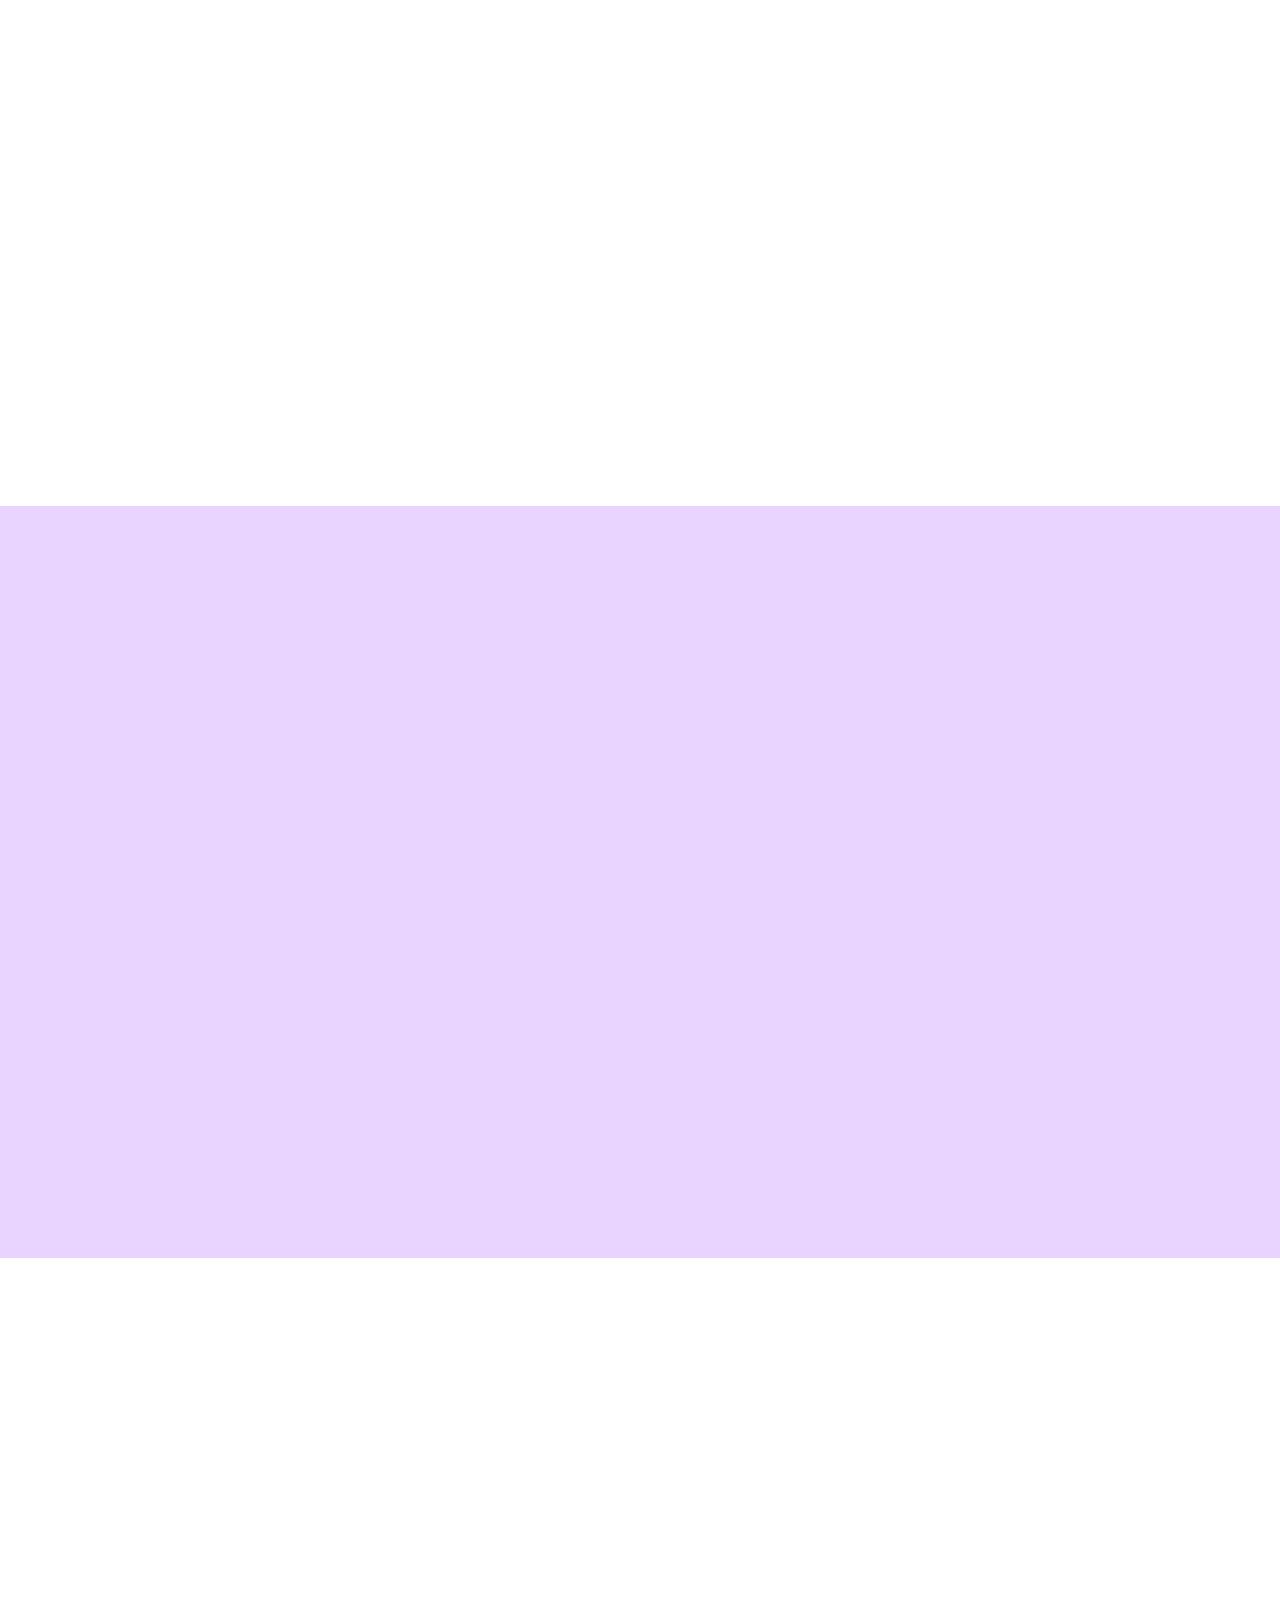
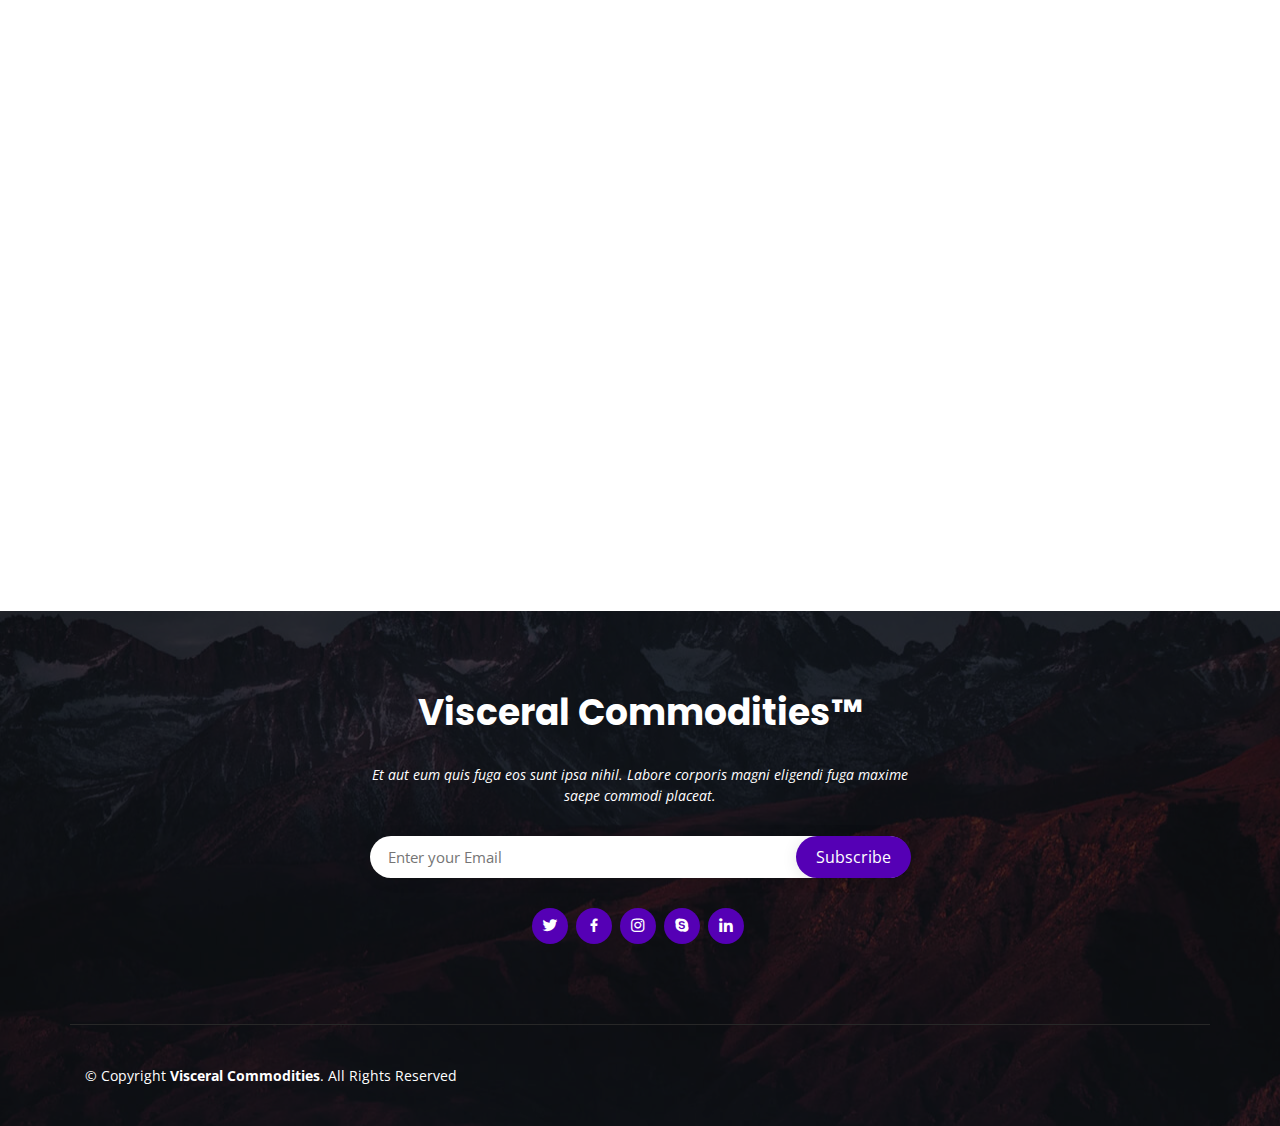
==== commit cee32bb4: "implementing checkout and other color changes" ====
--- a/index.html
+++ b/index.html
@@ -593,7 +593,7 @@
                 <li>Dowloadable Display and Separate Print File(s)</li>
               </ul>
               <div class="btn-wrap">
-                <a href="#" class="btn-buy">Buy Now</a>
+                <a href="checkout.html" class="btn-buy">Buy Now</a>
               </div>
             </div>
           </div>
@@ -611,7 +611,7 @@
                 <li>Copyright Approved Music Insertion</li>
               </ul>
               <div class="btn-wrap">
-                <a href="#" class="btn-buy">Buy Now</a>
+                <a href="checkout.html" class="btn-buy">Buy Now</a>
               </div>
             </div>
           </div>
@@ -630,7 +630,7 @@
                 <li>Base Payment ~ 10 Images</li>
               </ul>
               <div class="btn-wrap">
-                <a href="#" class="btn-buy">Buy Now</a>
+                <a href="checkout.html" class="btn-buy">Buy Now</a>
               </div>
             </div>
           </div>
--- a/assets/css/style.css
+++ b/assets/css/style.css
@@ -14,7 +14,7 @@
 }
 
 a {
-  color: #8fc04e;
+  color: #5500b5;
 }
 
 a:hover {
@@ -45,13 +45,13 @@
   width: 40px;
   height: 40px;
   border-radius: 50px;
-  background: #8fc04e;
+  background: #5500b5;
   color: #fff;
   transition: all 0.4s;
 }
 
 .back-to-top i:hover {
-  background: #7aa93c;
+  background: #7c20e6;
   color: #fff;
 }
 
@@ -172,7 +172,7 @@
 }
 
 .nav-menu a:hover, .nav-menu .active > a, .nav-menu li:hover > a {
-  color: #8fc04e;
+  color: #5500b5;
   text-decoration: none;
 }
 
@@ -210,7 +210,7 @@
 }
 
 .nav-menu .drop-down ul a:hover, .nav-menu .drop-down ul .active > a, .nav-menu .drop-down ul li:hover > a {
-  color: #8fc04e;
+  color: #5500b5;
 }
 
 .nav-menu .drop-down > a:after {
@@ -304,7 +304,7 @@
 }
 
 .mobile-nav a:hover, .mobile-nav .active > a, .mobile-nav li:hover > a {
-  color: #8fc04e;
+  color: #5500b5;
   text-decoration: none;
 }
 
@@ -418,12 +418,12 @@
   border-radius: 50px;
   transition: 0.5s;
   margin: 10px;
-  border: 2px solid #8fc04e;
+  border: 2px solid #5500b5;
   color: #fff;
 }
 
 #hero .btn-get-started:hover {
-  background: #8fc04e;
+  background: #5500b5;
 }
 
 @media (min-width: 1024px) {
@@ -467,7 +467,7 @@
   padding: 8px 20px;
   margin: 0;
   background: #f3f8ec;
-  color: #8fc04e;
+  color: #5500b5;
   display: inline-block;
   text-transform: uppercase;
   border-radius: 50px;
@@ -480,7 +480,7 @@
 }
 
 .section-title h3 span {
-  color: #8fc04e;
+  color: #5500b5;
 }
 
 .section-title p {
@@ -504,7 +504,7 @@
   padding: 8px 20px;
   margin: 0 0 15px 0;
   background: #f3f8ec;
-  color: #8fc04e;
+  color: #5500b5;
   display: inline-block;
   text-transform: uppercase;
   border-radius: 50px;
@@ -528,19 +528,19 @@
   justify-content: center;
   width: 64px;
   height: 64px;
-  border: 2px solid #d6e8bf;
+  border: 2px solid #7c20e6;
   border-radius: 50px;
   transition: 0.5s;
 }
 
 .about .icon-box .icon i {
-  color: #8fc04e;
+  color: #5500b5;
   font-size: 32px;
 }
 
 .about .icon-box:hover .icon {
-  background: #8fc04e;
-  border-color: #8fc04e;
+  background: #5500b5;
+  border-color: #5500b5;
 }
 
 .about .icon-box:hover .icon i {
@@ -560,7 +560,7 @@
 }
 
 .about .icon-box .title a:hover {
-  color: #8fc04e;
+  color: #5500b5;
 }
 
 .about .icon-box .description {
@@ -578,7 +578,7 @@
 .about .play-btn {
   width: 94px;
   height: 94px;
-  background: radial-gradient(#8fc04e 50%, rgba(143, 192, 78, 0.4) 52%);
+  background: radial-gradient(#5500b5 50%, #7c20e6 52%);
   border-radius: 50%;
   display: block;
   position: absolute;
@@ -619,14 +619,14 @@
   animation-timing-function: steps;
   opacity: 1;
   border-radius: 50%;
-  border: 5px solid rgba(143, 192, 78, 0.7);
+  border: 5px solid #7c20e6;
   top: -15%;
   left: -15%;
   background: rgba(198, 16, 0, 0);
 }
 
 .about .play-btn:hover::after {
-  border-left: 15px solid #8fc04e;
+  border-left: 15px solid #5500b5;
   transform: scale(20);
 }
 
@@ -683,7 +683,7 @@
   display: block;
   font-size: 28px;
   font-weight: 700;
-  color: #8fc04e;
+  color: #5500b5;
 }
 
 .why-us .box h4 {
@@ -702,7 +702,7 @@
 }
 
 .why-us .box:hover {
-  background: #8fc04e;
+  background: #5500b5;
   padding: 30px 30px 70px 30px;
   box-shadow: 10px 15px 30px rgba(0, 0, 0, 0.18);
 }
@@ -722,7 +722,7 @@
 .counts .counters span {
   font-size: 48px;
   display: block;
-  color: #8fc04e;
+  color: #5500b5;
 }
 
 .counts .counters p {
@@ -766,8 +766,8 @@
 }
 
 .cta .cta-btn:hover {
-  background: #8fc04e;
-  border: 2px solid #8fc04e;
+  background: #5500b5;
+  border: 2px solid #5500b5;
 }
 
 /*--------------------------------------------------------------
@@ -775,7 +775,7 @@
 --------------------------------------------------------------*/
 .services .icon-box {
   text-align: center;
-  border: 1px solid #e5f0d5;
+  border: 1px solid #cb9eff;
   padding: 80px 20px;
   transition: all ease-in-out 0.3s;
   background: #fff;
@@ -785,9 +785,9 @@
   margin: 0 auto;
   width: 64px;
   height: 64px;
-  background: #f3f8ec;
+  background: #cb9eff;
   border-radius: 50px;
-  border: 1px solid #d6e8bf;
+  border: 1px solid #7c20e6;
   display: flex;
   align-items: center;
   justify-content: center;
@@ -796,7 +796,7 @@
 }
 
 .services .icon-box .icon i {
-  color: #bfdb99;
+  color: #cb9eff;
   font-size: 28px;
   transition: ease-in-out 0.3s;
 }
@@ -824,11 +824,11 @@
 }
 
 .services .icon-box:hover h4 a, .services .icon-box:hover .icon i {
-  color: #8fc04e;
+  color: #5500b5;
 }
 
 .services .icon-box:hover .icon {
-  border-color: #8fc04e;
+  border-color: #5500b5;
 }
 
 /*--------------------------------------------------------------
@@ -862,7 +862,7 @@
 
 .portfolio #portfolio-flters li:hover, .portfolio #portfolio-flters li.filter-active {
   color: #fff;
-  background: #8fc04e;
+  background: #5500b5;
 }
 
 .portfolio #portfolio-flters li:last-child {
@@ -888,7 +888,7 @@
   bottom: -50px;
   z-index: 3;
   transition: all ease-in-out 0.3s;
-  background: #8fc04e;
+  background: #5500b5;
   padding: 15px 20px;
 }
 
@@ -914,7 +914,7 @@
 }
 
 .portfolio .portfolio-item .portfolio-info .preview-link:hover, .portfolio .portfolio-item .portfolio-info .details-link:hover {
-  color: #d6e8bf;
+  color: #7c20e6;
 }
 
 .portfolio .portfolio-item .portfolio-info .details-link {
@@ -976,7 +976,7 @@
 }
 
 .team .member .social a:hover {
-  background: #8fc04e;
+  background: #5500b5;
 }
 
 .team .member .social i {
@@ -1102,7 +1102,7 @@
 }
 
 .testimonials .owl-dot.active {
-  background-color: #8fc04e !important;
+  background-color: #5500b5 !important;
 }
 
 @media (min-width: 1024px) {
@@ -1141,7 +1141,7 @@
 
 .pricing .box h4 {
   font-size: 42px;
-  color: #8fc04e;
+  color: #5500b5;
   font-weight: 500;
   font-family: "Open Sans", sans-serif;
   margin-bottom: 20px;
@@ -1173,7 +1173,7 @@
 }
 
 .pricing .box ul i {
-  color: #8fc04e;
+  color: #5500b5;
   font-size: 18px;
   padding-right: 4px;
 }
@@ -1192,8 +1192,8 @@
   display: inline-block;
   padding: 10px 40px 12px 40px;
   border-radius: 50px;
-  border: 2px solid #8fc04e;
-  color: #8fc04e;
+  border: 2px solid #5500b5;
+  color: #5500b5;
   font-size: 14px;
   font-weight: 400;
   font-family: "Raleway", sans-serif;
@@ -1202,22 +1202,22 @@
 }
 
 .pricing .box .btn-buy:hover {
-  background: #8fc04e;
+  background: #5500b5;
   color: #fff;
 }
 
 .pricing .recommended {
-  border-color: #8fc04e;
+  border-color: #5500b5;
 }
 
 .pricing .recommended .btn-buy {
-  background: #8fc04e;
+  background: #5500b5;
   color: #fff;
 }
 
 .pricing .recommended .btn-buy:hover {
-  background: #7aa93c;
-  border-color: #7aa93c;
+  background: #7c20e6;
+  border-color: #7c20e6;
 }
 
 .pricing .recommended-badge {
@@ -1228,7 +1228,7 @@
   z-index: 1;
   font-size: 13px;
   padding: 3px 25px 6px 25px;
-  background: #8fc04e;
+  background: #5500b5;
   color: #fff;
   border-radius: 0 0 25px 25px;
 }
@@ -1237,11 +1237,11 @@
 # F.A.Q
 --------------------------------------------------------------*/
 .faq {
-  background: #f5faf0;
+  background: #e8d4ff;
 }
 
 .faq .section-title h2 {
-  background: #e9f3dd;
+  background: #cb9eff;
 }
 
 .faq .faq-list {
@@ -1304,7 +1304,7 @@
 }
 
 .faq .faq-list a.collapsed:hover {
-  color: #8fc04e;
+  color: #5500b5;
 }
 
 .faq .faq-list a.collapsed .icon-show {
@@ -1331,7 +1331,7 @@
 
 .contact .info i {
   font-size: 20px;
-  color: #8fc04e;
+  color: #5500b5;
   float: left;
   width: 44px;
   height: 44px;
@@ -1363,7 +1363,7 @@
 }
 
 .contact .info .email:hover i, .contact .info .address:hover i, .contact .info .phone:hover i {
-  background: #8fc04e;
+  background: #5500b5;
   color: #fff;
 }
 
@@ -1441,7 +1441,7 @@
 }
 
 .contact .php-email-form button[type="submit"] {
-  background: #8fc04e;
+  background: #5500b5;
   border: 0;
   padding: 10px 24px;
   color: #fff;
@@ -1450,7 +1450,7 @@
 }
 
 .contact .php-email-form button[type="submit"]:hover {
-  background: #7aa93c;
+  background: #7c20e6;
 }
 
 @-webkit-keyframes animate-loading {
@@ -1544,7 +1544,7 @@
 }
 
 .portfolio-details .portfolio-details-carousel .owl-dot.active {
-  background-color: #8fc04e !important;
+  background-color: #5500b5 !important;
 }
 
 .portfolio-details .portfolio-info {
@@ -1672,7 +1672,7 @@
   background: none;
   font-size: 16px;
   padding: 0 20px;
-  background: #8fc04e;
+  background: #5500b5;
   color: #fff;
   transition: 0.3s;
   border-radius: 50px;
@@ -1690,7 +1690,7 @@
 #footer .footer-top .social-links a {
   font-size: 18px;
   display: inline-block;
-  background: #8fc04e;
+  background: #5500b5;
   color: #fff;
   line-height: 1;
   padding: 8px 0;
